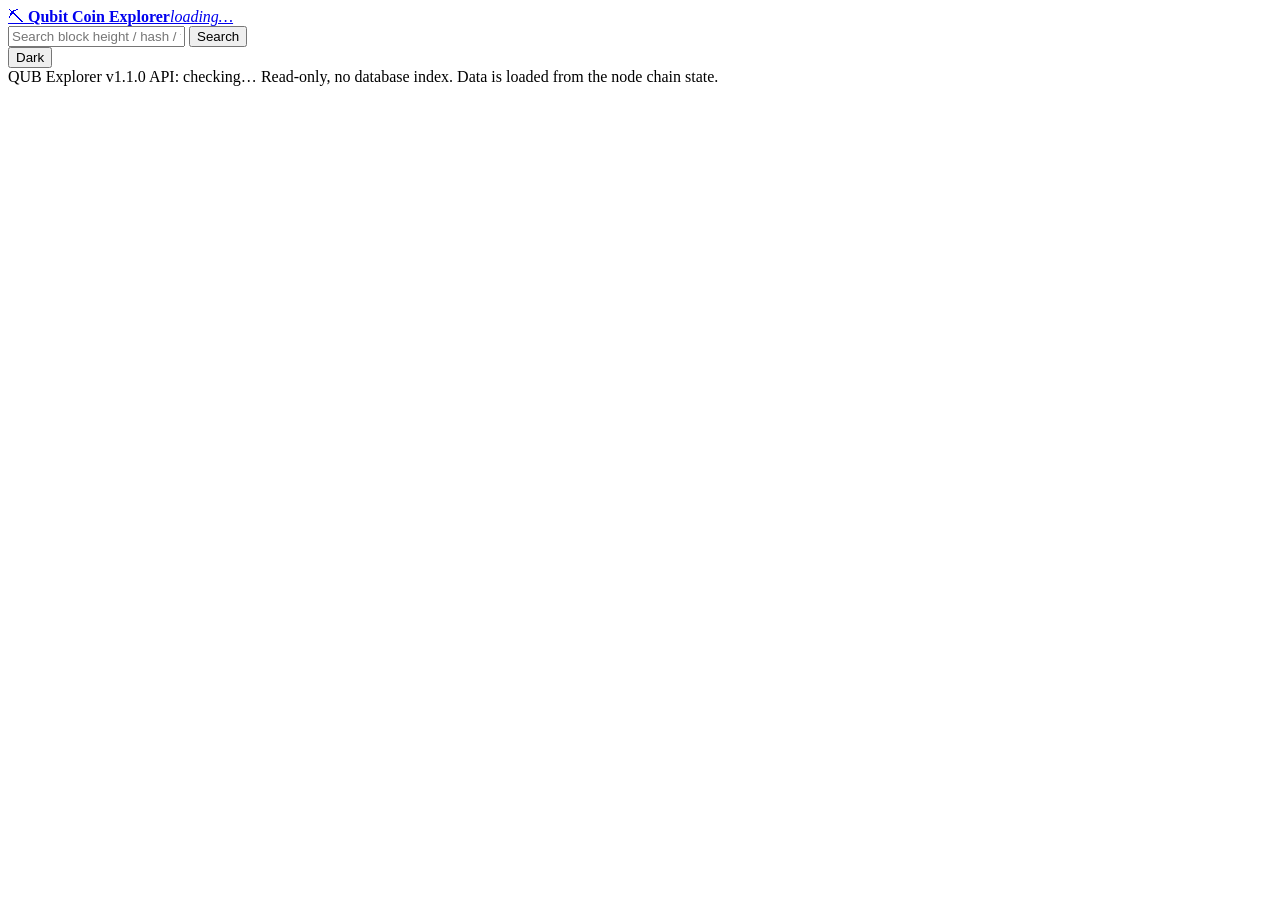
==== explorer/public/index.html @ 10b66704 "Open-source QUB Core v1.7.0 HF110" ====
<!doctype html>
<html lang="en">
<head>
  <meta charset="utf-8" />
  <meta name="viewport" content="width=device-width,initial-scale=1" />
  <title>Qubit Coin Explorer</title>
  <meta name="description" content="Qubit Coin live block explorer" />
  <link rel="icon" href="/favicon.png" />
  <link rel="stylesheet" href="/styles.css" />
</head>
<body>
  <header class="topbar">
    <a class="brand" href="#/">
      <span class="logo">⛏</span>
      <span><strong>Qubit Coin Explorer</strong><em id="networkLabel">loading…</em></span>
    </a>
    <form id="searchForm" class="search" autocomplete="off">
      <input id="searchInput" placeholder="Search block height / hash / txid / address / name.qub" />
      <button type="submit">Search</button>
    </form>
    <button id="themeToggle" class="ghost" type="button">Dark</button>
  </header>

  <main>
    <section id="status" class="status-grid"></section>
    <section id="view" class="view-card"></section>
  </main>

  <footer>
    <span>QUB Explorer v1.1.0</span>
    <span id="apiStatus">API: checking…</span>
    <span>Read-only, no database index. Data is loaded from the node chain state.</span>
  </footer>

  <script src="/config.js"></script>
  <script src="/app.js"></script>
</body>
</html>
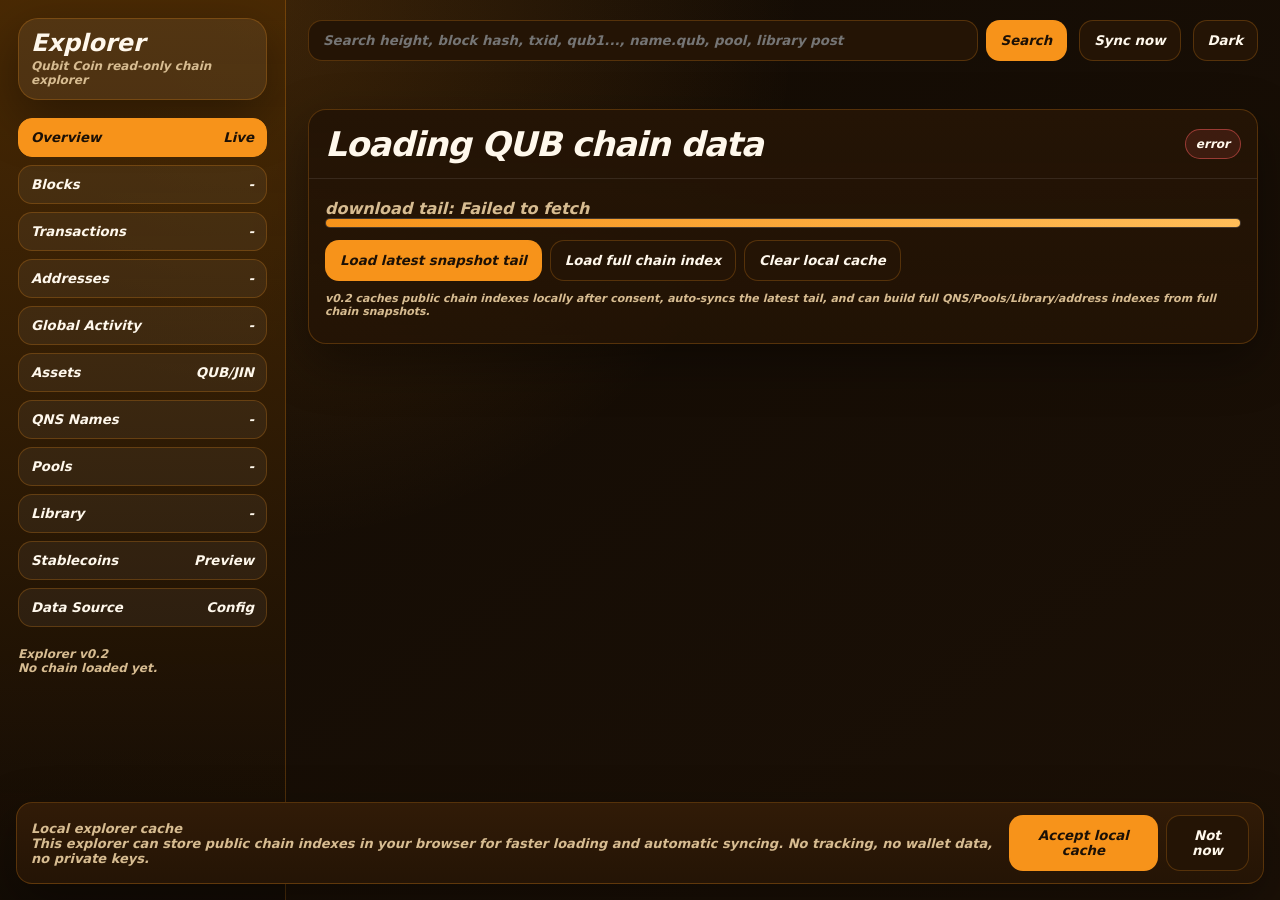
==== commit dd1ac6a8: "Update QUB Core to v1.7.2 HF114" ====
--- a/explorer/public/index.html
+++ b/explorer/public/index.html
@@ -1,38 +1,123 @@
 <!doctype html>
-<html lang="en">
+<html lang="en" data-theme="dark">
 <head>
   <meta charset="utf-8" />
-  <meta name="viewport" content="width=device-width,initial-scale=1" />
-  <title>Qubit Coin Explorer</title>
-  <meta name="description" content="Qubit Coin live block explorer" />
-  <link rel="icon" href="/favicon.png" />
-  <link rel="stylesheet" href="/styles.css" />
+  <meta name="viewport" content="width=device-width, initial-scale=1" />
+  <title>QUB Explorer</title>
+  <meta name="description" content="Qubit Coin block explorer for QUB, JIN, QNS, Pools and Library activity." />
+  <meta name="theme-color" content="#4a2a04" />
+  <link rel="icon" type="image/png" href="/assets/favicon.png" />
+  <link rel="shortcut icon" href="/assets/favicon.png" type="image/png" />
+  <link rel="apple-touch-icon" href="/assets/favicon.png" />
+  <meta property="og:type" content="website" />
+  <meta property="og:site_name" content="QUB Explorer" />
+  <meta property="og:title" content="QUB Explorer" />
+  <meta property="og:description" content="Qubit Coin block explorer for QUB, JIN, QNS, Pools and Library activity." />
+  <meta property="og:url" content="https://explorer.qubit-coin.io" />
+  <meta property="og:image" content="https://explorer.qubit-coin.io/assets/banner.png?v=2" />
+  <meta property="og:image:width" content="1200" />
+  <meta property="og:image:height" content="630" />
+  <meta name="twitter:card" content="summary_large_image" />
+  <meta name="twitter:title" content="QUB Explorer" />
+  <meta name="twitter:description" content="Qubit Coin block explorer for QUB, JIN, QNS, Pools and Library activity." />
+  <meta name="twitter:image" content="https://explorer.qubit-coin.io/assets/banner.png?v=2" />
+  <style>
+    :root{--font-main:Ubuntu,"Ubuntu Bold Italic","Segoe UI",system-ui,-apple-system,BlinkMacSystemFont,sans-serif;--bg:#120b04;--bg2:#1b1006;--panel:#241405;--panel2:#311b07;--panel3:#3d2308;--brand:#4a2a04;--accent:#f7931a;--accent2:#ffbd59;--text:#fff8ec;--muted:#d7bc91;--line:rgba(247,147,26,.24);--line2:rgba(255,255,255,.09);--good:#37d67a;--warn:#ffbd4a;--bad:#ff5c5c;--chip:#3a2109;--shadow:0 18px 50px rgba(0,0,0,.35);--radius:18px}
+    html[data-theme="light"]{--bg:#fff7e8;--bg2:#fff1d6;--panel:#fffaf1;--panel2:#fff0d2;--panel3:#ffe2a9;--brand:#f7931a;--accent:#f7931a;--accent2:#b56200;--text:#211302;--muted:#6d4b20;--line:rgba(247,147,26,.42);--line2:rgba(74,42,4,.12);--chip:#fff3d9;--shadow:0 18px 50px rgba(74,42,4,.15)}
+    *{box-sizing:border-box} body{margin:0;background:radial-gradient(circle at 20% 0%,rgba(247,147,26,.18),transparent 34rem),linear-gradient(145deg,var(--bg),var(--bg2));color:var(--text);font-family:var(--font-main);font-weight:700;font-style:italic;min-height:100vh} a{color:inherit;text-decoration:none}.mono{font-family:ui-monospace,SFMono-Regular,Menlo,Consolas,monospace;font-style:normal;font-weight:650}.muted{color:var(--muted)}.nowrap{white-space:nowrap}.hidden{display:none!important}
+    .app{display:grid;grid-template-columns:286px 1fr;min-height:100vh}.sidebar{position:sticky;top:0;height:100vh;padding:18px;background:linear-gradient(180deg,rgba(74,42,4,.96),rgba(18,11,4,.88));border-right:1px solid var(--line);overflow:auto}.main{min-width:0;padding:20px 22px 86px}.brand{display:flex;align-items:center;gap:12px;margin-bottom:18px;padding:12px;border:1px solid var(--line);border-radius:20px;background:rgba(255,255,255,.06);box-shadow:var(--shadow)}.brand img{width:44px;height:44px;object-fit:contain}.brand .title{font-size:24px;line-height:1}.brand small{display:block;color:var(--muted);font-size:12px;margin-top:4px}.nav{display:grid;gap:8px}.nav button,.button{border:1px solid var(--line);background:rgba(255,255,255,.05);color:var(--text);border-radius:14px;padding:11px 12px;cursor:pointer;text-align:left;font-family:var(--font-main);font-weight:800;font-style:italic;display:flex;align-items:center;justify-content:space-between;gap:8px}.nav button:hover,.button:hover{background:rgba(247,147,26,.16);border-color:rgba(247,147,26,.55)}.nav button.active{background:var(--accent);color:#1b1006;border-color:var(--accent)}
+    .topbar{display:flex;align-items:center;gap:12px;margin-bottom:16px}.search{flex:1;display:flex;gap:8px}.search input,.input,select{width:100%;border:1px solid var(--line);background:var(--panel);color:var(--text);border-radius:14px;padding:12px 14px;font-family:var(--font-main);font-weight:800;font-style:italic;outline:none}.search button,.primary,.ghost{border:1px solid var(--line);border-radius:14px;padding:12px 14px;background:var(--accent);color:#1b1006;font-family:var(--font-main);font-weight:900;font-style:italic;cursor:pointer}.ghost{background:var(--panel);color:var(--text)}.status{display:flex;gap:10px;align-items:center;flex-wrap:wrap;margin-bottom:16px}.pill{display:inline-flex;align-items:center;gap:7px;border:1px solid var(--line);background:var(--chip);border-radius:999px;padding:7px 10px;font-size:12px;color:var(--text)}.pill.good{border-color:rgba(55,214,122,.45);background:rgba(55,214,122,.12)}.pill.warn{border-color:rgba(255,189,74,.48);background:rgba(255,189,74,.12)}.pill.bad{border-color:rgba(255,92,92,.48);background:rgba(255,92,92,.12)}
+    .grid{display:grid;grid-template-columns:repeat(4,minmax(0,1fr));gap:12px;margin-bottom:16px}.metric{background:linear-gradient(180deg,var(--panel),var(--panel2));border:1px solid var(--line);border-radius:var(--radius);padding:14px;box-shadow:var(--shadow);min-width:0}.metric small{display:block;color:var(--muted);font-size:12px}.metric b{display:block;margin-top:5px;font-size:19px;white-space:nowrap;overflow:hidden;text-overflow:ellipsis}.panel{background:linear-gradient(180deg,var(--panel),rgba(36,20,5,.82));border:1px solid var(--line);border-radius:var(--radius);box-shadow:var(--shadow);min-width:0;margin-bottom:14px}.panel .head{display:flex;align-items:center;justify-content:space-between;gap:12px;padding:14px 16px;border-bottom:1px solid var(--line2)}.panel h2,.panel h1{margin:0}.panel .body{padding:14px 16px}.split{display:grid;grid-template-columns:1fr 1fr;gap:14px}.cards{display:grid;grid-template-columns:repeat(3,minmax(0,1fr));gap:12px}.card{border:1px solid var(--line2);background:rgba(255,255,255,.04);border-radius:14px;padding:12px;min-width:0}.card h3{margin:0 0 8px}.kv{display:grid;grid-template-columns:190px minmax(0,1fr);gap:8px 12px}.kv div:nth-child(odd){color:var(--muted)}
+    table{width:100%;border-collapse:separate;border-spacing:0}.table-wrap{overflow:auto;border-radius:14px;border:1px solid var(--line2)}th,td{padding:10px 11px;border-bottom:1px solid var(--line2);vertical-align:middle;text-align:left;font-size:13px;white-space:nowrap}th{position:sticky;top:0;background:var(--panel3);z-index:1;color:var(--accent2)}tr:hover td{background:rgba(247,147,26,.07)}td .sub{display:block;color:var(--muted);font-size:11px;margin-top:2px}.link{color:var(--accent2);cursor:pointer}.link:hover{text-decoration:underline}.type{display:inline-flex;align-items:center;gap:5px;border:1px solid var(--line);border-radius:999px;padding:4px 8px;background:rgba(255,255,255,.05);font-size:11px}.type.pool{background:rgba(65,175,255,.14);border-color:rgba(65,175,255,.45)}.type.jin{background:rgba(40,120,255,.14);border-color:rgba(40,120,255,.45)}.type.library{background:rgba(184,96,255,.14);border-color:rgba(184,96,255,.45)}.type.qns{background:rgba(255,189,74,.16);border-color:rgba(255,189,74,.45)}.notice{padding:12px 14px;border:1px solid var(--line);border-radius:14px;background:rgba(247,147,26,.1);color:var(--text)}.notice.bad{background:rgba(255,92,92,.12);border-color:rgba(255,92,92,.45)}.notice.good{background:rgba(55,214,122,.12);border-color:rgba(55,214,122,.45)}.progress{height:10px;border-radius:999px;background:rgba(255,255,255,.08);overflow:hidden;border:1px solid var(--line2)}.progress span{display:block;height:100%;width:0;background:linear-gradient(90deg,var(--accent),var(--accent2));transition:width .35s linear}.footer{margin-top:20px;color:var(--muted);font-size:12px}.logo-inline,.coin-icon{width:18px;height:18px;object-fit:cover;border-radius:50%;vertical-align:-4px;margin-right:6px}.coinpair{display:inline-flex;align-items:center;gap:6px}.coinpair + .coinpair{margin-left:7px}.empty{padding:30px;text-align:center;color:var(--muted)}.big-title{font-size:34px;letter-spacing:-.03em}.subtitle{color:var(--muted);margin:6px 0 0}.load-actions{display:flex;gap:8px;flex-wrap:wrap}.mini{font-size:11px;color:var(--muted)}.cachebar{position:fixed;left:16px;right:16px;bottom:16px;z-index:50;border:1px solid var(--line);background:linear-gradient(180deg,var(--panel2),var(--panel));border-radius:16px;padding:12px 14px;box-shadow:var(--shadow);display:flex;align-items:center;gap:12px;justify-content:space-between}.cachebar p{margin:0;color:var(--muted);font-size:13px}.cachebar .actions{display:flex;gap:8px}.badge-confirm{font-size:10px;border-radius:999px;padding:3px 6px;border:1px solid var(--line2);background:rgba(255,255,255,.06)}.badge-confirm.pending{border-color:rgba(255,189,74,.55);color:var(--warn)}.badge-confirm.good{border-color:rgba(55,214,122,.55);color:var(--good)}
+    @media(max-width:1100px){.app{grid-template-columns:1fr}.sidebar{position:relative;height:auto}.grid{grid-template-columns:repeat(2,1fr)}.split{grid-template-columns:1fr}.main{padding:14px 14px 86px}.sidebar{padding:14px}.topbar{flex-direction:column;align-items:stretch}.cards{grid-template-columns:1fr}.kv{grid-template-columns:1fr}}@media(max-width:600px){.grid{grid-template-columns:1fr}.brand .title{font-size:20px}th,td{font-size:12px;padding:8px}.big-title{font-size:26px}.cachebar{left:8px;right:8px;bottom:8px;display:block}.cachebar .actions{margin-top:10px}}
+  </style>
 </head>
 <body>
-  <header class="topbar">
-    <a class="brand" href="#/">
-      <span class="logo">⛏</span>
-      <span><strong>Qubit Coin Explorer</strong><em id="networkLabel">loading…</em></span>
+<div class="app">
+  <aside class="sidebar">
+    <a class="brand" href="#/overview" data-route="overview">
+      <img id="brandLogo" src="assets/qub-explorer-white.png" alt="QUB Explorer" onerror="this.style.display='none'">
+      <span><span class="title">Explorer</span><small>Qubit Coin read-only chain explorer</small></span>
     </a>
-    <form id="searchForm" class="search" autocomplete="off">
-      <input id="searchInput" placeholder="Search block height / hash / txid / address / name.qub" />
-      <button type="submit">Search</button>
-    </form>
-    <button id="themeToggle" class="ghost" type="button">Dark</button>
-  </header>
-
-  <main>
-    <section id="status" class="status-grid"></section>
-    <section id="view" class="view-card"></section>
+    <nav class="nav" id="nav">
+      <button data-view="overview" class="active">Overview <span>Live</span></button>
+      <button data-view="blocks">Blocks <span id="navHeight">-</span></button>
+      <button data-view="txs">Transactions <span id="navTxs">-</span></button>
+      <button data-view="addresses">Addresses <span id="navAddrs">-</span></button>
+      <button data-view="activity">Global Activity <span id="navActs">-</span></button>
+      <button data-view="assets">Assets <span>QUB/JIN</span></button>
+      <button data-view="qns">QNS Names <span id="navQns">-</span></button>
+      <button data-view="pools">Pools <span id="navPools">-</span></button>
+      <button data-view="library">Library <span id="navLib">-</span></button>
+      <button data-view="stablecoins">Stablecoins <span>Preview</span></button>
+      <button data-view="settings">Data Source <span>Config</span></button>
+    </nav>
+    <div class="footer"><div>Explorer v0.2</div><div id="sourceFoot">No chain loaded yet.</div></div>
+  </aside>
+  <main class="main">
+    <div class="topbar">
+      <form class="search" id="searchForm"><input id="searchInput" placeholder="Search height, block hash, txid, qub1..., name.qub, pool, library post" /><button type="submit">Search</button></form>
+      <button class="ghost" id="refreshBtn" type="button">Sync now</button><button class="ghost" id="themeBtn" type="button">Dark</button>
+    </div>
+    <div class="status" id="statusPills"></div><div class="grid" id="metrics"></div>
+    <section class="panel" id="loadingPanel"><div class="head"><h1 class="big-title">Loading QUB chain data</h1><span class="pill warn" id="loadState">starting</span></div><div class="body"><p class="subtitle" id="loadText">Preparing explorer worker...</p><div class="progress"><span id="loadBar"></span></div><div class="load-actions" style="margin-top:12px"><button class="primary" id="loadTailBtn">Load latest snapshot tail</button><button class="ghost" id="loadFullBtn">Load full chain index</button><button class="ghost" id="clearCacheBtn">Clear local cache</button></div><p class="mini">v0.2 caches public chain indexes locally after consent, auto-syncs the latest tail, and can build full QNS/Pools/Library/address indexes from full chain snapshots.</p></div></section>
+    <section id="content"></section>
   </main>
-
-  <footer>
-    <span>QUB Explorer v1.1.0</span>
-    <span id="apiStatus">API: checking…</span>
-    <span>Read-only, no database index. Data is loaded from the node chain state.</span>
-  </footer>
-
-  <script src="/config.js"></script>
-  <script src="/app.js"></script>
+</div>
+<div class="cachebar hidden" id="cacheBar"><p><b>Local explorer cache</b><br>This explorer can store public chain indexes in your browser for faster loading and automatic syncing. No tracking, no wallet data, no private keys.</p><div class="actions"><button class="primary" id="acceptCacheBtn">Accept local cache</button><button class="ghost" id="declineCacheBtn">Not now</button></div></div>
+<script id="worker-code" type="text/plain">
+const ATOMS=100000000, HALVING=2100000, INIT_SUBSIDY=500000000, TX_VERSION_POOL_SHARE=0x51554253;
+const JIN=1000000000000000000n;
+const P2PKH_PREFIX=[0x76,0xa9,0x14],P2PKH_SUFFIX=[0x88,0xac];
+const CONFIG={sources:[{name:'same-origin tail',type:'tail',url:'/mainnet/snapshots/tail-4096.json',tip:'/mainnet/snapshots/tip.json'},{name:'same-origin full',type:'full',url:'/mainnet/snapshots/chain.json',tip:'/mainnet/snapshots/tip.json'},{name:'download tail',type:'tail',url:'https://download.qubit-coin.io/mainnet/snapshots/tail-4096.json',tip:'https://download.qubit-coin.io/mainnet/snapshots/tip.json'},{name:'download full',type:'full',url:'https://download.qubit-coin.io/mainnet/snapshots/chain.json',tip:'https://download.qubit-coin.io/mainnet/snapshots/tip.json'},{name:'download canonical full',type:'full',url:'https://download.qubit-coin.io/mainnet/canonical-chain.json',tip:'https://download.qubit-coin.io/mainnet/snapshots/tip.json'}]};
+function post(type,data){self.postMessage({type,...data})} function num(v){if(v==null)return 0;if(typeof v==='number')return v;if(typeof v==='string')return Number(v)||0;if(typeof v==='object'&&'0'in v)return Number(v[0])||0;return Number(v)||0} function big(v){try{if(v==null)return 0n;if(typeof v==='bigint')return v;if(typeof v==='number')return BigInt(Math.trunc(v));if(typeof v==='string'){let s=v.trim(); if(!s)return 0n; if(s.includes('.')){let [w,f='']=s.split('.'); f=(f+'0'.repeat(18)).slice(0,18); return BigInt(w||0)*JIN+BigInt(f||0)} return BigInt(s)} if(typeof v==='object'&&'0'in v)return BigInt(v[0]);}catch{} return 0n}
+function bytesOf(v){if(!v)return[]; if(Array.isArray(v))return v.map(Number); if(typeof v==='string'){let s=v.startsWith('0x')?v.slice(2):v;if(/^[0-9a-fA-F]+$/.test(s)&&s.length%2===0){let a=[];for(let i=0;i<s.length;i+=2)a.push(parseInt(s.slice(i,i+2),16));return a} return Array.from(new TextEncoder().encode(v))} if(typeof v==='object'){if(Array.isArray(v.bytes))return v.bytes.map(Number); if(v[0]!=null&&typeof v[0]==='number')return Object.keys(v).sort((a,b)=>a-b).map(k=>Number(v[k]))} return[]}
+function hexToBytes(hex){let s=String(hex||'').replace(/^0x/,'');let a=[];for(let i=0;i<s.length;i+=2)a.push(parseInt(s.slice(i,i+2),16)||0);return a} function bytesToHex(b){return Array.from(b).map(x=>(x&255).toString(16).padStart(2,'0')).join('')} function le32(v){v=Number(v)||0;return[v&255,(v>>>8)&255,(v>>>16)&255,(v>>>24)&255]} function le64(v){let x=BigInt(v||0),a=[];for(let i=0;i<8;i++){a.push(Number(x&255n));x>>=8n}return a} function varint(n){n=Number(n);if(n<=0xfc)return[n];if(n<=0xffff)return[0xfd,n&255,(n>>8)&255];if(n<=0xffffffff)return[0xfe,...le32(n)];let x=BigInt(n),a=[0xff];for(let i=0;i<8;i++){a.push(Number(x&255n));x>>=8n}return a} function varbytes(b){return[...varint(b.length),...b]}
+async function sha256(bytes){const h=await crypto.subtle.digest('SHA-256',new Uint8Array(bytes));return Array.from(new Uint8Array(h))} async function dsha(bytes){return await sha256(await sha256(bytes))} async function blockHash(block){const h=block.header||{};return bytesToHex(await dsha([...le32(h.version),...hexToBytes(h.prev_block_hash),...hexToBytes(h.merkle_root),...le32(h.time),...le32(h.bits),...le32(h.nonce)]))} function txSerialize(tx){let out=[...le32(tx.version||1),...varint((tx.inputs||[]).length)];for(const input of tx.inputs||[]){let op=input.previous_output||{};out.push(...hexToBytes(op.txid));out.push(...le32(op.vout==null?0xffffffff:op.vout));out.push(...varbytes(bytesOf(input.signature_script)));out.push(...le32(input.sequence==null?0xffffffff:input.sequence))}out.push(...varint((tx.outputs||[]).length));for(const o of tx.outputs||[]){out.push(...le64(num(o.value)));out.push(...varbytes(bytesOf(o.script_pubkey)))}out.push(...le32(tx.locktime||0));return out} async function txid(tx){return bytesToHex(await dsha(txSerialize(tx)))}
+const addrCache=new Map(); async function qubAddressFromPayload(payload){const key=bytesToHex(payload);if(addrCache.has(key))return addrCache.get(key);const prefix='qub';const data=[...Array.from(new TextEncoder().encode(prefix)),...payload];const chk=(await dsha(data)).slice(0,4);const addr='qub1'+bytesToHex([...payload,...chk]);addrCache.set(key,addr);return addr} async function scriptAddress(bytes){if(bytes.length===25&&P2PKH_PREFIX.every((v,i)=>bytes[i]===v)&&P2PKH_SUFFIX.every((v,i)=>bytes[23+i]===v))return await qubAddressFromPayload(bytes.slice(3,23));return null} function scriptText(bytes){try{const s=new TextDecoder('utf-8',{fatal:false}).decode(new Uint8Array(bytes));if(/[\x00-\x08\x0e-\x1f]/.test(s))return'';return s}catch{return''}} function decHex(s){try{return new TextDecoder().decode(new Uint8Array(hexToBytes(s||'')))}catch{return''}}
+function fmtQ(atoms){atoms=Number(atoms||0);let w=Math.trunc(atoms/ATOMS),f=String(Math.trunc(Math.abs(atoms)%ATOMS)).padStart(8,'0').replace(/0+$/,'');return f?`${w}.${f}`:String(w)} function fmtJUnits(units){let x=BigInt(units||0n),w=x/JIN,f=(x%JIN).toString().padStart(18,'0').replace(/0+$/,'');return f?`${w}.${f}`:String(w)} function subsidyAt(h){if(h<=0)return 0;const halvings=Math.floor((h-1)/HALVING);return halvings>=64?0:(INIT_SUBSIDY>>halvings)} function mintedSupplyTo(height){let remain=Math.max(0,Number(height||0)),sub=INIT_SUBSIDY,total=0n;while(remain>0&&sub>0){let take=Math.min(remain,HALVING);total+=BigInt(take)*BigInt(sub);remain-=take;sub=Math.floor(sub/2)}return total}
+function classifyMarker(text){if(!text)return null;const p=text.split('|'),head=p[0]; if(head==='QNS1')return{kind:'QNS Register',family:'qns',name:p[1],address:p[2]}; if(head==='JIN1'&&p[1]==='transfer')return{kind:'JIN Transfer',family:'jin',from:p[2],to:p[3],amountUnits:p[4],amount:fmtJUnits(big(p[4])),feeUnits:p[5],fee:fmtJUnits(big(p[5])),feeAsset:p[6]}; if(head==='JIN1'&&p[1]==='convert-token')return{kind:'JIN Convert',family:'jin',from:p[2],matrix:p[3],amountUnits:p[4],amount:fmtJUnits(big(p[4])),feeUnits:p[5],fee:fmtJUnits(big(p[5])),feeAsset:p[6]}; if(head==='JINSWAP1')return{kind:'JIN Public Sale Buy',family:'jin',buyer:p[3],listing:p[4],amountUnits:p[5],amount:fmtJUnits(big(p[5])),priceQUBAtoms:p[6],priceQUB:fmtQ(num(p[6])),protocolFeeQUBAtoms:p[7],protocolFeeQUB:fmtQ(num(p[7]))}; if(head==='POOLCREATE1')return{kind:'Pool Create',family:'pool',name:decHex(p[1]),manager:p[2],commissionBps:p[3],capacity:p[4]}; if(head==='POOLTOPUP1')return{kind:'Pool Top-up',family:'pool',poolId:p[1],manager:p[2],extraCapacity:p[3]}; if(head==='POOLCOMMISSION1')return{kind:'Pool Commission',family:'pool',poolId:p[1],manager:p[2],commissionBps:p[3]}; if(head==='POOLRENAME1')return{kind:'Pool Rename',family:'pool',poolId:p[1],manager:p[2],name:decHex(p[3])}; if(head==='LIB1'){const op=p[1]; if(op==='post')return{kind:'Library Post',family:'library',author:p[3],title:decHex(p[4]),category:decHex(p[5]),page:Number(p[6]),pages:Number(p[7]),body:decHex(p[8])}; if(op==='comment')return{kind:'Library Comment',family:'library',postId:p[3],parent:p[4]==='-'?null:p[4],author:p[5],body:decHex(p[6])}; if(op==='vote')return{kind:'Library Vote',family:'library',targetKind:p[3],targetId:p[4],author:p[5],vote:p[6]}; if(op==='edit')return{kind:'Library Edit',family:'library',targetKind:p[3],targetId:p[4],author:p[5],title:decHex(p[6]||''),category:decHex(p[7]||''),body:decHex(p[8]||'')}; if(op==='delete')return{kind:'Library Delete',family:'library',targetKind:p[3],targetId:p[4],author:p[5]}} if(head==='VGOV1')return{kind:'Verified Governance',family:'vgov',raw:text}; if(head==='BRDG1')return{kind:'Bridge Marker',family:'bridge',raw:text}; if(head==='BLAST1')return{kind:'Blast',family:'blast',raw:text}; return null}
+function parsePoolShare(tx){if(Number(tx.version)!==TX_VERSION_POOL_SHARE)return null;const s=scriptText(bytesOf(tx.inputs?.[0]?.signature_script));if(!s.startsWith('POOLSHARE1|'))return null;const p=s.split('|');return{kind:'Pool Share',family:'pool',poolId:p[1],miner:p[2],parentHeight:p[3],parentHash:p[4],nonce:p[5]}} function parsePoolBlock(block){const s=scriptText(bytesOf(block.transactions?.[0]?.inputs?.[0]?.signature_script));const i=s.indexOf('POOLBLOCK1|');if(i<0)return null;const rest=s.slice(i+'POOLBLOCK1|'.length);const m=rest.match(/[0-9a-fA-F]{64}/);return m?m[0].toLowerCase():null}
+function ensureAddress(map,addr){if(!addr)return null;let a=map.get(addr);if(!a||typeof a!=='object'||Array.isArray(a)){a={address:addr,received:0,spent:0,balance:0,txs:0,history:[],qns:[],jinReceived:'0',jinSent:'0',jinBalance:'0'};map.set(addr,a)} if(!Array.isArray(a.history))a.history=[];if(!Array.isArray(a.qns))a.qns=[];return a} function addHist(map,addr,row){const a=ensureAddress(map,addr);if(!a)return;a.history.push(row);a.txs++}
+function normalizeChainPayload(payload){const p=payload||{};let rawBlocks=null;if(Array.isArray(p))rawBlocks=p;else if(Array.isArray(p.blocks))rawBlocks=p.blocks;else if(p.chain&&Array.isArray(p.chain.blocks))rawBlocks=p.chain.blocks;else if(p.snapshot&&Array.isArray(p.snapshot.blocks))rawBlocks=p.snapshot.blocks;else if(p.data&&Array.isArray(p.data.blocks))rawBlocks=p.data.blocks;else if(p.tail&&Array.isArray(p.tail.blocks))rawBlocks=p.tail.blocks;else if(p.block&&typeof p.block==='object')rawBlocks=[p.block];if(!Array.isArray(rawBlocks))throw new Error('Snapshot JSON has no blocks array. Expected blocks[], chain.blocks[], snapshot.blocks[], data.blocks[], tail.blocks[], or block.');let start=p.start_height??p.startHeight??p.from_height??p.fromHeight;if(start==null&&rawBlocks[0]&&rawBlocks[0].height!=null)start=Number(rawBlocks[0].height);if(start==null&&p.height!=null)start=Math.max(0,Number(p.height)-rawBlocks.length+1);if(start==null&&p.tip_height!=null)start=Math.max(0,Number(p.tip_height)-rawBlocks.length+1);return{rawBlocks,startHeight:Number(start||0),network:p.network||p.chain||'mainnet'}}
+function markerSummary(m){if(m.kind==='QNS Register')return`${m.name} -> ${m.address}`;if(m.kind==='JIN Transfer')return`${m.amount} JIN ${m.from} -> ${m.to}`;if(m.kind==='JIN Public Sale Buy')return`${m.buyer} bought ${m.amount} JIN`;if(m.kind==='Pool Create')return`${m.name} by ${m.manager}`;if(m.kind==='Library Post')return`${m.title} by ${m.author}`;if(m.kind==='Library Comment')return`comment by ${m.author}`;if(m.kind==='Library Vote')return`${m.vote} ${m.targetKind} ${m.targetId}`;return m.raw||m.kind}
+async function buildIndex(payload,mode,sourceName,sourceUrl){const norm=normalizeChainPayload(payload),rawBlocks=norm.rawBlocks,startHeight=norm.startHeight,network=norm.network;const blocks=[],txs=[],activity=[],qns=new Map(),pools=new Map(),addresses=new Map(),outpoints=new Map(),library={posts:new Map(),comments:[],votes:[]};let totalFees=0,totalJinFee=0n;
+ for(let i=0;i<rawBlocks.length;i++){if(i%20===0)post('progress',{label:`Indexing blocks ${i}/${rawBlocks.length}`,pct:Math.round(i/rawBlocks.length*100)});const height=startHeight+i,block=rawBlocks[i],bh=await blockHash(block),poolId=parsePoolBlock(block),txRows=[];let rewardAtoms=0,blockQubFees=0,blockJinFees=0n;
+  for(let ti=0;ti<(block.transactions||[]).length;ti++){const tx=block.transactions[ti],id=await txid(tx),isCoinbase=Number(tx.version)!==TX_VERSION_POOL_SHARE&&(tx.inputs||[]).length===1&&(tx.inputs[0].previous_output||{}).vout===0xffffffff&&/^0+$/.test(String((tx.inputs[0].previous_output||{}).txid||'')),share=parsePoolShare(tx);let markers=[],inAtoms=0,outAtoms=0,txJinAmount=0n,txJinFee=0n;const inputRows=[],outputRows=[];
+   for(const input of tx.inputs||[]){const op=input.previous_output||{},key=`${op.txid}:${op.vout}`,prev=outpoints.get(key);if(prev&&!isCoinbase){inAtoms+=prev.value;prev.spentBy=id;if(prev.address){const a=ensureAddress(addresses,prev.address);a.spent+=prev.value;a.balance-=prev.value;addHist(addresses,prev.address,{kind:'spent',height,blockHash:bh,txid:id,value:-prev.value,jin:'0',type:'QUB Spend'})}}inputRows.push({key,address:prev?.address||null,value:prev?.value||0})}
+   for(let oi=0;oi<(tx.outputs||[]).length;oi++){const o=tx.outputs[oi],val=num(o.value);outAtoms+=val;const bytes=bytesOf(o.script_pubkey),addr=await scriptAddress(bytes),text=scriptText(bytes),marker=classifyMarker(text);if(marker){markers.push({...marker,vout:oi,value:val}); if(marker.amountUnits)txJinAmount+=big(marker.amountUnits); if(marker.feeAsset&&String(marker.feeAsset).toUpperCase()==='JIN')txJinFee+=big(marker.feeUnits)} if(addr){outpoints.set(`${id}:${oi}`,{txid:id,vout:oi,address:addr,value:val,height,spentBy:null,coinbase:isCoinbase});const a=ensureAddress(addresses,addr);a.received+=val;a.balance+=val;addHist(addresses,addr,{kind:'received',height,blockHash:bh,txid:id,value:val,jin:'0',type:isCoinbase?'Block Reward':'QUB Receive'})} outputRows.push({vout:oi,value:val,address:addr,scriptText:text,marker})}
+   if(isCoinbase)rewardAtoms=outAtoms;const qubFee=Math.max(0,inAtoms-outAtoms);if(!isCoinbase){blockQubFees+=qubFee;blockJinFees+=txJinFee;totalFees+=qubFee;totalJinFee+=txJinFee} const type=isCoinbase?(poolId?'Pool Block Reward':'Coinbase'):(share?'Pool Share':(markers[0]?.kind||'QUB Transfer')),family=share?'pool':(markers[0]?.family||'qub');const txrow={txid:id,height,blockHash:bh,time:block.header?.time||0,version:tx.version||1,type,family,fee:qubFee,jinFee:txJinFee.toString(),jinAmount:txJinAmount.toString(),inAtoms,outAtoms,inputs:inputRows,outputs:outputRows,markers,coinbase:isCoinbase,poolShare:share};txs.push(txrow);txRows.push(txrow);
+   if(share)activity.push({height,time:block.header?.time||0,kind:'Pool Share',family:'pool',txid:id,summary:`${share.miner} share for pool ${share.poolId.slice(0,12)}...`});
+   for(const m of markers){activity.push({height,time:block.header?.time||0,kind:m.kind,family:m.family,txid:id,summary:markerSummary(m)}); if(m.family==='qns'&&m.name){qns.set(m.name,{name:m.name,address:m.address,height,txid:id});const a=ensureAddress(addresses,m.address);if(a&&!a.qns.includes(m.name))a.qns.push(m.name)} if(m.kind==='Pool Create')pools.set(id,{poolId:id,name:m.name,manager:m.manager,commissionBps:Number(m.commissionBps),capacity:Number(m.capacity),createdHeight:height,txid:id,shares:0,blocks:0}); if(m.kind==='Pool Top-up'&&pools.has(m.poolId))pools.get(m.poolId).capacity+=Number(m.extraCapacity||0); if(m.kind==='Pool Commission'&&pools.has(m.poolId))pools.get(m.poolId).commissionBps=Number(m.commissionBps); if(m.kind==='Pool Rename'&&pools.has(m.poolId))pools.get(m.poolId).name=m.name;
+    if(m.kind==='JIN Transfer'){addHist(addresses,m.from,{kind:'jin-sent',height,blockHash:bh,txid:id,value:0,jin:'-'+m.amount,type:'JIN Sent'});addHist(addresses,m.to,{kind:'jin-received',height,blockHash:bh,txid:id,value:0,jin:m.amount,type:'JIN Receive'})}
+    if(m.kind==='JIN Public Sale Buy'){addHist(addresses,m.buyer,{kind:'jin-buy',height,blockHash:bh,txid:id,value:0,jin:m.amount,type:'JIN Buy'})}
+    if(m.kind==='Library Post'){let post=library.posts.get(id)||{id,txid:id,height,time:block.header?.time||0,author:m.author,title:m.title,category:m.category,pages:[],body:'',comments:0,up:0,down:0,deleted:false};post.pages.push([m.page,m.body]);post.pages.sort((a,b)=>a[0]-b[0]);post.body=post.pages.map(x=>x[1]).join('');library.posts.set(id,post)} if(m.kind==='Library Comment'){library.comments.push({id,postId:m.postId,parent:m.parent,author:m.author,body:m.body,height,time:block.header?.time||0});const p=library.posts.get(m.postId);if(p)p.comments++} if(m.kind==='Library Vote'){library.votes.push({id,targetKind:m.targetKind,targetId:m.targetId,author:m.author,vote:m.vote,height,time:block.header?.time||0});const p=library.posts.get(m.targetId);if(p){if(m.vote==='up')p.up++;else p.down++}} if(m.kind==='Library Delete'){const p=library.posts.get(m.targetId);if(p)p.deleted=true}
+   }}
+  if(poolId&&pools.has(poolId))pools.get(poolId).blocks++;const miner=poolId?(pools.get(poolId)?.name||`Pool ${poolId.slice(0,12)}...`):(txRows[0]?.outputs?.find(o=>o.address)?.address||'unknown');const subsidyAtoms=subsidyAt(height);const bRow={height,hash:bh,prev:block.header?.prev_block_hash,time:block.header?.time||0,bits:block.header?.bits,nonce:block.header?.nonce,merkle:block.header?.merkle_root,txCount:txRows.length,rewardAtoms,subsidyAtoms,feesAtoms:blockQubFees,jinFees:blockJinFees.toString(),miner,poolId,txs:txRows,confirmations:0};blocks.push(bRow);activity.push({height,time:block.header?.time||0,kind:poolId?'Pool Block':'Block',family:'block',txid:txRows[0]?.txid,summary:`#${height} ${fmtQ(subsidyAtoms)} QUB mined by ${miner}`})}
+ for(const tx of txs){if(tx.poolShare&&pools.has(tx.poolShare.poolId))pools.get(tx.poolShare.poolId).shares++}const sortedBlocks=blocks.slice().sort((a,b)=>b.height-a.height);const tipH=sortedBlocks[0]?.height||0;for(const b of sortedBlocks)b.confirmations=Math.max(0,tipH-b.height+1);const sortedTxs=txs.slice().sort((a,b)=>b.height-a.height||String(b.txid).localeCompare(String(a.txid)));const sortedActivity=activity.sort((a,b)=>b.height-a.height||String(b.txid||'').localeCompare(String(a.txid||'')));return{version:'0.2',network,mode,sourceName,sourceUrl,startHeight,height:tipH,tipHash:sortedBlocks[0]?.hash||'',blocks:sortedBlocks,txs:sortedTxs,addresses:[...addresses.values()].sort((a,b)=>b.balance-a.balance||b.txs-a.txs),qns:[...qns.values()].sort((a,b)=>a.name.localeCompare(b.name)),pools:[...pools.values()].sort((a,b)=>b.blocks-a.blocks||b.shares-a.shares),library:{posts:[...library.posts.values()].sort((a,b)=>b.height-a.height),comments:library.comments.sort((a,b)=>b.height-a.height),votes:library.votes.sort((a,b)=>b.height-a.height)},activity:sortedActivity,stats:{blocks:blocks.length,txs:txs.length,addresses:addresses.size,qns:qns.size,pools:pools.size,libraryPosts:library.posts.size,mintedSupplyAtoms:mintedSupplyTo(tipH).toString(),mintedSupplyQUB:fmtQ(mintedSupplyTo(tipH)),loadedRewardOutputQUB:fmtQ(blocks.reduce((a,b)=>a+b.rewardAtoms,0)),totalQubFees:fmtQ(totalFees),totalJinFees:fmtJUnits(totalJinFee),full:mode==='full'}}}
+async function fetchJSON(url){const r=await fetch(url,{cache:'no-store'});if(!r.ok)throw new Error(`${r.status} ${r.statusText}`);return await r.json()} async function load(kind='auto'){const sources=CONFIG.sources.filter(s=>kind==='full'?s.type==='full':kind==='tail'?s.type==='tail':true);let lastErr='';for(const s of sources){try{post('progress',{label:`Fetching ${s.name}`,pct:3});const data=await fetchJSON(s.url);post('progress',{label:`Building index from ${s.name}`,pct:8});const st=await buildIndex(data,s.type,s.name,s.url);post('ready',{state:st,requested:kind});return}catch(e){lastErr=`${s.name}: ${e.message}`;post('progress',{label:`Failed ${lastErr}`,pct:5})}}post('error',{message:lastErr||'No source loaded'})}
+self.onmessage=e=>{const m=e.data||{};if(m.type==='load')load(m.kind||'auto')}
+</script>
+<script>
+const $=s=>document.querySelector(s),$$=s=>Array.from(document.querySelectorAll(s));let CHAIN=null,VIEW='overview',FILTER='',PAGE=0,PAGE_SIZE=50,LOADING=false;const CACHE_OK_KEY='qubExplorerCacheOK';let cacheOK=localStorage.getItem(CACHE_OK_KEY)==='yes';const worker=new Worker(URL.createObjectURL(new Blob([$('#worker-code').textContent],{type:'text/javascript'})));
+const DB_NAME='qub-explorer-cache-v02',DB_STORE='kv';function dbOpen(){return new Promise((res,rej)=>{const r=indexedDB.open(DB_NAME,1);r.onupgradeneeded=()=>r.result.createObjectStore(DB_STORE);r.onsuccess=()=>res(r.result);r.onerror=()=>rej(r.error)})} async function dbGet(k){if(!cacheOK)return null;try{const db=await dbOpen();return await new Promise((res,rej)=>{const t=db.transaction(DB_STORE,'readonly').objectStore(DB_STORE).get(k);t.onsuccess=()=>res(t.result);t.onerror=()=>rej(t.error)})}catch{return null}} async function dbSet(k,v){if(!cacheOK)return;try{const db=await dbOpen();await new Promise((res,rej)=>{const t=db.transaction(DB_STORE,'readwrite').objectStore(DB_STORE).put(v,k);t.onsuccess=()=>res();t.onerror=()=>rej(t.error)})}catch(e){console.warn('cache save failed',e)}} async function dbClear(){try{const db=await dbOpen();await new Promise((res,rej)=>{const t=db.transaction(DB_STORE,'readwrite').objectStore(DB_STORE).clear();t.onsuccess=()=>res();t.onerror=()=>rej(t.error)})}catch{}}
+function htm(s){return String(s??'').replace(/[&<>"']/g,c=>({'&':'&amp;','<':'&lt;','>':'&gt;','"':'&quot;',"'":'&#39;'}[c]))} function short(s,a=10,b=6){s=String(s||'');return s.length>a+b?s.slice(0,a)+'...'+s.slice(-b):s} function age(t){if(!t)return'-';let d=Math.max(0,Date.now()/1000-t);if(d<60)return`${Math.floor(d)}s`;if(d<3600)return`${Math.floor(d/60)}m`;if(d<86400)return`${Math.floor(d/3600)}h`;return`${Math.floor(d/86400)}d`} function link(kind,id,label){return`<span class="link" data-link="${kind}" data-id="${htm(id)}">${htm(label??id)}</span>`} function panel(title,body,extra=''){return`<section class="panel"><div class="head"><h2>${htm(title)}</h2>${extra}</div><div class="body">${body}</div></section>`} function table(heads,rows){return`<div class="table-wrap"><table><thead><tr>${heads.map(h=>`<th>${h}</th>`).join('')}</tr></thead><tbody>${rows.join('')||`<tr><td colspan="${heads.length}" class="empty">No rows indexed.</td></tr>`}</tbody></table></div>`} function pill(x,cls=''){return`<span class="pill ${cls}">${htm(x)}</span>`} function icon(asset){return`<img class="coin-icon" src="assets/${asset}.webp" onerror="this.style.display='none'">`} function amountQ(v){v=Number(v||0);let s=(v/100000000).toFixed(8).replace(/0+$/,'').replace(/\.$/,'');return`<span class="coinpair">${icon('qub')}<span>${s||'0'} QUB</span></span>`} function amountJ(v){try{let x=BigInt(v||0),w=x/1000000000000000000n,f=(x%1000000000000000000n).toString().padStart(18,'0').replace(/0+$/,'');let s=f?`${w}.${f}`:String(w);return`<span class="coinpair">${icon('jin')}<span>${s} JIN</span></span>`}catch{return`<span class="coinpair">${icon('jin')}<span>0 JIN</span></span>`}} function both(q,j){let a=[];if(Number(q||0)>0)a.push(amountQ(q));try{if(BigInt(j||0)>0n)a.push(amountJ(j))}catch{}return a.join('')||amountQ(0)} function confirmBadge(c){if(c<=0)return`<span class="badge-confirm pending">pending</span>`;if(c===1)return`<span class="badge-confirm pending">1 conf</span>`;return`<span class="badge-confirm good">2+ conf</span>`}
+function updateShell(){if(!CHAIN)return;$('#loadingPanel').classList.add('hidden');$('#navHeight').textContent='#'+CHAIN.height;$('#navTxs').textContent=CHAIN.txs.length;$('#navAddrs').textContent=CHAIN.addresses.length;$('#navQns').textContent=CHAIN.qns.length;$('#navPools').textContent=CHAIN.pools.length;$('#navLib').textContent=CHAIN.library.posts.length;$('#navActs').textContent=CHAIN.activity.length;$('#sourceFoot').textContent=`${CHAIN.sourceName} @ #${CHAIN.height}`;$('#metrics').innerHTML=[['Tip','#'+CHAIN.height],['Minted QUB supply',CHAIN.stats.mintedSupplyQUB+' QUB'],['Blocks indexed',CHAIN.stats.blocks],['Transactions',CHAIN.stats.txs],['Addresses',CHAIN.stats.addresses],['QNS names',CHAIN.stats.qns],['Pools',CHAIN.stats.pools],['Library posts',CHAIN.stats.libraryPosts]].map(([a,b])=>`<div class="metric"><small>${a}</small><b>${b}</b></div>`).join('');$('#statusPills').innerHTML=[pill(CHAIN.mode==='full'?'Full-chain index':'Tail index',CHAIN.mode==='full'?'good':'warn'),pill('Auto-sync 30s','good'),pill('Local cache '+(cacheOK?'enabled':'off'),cacheOK?'good':'warn'),pill('Tip '+short(CHAIN.tipHash,10,8))].join('')}
+function setLoading(label,pct,state='syncing'){LOADING=true;$('#loadingPanel').classList.remove('hidden');$('#loadText').textContent=label;$('#loadState').textContent=state;$('#loadBar').style.width=(pct||0)+'%'} function load(kind='tail'){setLoading('Starting '+kind+' load...',2);worker.postMessage({type:'load',kind})} worker.onmessage=async e=>{const m=e.data||{};if(m.type==='progress')setLoading(m.label,m.pct,'syncing');if(m.type==='error'){setLoading(m.message,100,'error');$('#loadState').className='pill bad'}if(m.type==='ready'){CHAIN=m.state;LOADING=false;$('#loadBar').style.width='100%';render(); if(cacheOK)await dbSet('lastState',CHAIN); if(cacheOK&&CHAIN.mode!=='full'){const full=await dbGet('hasFull'); if(!full) setTimeout(()=>load('full'),1800)} }};
+async function boot(){if(!cacheOK)$('#cacheBar').classList.remove('hidden');else{const cached=await dbGet('lastState');if(cached){CHAIN=cached;render();}} load(CHAIN?'tail':'tail');setInterval(()=>{if(!LOADING)load('tail')},30000)}
+function pageRows(arr){const s=PAGE*PAGE_SIZE;return arr.slice(s,s+PAGE_SIZE)} function pager(arr){const pages=Math.max(1,Math.ceil(arr.length/PAGE_SIZE));return`<div class="status" style="margin-top:12px"><button class="ghost" onclick="PAGE=Math.max(0,PAGE-1);render()">Prev</button>${pill(`Page ${PAGE+1}/${pages}`)}<button class="ghost" onclick="PAGE=Math.min(${pages-1},PAGE+1);render()">Next</button></div>`}
+function render(){if(!CHAIN)return;let C=CHAIN,html='';if(VIEW==='overview')html=overview(C);else if(VIEW==='blocks')html=blocksView(C);else if(VIEW==='block')html=blockView(C,FILTER);else if(VIEW==='txs')html=txsView(C);else if(VIEW==='tx')html=txView(C,FILTER);else if(VIEW==='addresses')html=addressesView(C);else if(VIEW==='address')html=addressView(C,FILTER);else if(VIEW==='activity')html=activityView(C,FILTER);else if(VIEW==='qns')html=qnsView(C,FILTER);else if(VIEW==='pools')html=poolsView(C,FILTER);else if(VIEW==='pool')html=poolView(C,FILTER);else if(VIEW==='library')html=libraryView(C,FILTER);else if(VIEW==='assets')html=assetsView(C);else if(VIEW==='stablecoins')html=stablecoinsView(C);else if(VIEW==='settings')html=settingsView(C);$('#content').innerHTML=html;updateShell();$$('#nav button').forEach(b=>b.classList.toggle('active',b.dataset.view===VIEW));}
+function overview(C){return panel('Overview',`<div class="cards"><div class="card"><h3>Canonical tip</h3><p>#${C.height}<br><span class="mono">${short(C.tipHash,18,12)}</span></p></div><div class="card"><h3>Minted supply</h3><p>${amountQ(Number(C.stats.mintedSupplyAtoms||0))}<br><span class="mini">Calculated from block subsidy schedule, excluding fees.</span></p></div><div class="card"><h3>Loaded reward outputs</h3><p>${amountQ(C.blocks.reduce((a,b)=>a+Number(b.rewardAtoms||0),0))}<br><span class="mini">Includes miner fees; not used as supply.</span></p></div></div><h3>Latest blocks</h3>${blocksTable(C.blocks.slice(0,12))}<h3>Latest activity</h3>${activityTable(C.activity.slice(0,16))}`)}
+function blocksTable(rows){return table(['Height','Status','Age','Txs','Reward','Fees','Mined by','Hash'],rows.map(b=>`<tr><td>${link('block',b.height,'#'+b.height)}</td><td>${confirmBadge(b.confirmations)}</td><td>${age(b.time)}</td><td>${b.txCount}</td><td>${both(b.subsidyAtoms,b.jinFees)}</td><td>${both(b.feesAtoms,b.jinFees)}</td><td>${b.poolId?`<span class="type pool" title="pool-mined block">${htm(b.miner)}</span>`:link('address',b.miner,short(b.miner,13,6))}</td><td>${link('block',b.height,short(b.hash,12,8))}</td></tr>`))}
+function blocksView(C){const rows=pageRows(C.blocks);return panel('Blocks',blocksTable(rows)+pager(C.blocks),pill(`${C.blocks.length} indexed`))} function blockView(C,id){const b=C.blocks.find(x=>String(x.height)===String(id)||x.hash===id);if(!b)return panel('Block not found',`<div class="empty">${htm(id)}</div>`);return panel(`Block #${b.height}`,`<div class="kv"><div>Hash</div><div class="mono">${b.hash}</div><div>Status</div><div>${confirmBadge(b.confirmations)}</div><div>Previous</div><div class="mono">${b.prev}</div><div>Time</div><div>${new Date(b.time*1000).toLocaleString()}</div><div>Subsidy</div><div>${amountQ(b.subsidyAtoms)}</div><div>QUB fees</div><div>${amountQ(b.feesAtoms)}</div><div>JIN fees</div><div>${amountJ(b.jinFees)}</div><div>Mined by</div><div>${b.poolId?htm(b.miner):link('address',b.miner,b.miner)}</div></div><h3>Transactions</h3>${txTable(b.txs)}`)}
+function txTable(rows){return table(['Txid','Type','Height','Fee','Outputs / JIN involvement'],rows.map(t=>`<tr><td>${link('tx',t.txid,short(t.txid,12,8))}</td><td><span class="type ${t.family}">${htm(t.type)}</span></td><td>${link('block',t.height,'#'+t.height)}</td><td>${both(t.fee,t.jinFee)}</td><td>${both(t.outAtoms,t.jinAmount)}</td></tr>`))} function txsView(C){const rows=pageRows(C.txs);return panel('Transactions',txTable(rows)+pager(C.txs),pill(`${C.txs.length} indexed`))} function txView(C,id){const t=C.txs.find(x=>x.txid===id);if(!t)return panel('Transaction not found',`<div class="empty">${htm(id)}</div>`);return panel('Transaction',`<div class="kv"><div>Txid</div><div class="mono">${t.txid}</div><div>Type</div><div>${htm(t.type)}</div><div>Block</div><div>${link('block',t.height,'#'+t.height)}</div><div>Fee</div><div>${both(t.fee,t.jinFee)}</div><div>QUB outputs</div><div>${amountQ(t.outAtoms)}</div><div>JIN involved</div><div>${amountJ(t.jinAmount)}</div></div><div class="split"><div><h3>Inputs</h3>${table(['Input','Address','Value'],t.inputs.map(i=>`<tr><td class="mono">${htm(short(i.key,16,8))}</td><td>${i.address?link('address',i.address,short(i.address,14,8)):'-'}</td><td>${amountQ(i.value)}</td></tr>`))}</div><div><h3>Outputs</h3>${table(['Vout','Address / Marker','Value'],t.outputs.map(o=>`<tr><td>${o.vout}</td><td>${o.address?link('address',o.address,short(o.address,14,8)):(o.marker?`<span class="type ${o.marker.family}">${htm(o.marker.kind)}</span><span class="sub">${htm(o.scriptText.slice(0,120))}</span>`:'non-standard')}</td><td>${amountQ(o.value)}</td></tr>`))}</div></div>${t.markers.length?`<h3>Markers</h3>${activityTable(t.markers.map(m=>({height:t.height,time:t.time,kind:m.kind,family:m.family,txid:t.txid,summary:JSON.stringify(m)})))}`:''}`)}
+function addressesView(C){const rows=pageRows(C.addresses);return panel('Addresses',table(['Address','Balance','Received','Spent','Txs','QNS'],rows.map(a=>`<tr><td>${link('address',a.address,short(a.address,18,10))}</td><td>${amountQ(a.balance)}</td><td>${amountQ(a.received)}</td><td>${amountQ(a.spent)}</td><td>${a.txs}</td><td>${a.qns.slice(0,3).map(n=>link('qns',n,n)).join(', ')}</td></tr>`))+pager(C.addresses),pill(`${C.addresses.length} addresses`))} function addressView(C,addr){const a=C.addresses.find(x=>x.address===addr);if(!a)return panel('Address not found',`<div class="empty">${htm(addr)}</div>`);return panel('Address',`<div class="kv"><div>Address</div><div class="mono">${a.address}</div><div>QUB Balance</div><div>${amountQ(a.balance)}</div><div>QUB Received</div><div>${amountQ(a.received)}</div><div>QUB Spent</div><div>${amountQ(a.spent)}</div><div>QNS</div><div>${a.qns.map(n=>link('qns',n,n)).join(', ')||'-'}</div></div><h3>History</h3>${table(['Kind','Height','Txid','QUB','JIN'],a.history.slice().reverse().slice(0,500).map(r=>`<tr><td>${htm(r.type)}</td><td>${link('block',r.height,'#'+r.height)}</td><td>${link('tx',r.txid,short(r.txid,12,8))}</td><td>${amountQ(Math.abs(r.value||0))}</td><td>${htm(r.jin||'0')}</td></tr>`))}`)}
+function activityTable(rows){return table(['Height','Age','Type','Summary','Tx'],rows.map(a=>`<tr><td>${a.height!=null?link('block',a.height,'#'+a.height):'-'}</td><td>${age(a.time)}</td><td><span class="type ${a.family}">${htm(a.kind)}</span></td><td>${htm(a.summary)}</td><td>${a.txid?link('tx',a.txid,short(a.txid,12,8)):'-'}</td></tr>`))} function activityView(C,q=''){let rows=C.activity;if(q){const l=q.toLowerCase();rows=rows.filter(x=>(x.summary+x.kind+x.txid).toLowerCase().includes(l))}rows=pageRows(rows);return panel('Global Activity',activityTable(rows)+pager(C.activity),pill(`${C.activity.length} rows`))}
+function qnsView(C,filter=''){if(filter){const n=C.qns.find(x=>x.name===filter);return panel('QNS Name',n?`<div class="kv"><div>Name</div><div>${n.name}</div><div>Address</div><div>${link('address',n.address,n.address)}</div><div>Height</div><div>${link('block',n.height,'#'+n.height)}</div><div>Tx</div><div>${link('tx',n.txid,short(n.txid,12,8))}</div></div>`:`<div class="empty">Not found</div>`)}const rows=pageRows(C.qns);return panel('QNS Names',table(['Name','Address','Height','Tx'],rows.map(n=>`<tr><td>${link('qns',n.name,n.name)}</td><td>${link('address',n.address,short(n.address,16,8))}</td><td>${link('block',n.height,'#'+n.height)}</td><td>${link('tx',n.txid,short(n.txid,12,8))}</td></tr>`))+pager(C.qns),pill(`${C.qns.length} names`))}
+function poolsView(C){const rows=pageRows(C.pools);return panel('Pools',table(['Pool','Manager','Commission','Capacity','Shares','Blocks','Pool ID'],rows.map(p=>`<tr><td>${link('pool',p.poolId,p.name)}</td><td>${link('address',p.manager,short(p.manager,14,8))}</td><td>${(p.commissionBps/100).toFixed(2)}%</td><td>${p.capacity}</td><td>${p.shares}</td><td>${p.blocks}</td><td class="mono">${short(p.poolId,12,8)}</td></tr>`))+pager(C.pools),pill(`${C.pools.length} pools`))} function poolView(C,id){const p=C.pools.find(x=>x.poolId===id);if(!p)return panel('Pool not found','<div class="empty">Pool not found</div>');return panel(p.name,`<div class="kv"><div>Pool ID</div><div class="mono">${p.poolId}</div><div>Manager</div><div>${link('address',p.manager,p.manager)}</div><div>Commission</div><div>${(p.commissionBps/100).toFixed(2)}%</div><div>Capacity</div><div>${p.capacity}</div><div>Shares indexed</div><div>${p.shares}</div><div>Blocks mined indexed</div><div>${p.blocks}</div></div>`)}
+function libraryView(C,filter=''){const posts=C.library.posts;if(filter){const p=posts.find(x=>x.id===filter);if(!p)return panel('Library post not found','<div class="empty">Not found</div>');const comments=C.library.comments.filter(c=>c.postId===p.id);return panel(p.title,`<div class="kv"><div>Author</div><div>${link('address',p.author,short(p.author,16,8))}</div><div>Category</div><div>${htm(p.category)}</div><div>Height</div><div>${link('block',p.height,'#'+p.height)}</div><div>Votes</div><div>${p.up} up / ${p.down} down</div></div><div class="card" style="margin-top:12px;white-space:pre-wrap;font-style:normal;font-weight:650">${htm(p.body)}</div><h3>Comments</h3>${table(['Height','Author','Body'],comments.map(c=>`<tr><td>${link('block',c.height,'#'+c.height)}</td><td>${link('address',c.author,short(c.author,12,6))}</td><td>${htm(c.body)}</td></tr>`))}`)}const rows=pageRows(posts);return panel('Library',table(['Post','Category','Author','Height','Votes','Comments'],rows.map(p=>`<tr><td>${link('library',p.id,p.title||short(p.id))}</td><td>${htm(p.category)}</td><td>${link('address',p.author,short(p.author,12,6))}</td><td>${link('block',p.height,'#'+p.height)}</td><td>${p.up}/${p.down}</td><td>${p.comments}</td></tr>`))+pager(posts),pill(`${posts.length} posts`))}
+function assetsView(C){return panel('Assets',`<div class="cards"><div class="card"><h3>${icon('qub')}QUB</h3><p>Native PoW coin. Minted supply indexed: <b>${CHAIN.stats.mintedSupplyQUB} QUB</b>.</p><p class="mini">Calculated from subsidy schedule, not coinbase outputs with fees.</p></div><div class="card"><h3>${icon('jin')}JIN</h3><p>JIN markers, transfers, fees and public-sale buys are parsed where present.</p><p>Indexed JIN fees: ${amountJ(CHAIN.stats.totalJinFees)}</p></div><div class="card"><h3>QNS</h3><p>${C.qns.length} .qub names indexed.</p></div><div class="card"><h3>Pools</h3><p>${C.pools.length} pools indexed.</p></div><div class="card"><h3>Stablecoins</h3><p>USDJ, EURJ and XAUJ contract support appears after QUB-chain bridge activation.</p></div></div>`)} function stablecoinsView(C){return panel('Stablecoins',`<div class="cards"><div class="card"><h3><img class="logo-inline" src="assets/usdj.png" onerror="this.style.display='none'">USDJ</h3><p>Jinex USD. Ethereum pooled reserve model: USDT + USDC.</p></div><div class="card"><h3><img class="logo-inline" src="assets/eurj.png" onerror="this.style.display='none'">EURJ</h3><p>Jinex EUR. Ethereum pooled reserve model: EURC + EURS.</p></div><div class="card"><h3><img class="logo-inline" src="assets/xauj.png" onerror="this.style.display='none'">XAUJ</h3><p>Jinex Gold. Ethereum pooled reserve model: PAXG + XAUt.</p></div></div><div class="notice warn" style="margin-top:12px">QUB-chain stablecoin bridge data will appear here after bridge activation.</div>`)} function settingsView(C){return panel('Data Source',`<div class="kv"><div>Loaded source</div><div>${htm(C.sourceName)}</div><div>URL</div><div class="mono">${htm(C.sourceUrl)}</div><div>Mode</div><div>${htm(C.mode)}</div><div>Start height</div><div>${C.startHeight}</div><div>Tip</div><div>#${C.height} ${htm(short(C.tipHash,18,14))}</div><div>Local cache</div><div>${cacheOK?'enabled':'off'}</div></div><div class="status" style="margin-top:14px"><button class="primary" onclick="load('tail')">Sync latest tail</button><button class="ghost" onclick="load('full')">Build full chain index</button><button class="ghost" onclick="dbClear().then(()=>alert('Local explorer cache cleared'))">Clear local cache</button></div><div class="notice">For best production performance, serve /mainnet/snapshots/* same-origin under explorer.qubit-coin.io. v0.2 caches public chain indexes locally after consent and auto-syncs every 30 seconds.</div>`)}
+function route(){let h=location.hash.replace(/^#\/?/,'');if(!h)h='overview';let [v,...rest]=h.split('/');VIEW=v;FILTER=decodeURIComponent(rest.join('/')||'');PAGE=0;render()} window.addEventListener('hashchange',route);$('#nav').addEventListener('click',e=>{const b=e.target.closest('button[data-view]');if(b)location.hash='/'+b.dataset.view});$('#content').addEventListener('click',e=>{const l=e.target.closest('[data-link]');if(l)location.hash='/'+l.dataset.link+'/'+encodeURIComponent(l.dataset.id)});$('#searchForm').addEventListener('submit',e=>{e.preventDefault();const q=$('#searchInput').value.trim();if(!q||!CHAIN)return;if(/^\d+$/.test(q))location.hash='/block/'+q;else if(CHAIN.blocks.find(b=>b.hash===q))location.hash='/block/'+q;else if(CHAIN.txs.find(t=>t.txid===q))location.hash='/tx/'+q;else if(CHAIN.qns.find(n=>n.name===q))location.hash='/qns/'+q;else if(q.startsWith('qub1'))location.hash='/address/'+q;else{VIEW='activity';FILTER=q;render()}});$('#refreshBtn').onclick=()=>load('tail');$('#loadTailBtn').onclick=()=>load('tail');$('#loadFullBtn').onclick=()=>load('full');$('#clearCacheBtn').onclick=async()=>{await dbClear();alert('Local cache cleared.');};$('#themeBtn').onclick=()=>{const html=document.documentElement;const next=html.dataset.theme==='dark'?'light':'dark';html.dataset.theme=next;$('#themeBtn').textContent=next==='dark'?'Dark':'Light'};$('#acceptCacheBtn').onclick=()=>{localStorage.setItem(CACHE_OK_KEY,'yes');cacheOK=true;$('#cacheBar').classList.add('hidden');if(CHAIN)dbSet('lastState',CHAIN)};$('#declineCacheBtn').onclick=()=>{$('#cacheBar').classList.add('hidden')};boot().then(route);
+</script>
 </body>
 </html>
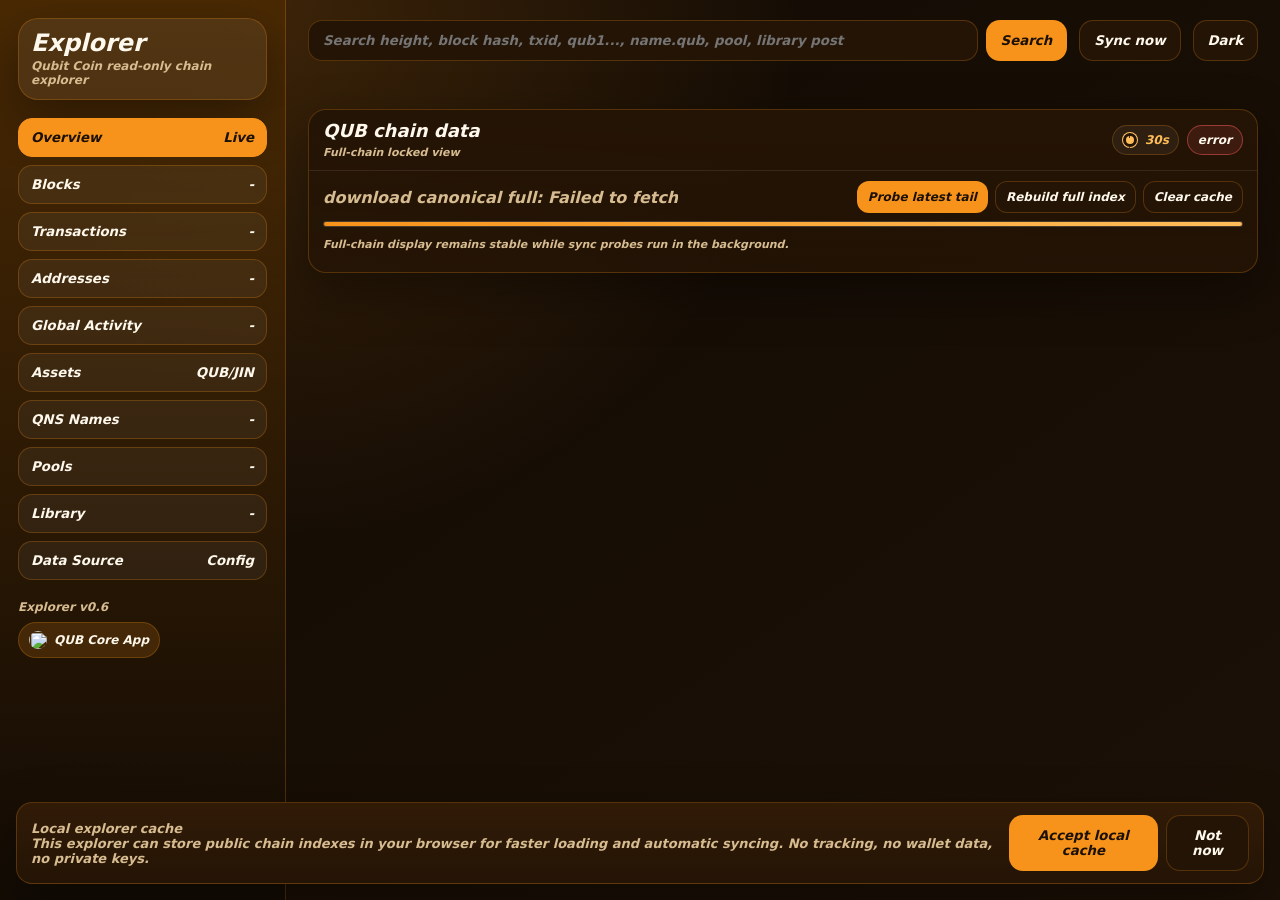
==== commit 8f7b26cd: "Update QUB Core to v1.7.5 HF117" ====
--- a/explorer/public/index.html
+++ b/explorer/public/index.html
@@ -1,123 +1,182 @@
 <!doctype html>
 <html lang="en" data-theme="dark">
 <head>
-  <meta charset="utf-8" />
-  <meta name="viewport" content="width=device-width, initial-scale=1" />
-  <title>QUB Explorer</title>
-  <meta name="description" content="Qubit Coin block explorer for QUB, JIN, QNS, Pools and Library activity." />
-  <meta name="theme-color" content="#4a2a04" />
-  <link rel="icon" type="image/png" href="/assets/favicon.png" />
-  <link rel="shortcut icon" href="/assets/favicon.png" type="image/png" />
-  <link rel="apple-touch-icon" href="/assets/favicon.png" />
-  <meta property="og:type" content="website" />
-  <meta property="og:site_name" content="QUB Explorer" />
-  <meta property="og:title" content="QUB Explorer" />
-  <meta property="og:description" content="Qubit Coin block explorer for QUB, JIN, QNS, Pools and Library activity." />
-  <meta property="og:url" content="https://explorer.qubit-coin.io" />
-  <meta property="og:image" content="https://explorer.qubit-coin.io/assets/banner.png?v=2" />
-  <meta property="og:image:width" content="1200" />
-  <meta property="og:image:height" content="630" />
-  <meta name="twitter:card" content="summary_large_image" />
-  <meta name="twitter:title" content="QUB Explorer" />
-  <meta name="twitter:description" content="Qubit Coin block explorer for QUB, JIN, QNS, Pools and Library activity." />
-  <meta name="twitter:image" content="https://explorer.qubit-coin.io/assets/banner.png?v=2" />
-  <style>
-    :root{--font-main:Ubuntu,"Ubuntu Bold Italic","Segoe UI",system-ui,-apple-system,BlinkMacSystemFont,sans-serif;--bg:#120b04;--bg2:#1b1006;--panel:#241405;--panel2:#311b07;--panel3:#3d2308;--brand:#4a2a04;--accent:#f7931a;--accent2:#ffbd59;--text:#fff8ec;--muted:#d7bc91;--line:rgba(247,147,26,.24);--line2:rgba(255,255,255,.09);--good:#37d67a;--warn:#ffbd4a;--bad:#ff5c5c;--chip:#3a2109;--shadow:0 18px 50px rgba(0,0,0,.35);--radius:18px}
-    html[data-theme="light"]{--bg:#fff7e8;--bg2:#fff1d6;--panel:#fffaf1;--panel2:#fff0d2;--panel3:#ffe2a9;--brand:#f7931a;--accent:#f7931a;--accent2:#b56200;--text:#211302;--muted:#6d4b20;--line:rgba(247,147,26,.42);--line2:rgba(74,42,4,.12);--chip:#fff3d9;--shadow:0 18px 50px rgba(74,42,4,.15)}
-    *{box-sizing:border-box} body{margin:0;background:radial-gradient(circle at 20% 0%,rgba(247,147,26,.18),transparent 34rem),linear-gradient(145deg,var(--bg),var(--bg2));color:var(--text);font-family:var(--font-main);font-weight:700;font-style:italic;min-height:100vh} a{color:inherit;text-decoration:none}.mono{font-family:ui-monospace,SFMono-Regular,Menlo,Consolas,monospace;font-style:normal;font-weight:650}.muted{color:var(--muted)}.nowrap{white-space:nowrap}.hidden{display:none!important}
-    .app{display:grid;grid-template-columns:286px 1fr;min-height:100vh}.sidebar{position:sticky;top:0;height:100vh;padding:18px;background:linear-gradient(180deg,rgba(74,42,4,.96),rgba(18,11,4,.88));border-right:1px solid var(--line);overflow:auto}.main{min-width:0;padding:20px 22px 86px}.brand{display:flex;align-items:center;gap:12px;margin-bottom:18px;padding:12px;border:1px solid var(--line);border-radius:20px;background:rgba(255,255,255,.06);box-shadow:var(--shadow)}.brand img{width:44px;height:44px;object-fit:contain}.brand .title{font-size:24px;line-height:1}.brand small{display:block;color:var(--muted);font-size:12px;margin-top:4px}.nav{display:grid;gap:8px}.nav button,.button{border:1px solid var(--line);background:rgba(255,255,255,.05);color:var(--text);border-radius:14px;padding:11px 12px;cursor:pointer;text-align:left;font-family:var(--font-main);font-weight:800;font-style:italic;display:flex;align-items:center;justify-content:space-between;gap:8px}.nav button:hover,.button:hover{background:rgba(247,147,26,.16);border-color:rgba(247,147,26,.55)}.nav button.active{background:var(--accent);color:#1b1006;border-color:var(--accent)}
-    .topbar{display:flex;align-items:center;gap:12px;margin-bottom:16px}.search{flex:1;display:flex;gap:8px}.search input,.input,select{width:100%;border:1px solid var(--line);background:var(--panel);color:var(--text);border-radius:14px;padding:12px 14px;font-family:var(--font-main);font-weight:800;font-style:italic;outline:none}.search button,.primary,.ghost{border:1px solid var(--line);border-radius:14px;padding:12px 14px;background:var(--accent);color:#1b1006;font-family:var(--font-main);font-weight:900;font-style:italic;cursor:pointer}.ghost{background:var(--panel);color:var(--text)}.status{display:flex;gap:10px;align-items:center;flex-wrap:wrap;margin-bottom:16px}.pill{display:inline-flex;align-items:center;gap:7px;border:1px solid var(--line);background:var(--chip);border-radius:999px;padding:7px 10px;font-size:12px;color:var(--text)}.pill.good{border-color:rgba(55,214,122,.45);background:rgba(55,214,122,.12)}.pill.warn{border-color:rgba(255,189,74,.48);background:rgba(255,189,74,.12)}.pill.bad{border-color:rgba(255,92,92,.48);background:rgba(255,92,92,.12)}
-    .grid{display:grid;grid-template-columns:repeat(4,minmax(0,1fr));gap:12px;margin-bottom:16px}.metric{background:linear-gradient(180deg,var(--panel),var(--panel2));border:1px solid var(--line);border-radius:var(--radius);padding:14px;box-shadow:var(--shadow);min-width:0}.metric small{display:block;color:var(--muted);font-size:12px}.metric b{display:block;margin-top:5px;font-size:19px;white-space:nowrap;overflow:hidden;text-overflow:ellipsis}.panel{background:linear-gradient(180deg,var(--panel),rgba(36,20,5,.82));border:1px solid var(--line);border-radius:var(--radius);box-shadow:var(--shadow);min-width:0;margin-bottom:14px}.panel .head{display:flex;align-items:center;justify-content:space-between;gap:12px;padding:14px 16px;border-bottom:1px solid var(--line2)}.panel h2,.panel h1{margin:0}.panel .body{padding:14px 16px}.split{display:grid;grid-template-columns:1fr 1fr;gap:14px}.cards{display:grid;grid-template-columns:repeat(3,minmax(0,1fr));gap:12px}.card{border:1px solid var(--line2);background:rgba(255,255,255,.04);border-radius:14px;padding:12px;min-width:0}.card h3{margin:0 0 8px}.kv{display:grid;grid-template-columns:190px minmax(0,1fr);gap:8px 12px}.kv div:nth-child(odd){color:var(--muted)}
-    table{width:100%;border-collapse:separate;border-spacing:0}.table-wrap{overflow:auto;border-radius:14px;border:1px solid var(--line2)}th,td{padding:10px 11px;border-bottom:1px solid var(--line2);vertical-align:middle;text-align:left;font-size:13px;white-space:nowrap}th{position:sticky;top:0;background:var(--panel3);z-index:1;color:var(--accent2)}tr:hover td{background:rgba(247,147,26,.07)}td .sub{display:block;color:var(--muted);font-size:11px;margin-top:2px}.link{color:var(--accent2);cursor:pointer}.link:hover{text-decoration:underline}.type{display:inline-flex;align-items:center;gap:5px;border:1px solid var(--line);border-radius:999px;padding:4px 8px;background:rgba(255,255,255,.05);font-size:11px}.type.pool{background:rgba(65,175,255,.14);border-color:rgba(65,175,255,.45)}.type.jin{background:rgba(40,120,255,.14);border-color:rgba(40,120,255,.45)}.type.library{background:rgba(184,96,255,.14);border-color:rgba(184,96,255,.45)}.type.qns{background:rgba(255,189,74,.16);border-color:rgba(255,189,74,.45)}.notice{padding:12px 14px;border:1px solid var(--line);border-radius:14px;background:rgba(247,147,26,.1);color:var(--text)}.notice.bad{background:rgba(255,92,92,.12);border-color:rgba(255,92,92,.45)}.notice.good{background:rgba(55,214,122,.12);border-color:rgba(55,214,122,.45)}.progress{height:10px;border-radius:999px;background:rgba(255,255,255,.08);overflow:hidden;border:1px solid var(--line2)}.progress span{display:block;height:100%;width:0;background:linear-gradient(90deg,var(--accent),var(--accent2));transition:width .35s linear}.footer{margin-top:20px;color:var(--muted);font-size:12px}.logo-inline,.coin-icon{width:18px;height:18px;object-fit:cover;border-radius:50%;vertical-align:-4px;margin-right:6px}.coinpair{display:inline-flex;align-items:center;gap:6px}.coinpair + .coinpair{margin-left:7px}.empty{padding:30px;text-align:center;color:var(--muted)}.big-title{font-size:34px;letter-spacing:-.03em}.subtitle{color:var(--muted);margin:6px 0 0}.load-actions{display:flex;gap:8px;flex-wrap:wrap}.mini{font-size:11px;color:var(--muted)}.cachebar{position:fixed;left:16px;right:16px;bottom:16px;z-index:50;border:1px solid var(--line);background:linear-gradient(180deg,var(--panel2),var(--panel));border-radius:16px;padding:12px 14px;box-shadow:var(--shadow);display:flex;align-items:center;gap:12px;justify-content:space-between}.cachebar p{margin:0;color:var(--muted);font-size:13px}.cachebar .actions{display:flex;gap:8px}.badge-confirm{font-size:10px;border-radius:999px;padding:3px 6px;border:1px solid var(--line2);background:rgba(255,255,255,.06)}.badge-confirm.pending{border-color:rgba(255,189,74,.55);color:var(--warn)}.badge-confirm.good{border-color:rgba(55,214,122,.55);color:var(--good)}
-    @media(max-width:1100px){.app{grid-template-columns:1fr}.sidebar{position:relative;height:auto}.grid{grid-template-columns:repeat(2,1fr)}.split{grid-template-columns:1fr}.main{padding:14px 14px 86px}.sidebar{padding:14px}.topbar{flex-direction:column;align-items:stretch}.cards{grid-template-columns:1fr}.kv{grid-template-columns:1fr}}@media(max-width:600px){.grid{grid-template-columns:1fr}.brand .title{font-size:20px}th,td{font-size:12px;padding:8px}.big-title{font-size:26px}.cachebar{left:8px;right:8px;bottom:8px;display:block}.cachebar .actions{margin-top:10px}}
-  </style>
+ <meta charset="utf-8" />
+ <meta name="viewport" content="width=device-width, initial-scale=1" />
+ <title>QUB Explorer</title>
+ <meta name="description" content="Qubit Coin block explorer for QUB, JIN, QNS, Pools and Library activity." />
+ <meta name="theme-color" content="#4a2a04" />
+ <link rel="icon" type="image/png" href="/assets/favicon.png" />
+ <link rel="shortcut icon" href="/assets/favicon.png" type="image/png" />
+ <link rel="apple-touch-icon" href="/assets/favicon.png" />
+ <meta property="og:type" content="website" />
+ <meta property="og:site_name" content="QUB Explorer" />
+ <meta property="og:title" content="QUB Explorer" />
+ <meta property="og:description" content="Qubit Coin block explorer for QUB, JIN, QNS, Pools and Library activity." />
+ <meta property="og:url" content="https://explorer.qubit-coin.io" />
+ <meta property="og:image" content="https://explorer.qubit-coin.io/assets/banner.png?v=5" />
+ <meta property="og:image:width" content="1200" />
+ <meta property="og:image:height" content="630" />
+ <meta name="twitter:card" content="summary_large_image" />
+ <meta name="twitter:title" content="QUB Explorer" />
+ <meta name="twitter:description" content="Qubit Coin block explorer for QUB, JIN, QNS, Pools and Library activity." />
+ <meta name="twitter:image" content="https://explorer.qubit-coin.io/assets/banner.png?v=5" />
+ <style>
+  :root{--font-main:Ubuntu,"Ubuntu Bold Italic","Segoe UI",system-ui,-apple-system,BlinkMacSystemFont,sans-serif;--bg:#120b04;--bg2:#1b1006;--panel:#241405;--panel2:#311b07;--panel3:#3d2308;--brand:#4a2a04;--accent:#f7931a;--accent2:#ffbd59;--text:#fff8ec;--muted:#d7bc91;--line:rgba(247,147,26,.24);--line2:rgba(255,255,255,.09);--good:#37d67a;--warn:#ffbd4a;--bad:#ff5c5c;--chip:#3a2109;--shadow:0 18px 50px rgba(0,0,0,.35);--radius:18px}
+  html[data-theme="light"]{--bg:#fff7e8;--bg2:#fff1d6;--panel:#fffaf1;--panel2:#fff0d2;--panel3:#ffe2a9;--brand:#f7931a;--accent:#f7931a;--accent2:#b56200;--text:#211302;--muted:#6d4b20;--line:rgba(247,147,26,.42);--line2:rgba(74,42,4,.12);--chip:#fff3d9;--shadow:0 18px 50px rgba(74,42,4,.15)}
+  *{box-sizing:border-box} body{margin:0;background:radial-gradient(circle at 20% 0%,rgba(247,147,26,.18),transparent 34rem),linear-gradient(145deg,var(--bg),var(--bg2));color:var(--text);font-family:var(--font-main);font-weight:700;font-style:italic;min-height:100vh} a{color:inherit;text-decoration:none}.mono{font-family:ui-monospace,SFMono-Regular,Menlo,Consolas,monospace;font-style:normal;font-weight:650}.muted{color:var(--muted)}.nowrap{white-space:nowrap}.hidden{display:none!important}
+  .app{display:grid;grid-template-columns:286px 1fr;min-height:100vh}.sidebar{position:sticky;top:0;height:100vh;padding:18px;background:linear-gradient(180deg,rgba(74,42,4,.96),rgba(18,11,4,.88));border-right:1px solid var(--line);overflow:auto}.main{min-width:0;padding:20px 22px 86px}.brand{display:flex;align-items:center;gap:12px;margin-bottom:18px;padding:12px;border:1px solid var(--line);border-radius:20px;background:rgba(255,255,255,.06);box-shadow:var(--shadow)}.brand img{width:44px;height:44px;object-fit:contain}.brand .title{font-size:24px;line-height:1}.brand small{display:block;color:var(--muted);font-size:12px;margin-top:4px}.nav{display:grid;gap:8px}.nav button,.button{border:1px solid var(--line);background:rgba(255,255,255,.05);color:var(--text);border-radius:14px;padding:11px 12px;cursor:pointer;text-align:left;font-family:var(--font-main);font-weight:800;font-style:italic;display:flex;align-items:center;justify-content:space-between;gap:8px}.nav button:hover,.button:hover{background:rgba(247,147,26,.16);border-color:rgba(247,147,26,.55)}.nav button.active{background:var(--accent);color:#1b1006;border-color:var(--accent)}
+  .topbar{display:flex;align-items:center;gap:12px;margin-bottom:16px}.search{flex:1;display:flex;gap:8px}.search input,.input,select{width:100%;border:1px solid var(--line);background:var(--panel);color:var(--text);border-radius:14px;padding:12px 14px;font-family:var(--font-main);font-weight:800;font-style:italic;outline:none}.search button,.primary,.ghost{border:1px solid var(--line);border-radius:14px;padding:12px 14px;background:var(--accent);color:#1b1006;font-family:var(--font-main);font-weight:900;font-style:italic;cursor:pointer}.ghost{background:var(--panel);color:var(--text)}.status{display:flex;gap:10px;align-items:center;flex-wrap:wrap;margin-bottom:16px}.pill{display:inline-flex;align-items:center;gap:7px;border:1px solid var(--line);background:var(--chip);border-radius:999px;padding:7px 10px;font-size:12px;color:var(--text)}.pill.good{border-color:rgba(55,214,122,.45);background:rgba(55,214,122,.12)}.pill.warn{border-color:rgba(255,189,74,.48);background:rgba(255,189,74,.12)}.pill.bad{border-color:rgba(255,92,92,.48);background:rgba(255,92,92,.12)}
+  .grid{display:grid;grid-template-columns:repeat(4,minmax(0,1fr));gap:12px;margin-bottom:16px}.metric{background:linear-gradient(180deg,var(--panel),var(--panel2));border:1px solid var(--line);border-radius:var(--radius);padding:14px;box-shadow:var(--shadow);min-width:0}.metric small{display:block;color:var(--muted);font-size:12px}.metric b{display:block;margin-top:5px;font-size:19px;white-space:nowrap;overflow:hidden;text-overflow:ellipsis}.panel{background:linear-gradient(180deg,var(--panel),rgba(36,20,5,.82));border:1px solid var(--line);border-radius:var(--radius);box-shadow:var(--shadow);min-width:0;margin-bottom:14px}.panel .head{display:flex;align-items:center;justify-content:space-between;gap:12px;padding:14px 16px;border-bottom:1px solid var(--line2)}.panel h2,.panel h1{margin:0}.panel .body{padding:14px 16px}.split{display:grid;grid-template-columns:1fr 1fr;gap:14px}.cards{display:grid;grid-template-columns:repeat(3,minmax(0,1fr));gap:12px}.card{border:1px solid var(--line2);background:rgba(255,255,255,.04);border-radius:14px;padding:12px;min-width:0}.card h3{margin:0 0 8px}.kv{display:grid;grid-template-columns:190px minmax(0,1fr);gap:8px 12px}.kv div:nth-child(odd){color:var(--muted)}
+  table{width:100%;border-collapse:separate;border-spacing:0}.table-wrap{overflow:auto;border-radius:14px;border:1px solid var(--line2)}th,td{padding:10px 11px;border-bottom:1px solid var(--line2);vertical-align:middle;text-align:left;font-size:13px;white-space:nowrap}th{position:sticky;top:0;background:var(--panel3);z-index:1;color:var(--accent2)}tr:hover td{background:rgba(247,147,26,.07)}td .sub{display:block;color:var(--muted);font-size:11px;margin-top:2px}.link{color:var(--accent2);cursor:pointer}.link:hover{text-decoration:underline}.type{display:inline-flex;align-items:center;gap:5px;border:1px solid var(--line);border-radius:999px;padding:4px 8px;background:rgba(255,255,255,.05);font-size:11px}.type.pool{background:rgba(65,175,255,.14);border-color:rgba(65,175,255,.45)}.type.jin{background:rgba(40,120,255,.14);border-color:rgba(40,120,255,.45)}.type.library{background:rgba(184,96,255,.14);border-color:rgba(184,96,255,.45)}.type.qns{background:rgba(255,189,74,.16);border-color:rgba(255,189,74,.45)}.notice{padding:12px 14px;border:1px solid var(--line);border-radius:14px;background:rgba(247,147,26,.1);color:var(--text)}.notice.bad{background:rgba(255,92,92,.12);border-color:rgba(255,92,92,.45)}.notice.good{background:rgba(55,214,122,.12);border-color:rgba(55,214,122,.45)}.progress{height:10px;border-radius:999px;background:rgba(255,255,255,.08);overflow:hidden;border:1px solid var(--line2)}.progress span{display:block;height:100%;width:0;background:linear-gradient(90deg,var(--accent),var(--accent2));transition:width .35s linear}.footer{margin-top:20px;color:var(--muted);font-size:12px}.logo-inline,.coin-icon{width:18px;height:18px;object-fit:cover;border-radius:50%;vertical-align:-4px;margin-right:6px}.coinpair{display:inline-flex;align-items:center;gap:6px}.coinpair + .coinpair{margin-left:7px}.empty{padding:30px;text-align:center;color:var(--muted)}.big-title{font-size:34px;letter-spacing:-.03em}.subtitle{color:var(--muted);margin:6px 0 0}.load-actions{display:flex;gap:8px;flex-wrap:wrap}.mini{font-size:11px;color:var(--muted)}.cachebar{position:fixed;left:16px;right:16px;bottom:16px;z-index:50;border:1px solid var(--line);background:linear-gradient(180deg,var(--panel2),var(--panel));border-radius:16px;padding:12px 14px;box-shadow:var(--shadow);display:flex;align-items:center;gap:12px;justify-content:space-between}.cachebar p{margin:0;color:var(--muted);font-size:13px}.cachebar .actions{display:flex;gap:8px}.badge-confirm{font-size:10px;border-radius:999px;padding:3px 6px;border:1px solid var(--line2);background:rgba(255,255,255,.06)}.badge-confirm.pending{border-color:rgba(255,189,74,.55);color:var(--warn)}.badge-confirm.good{border-color:rgba(55,214,122,.55);color:var(--good)}
+.sync-panel{margin-bottom:12px}.sync-panel .head{padding:10px 14px}.sync-panel .body{padding:10px 14px}.sync-panel h2{font-size:18px}.sync-row{display:flex;align-items:center;justify-content:space-between;gap:12px}.sync-row .subtitle{margin:0;min-width:0;white-space:nowrap;overflow:hidden;text-overflow:ellipsis}.sync-meta{display:flex;align-items:center;gap:8px;flex-wrap:wrap;justify-content:flex-end}.countdown{display:inline-flex;align-items:center;gap:7px;border:1px solid var(--line);background:rgba(255,255,255,.05);border-radius:999px;padding:6px 9px;font-size:12px;color:var(--accent2)}.sync-pie{width:16px;height:16px;border-radius:50%;background:conic-gradient(var(--accent2) 360deg,rgba(255,255,255,.09) 0deg);border:1px solid var(--line2);box-shadow:inset 0 0 0 3px var(--panel)}.sync-panel .progress{height:6px;margin-top:8px}.sync-panel .load-actions{margin:0;display:flex;gap:7px;flex-wrap:wrap;justify-content:flex-end}.sync-panel .load-actions button{padding:8px 10px;border-radius:12px;font-size:12px}.core-app-btn{display:inline-flex;align-items:center;gap:7px;margin-top:8px;padding:8px 10px;border:1px solid var(--line);border-radius:999px;background:rgba(247,147,26,.16);color:var(--text);font-size:12px}.core-app-btn:hover{background:var(--accent);color:#1b1006}.core-app-btn img{width:18px;height:18px;border-radius:50%;object-fit:cover}.pending-row td{background:rgba(255,189,74,.075)}.pending-row:hover td{background:rgba(255,189,74,.13)}.block-pending-title{display:inline-flex;align-items:center;gap:8px}
+  
+
+.asset-selector{display:grid;grid-template-columns:repeat(5,minmax(0,1fr));gap:12px;margin-bottom:14px}.asset-card-btn{width:100%;text-align:center;cursor:pointer;transition:transform .18s ease,border-color .18s ease,background .18s ease,box-shadow .18s ease,opacity .18s ease;min-height:132px;color:var(--text);background:linear-gradient(180deg,var(--panel2),var(--panel));border-color:var(--line);display:flex;flex-direction:column;align-items:center;justify-content:center}.asset-card-btn:hover{transform:translateY(-2px);border-color:rgba(247,147,26,.65);background:linear-gradient(180deg,rgba(247,147,26,.16),var(--panel))}.asset-card-btn.active{border-color:rgba(247,147,26,.9);background:linear-gradient(180deg,rgba(247,147,26,.28),rgba(255,255,255,.05));box-shadow:0 0 0 1px rgba(247,147,26,.22),var(--shadow)}html[data-theme="light"] .asset-card-btn{background:linear-gradient(180deg,#fff7e8,#fff0d1);border-color:rgba(181,98,0,.22)}html[data-theme="light"] .asset-card-btn:hover{background:linear-gradient(180deg,#ffe8ba,#fff7e8);border-color:rgba(181,98,0,.42)}html[data-theme="light"] .asset-card-btn.active{background:linear-gradient(180deg,#ffd387,#fff3d9);border-color:rgba(181,98,0,.58);box-shadow:0 0 0 1px rgba(247,147,26,.2),var(--shadow)}.asset-card-btn.disabled{opacity:.46;filter:grayscale(.85);cursor:not-allowed}.asset-card-btn.disabled:hover{transform:none;border-color:var(--line2);background:linear-gradient(180deg,var(--panel2),var(--panel))}.asset-card-btn h3,.asset-title-center,.asset-mini-title{display:flex;align-items:center;justify-content:center;gap:10px;text-align:center;width:100%;margin-left:auto;margin-right:auto}.asset-card-btn p{text-align:center}.asset-card-value{font-size:15px}.asset-themed-icon{display:inline-flex;align-items:center;justify-content:center;line-height:0;flex:0 0 auto}.asset-themed-icon img,.asset-png-icon,.asset-hero-icon{object-fit:contain;vertical-align:-6px;filter:drop-shadow(0 5px 10px rgba(0,0,0,.24))}.asset-png-icon,.asset-themed-icon{width:26px;height:26px}.asset-themed-icon img{width:100%;height:100%}.asset-img-fallback{display:inline-flex;align-items:center;justify-content:center;border-radius:50%;background:linear-gradient(135deg,var(--accent),var(--accent2));color:#1b1006;font-size:10px;font-weight:950;font-style:normal;letter-spacing:-.03em}.asset-themed-icon .asset-img-fallback{width:100%;height:100%}.asset-hero-icon,.asset-hero-icon img{width:58px;height:58px}.theme-dark-icon{display:none}html[data-theme="dark"] .theme-dark-icon{display:inline-block}html[data-theme="dark"] .theme-light-icon{display:none}.asset-modal,.asset-panel{border:1px solid var(--line);border-radius:18px;background:radial-gradient(circle at 12% 0%,rgba(247,147,26,.17),transparent 22rem),rgba(255,255,255,.035);padding:16px;overflow:hidden}.asset-dashboard{display:grid;grid-template-columns:minmax(0,1fr) minmax(360px,520px);gap:14px;align-items:start}.asset-left{min-width:0}.asset-panel h2{margin:0 0 8px;font-size:31px;letter-spacing:-.03em}.asset-panel p{line-height:1.55}.asset-stat-grid{display:grid;grid-template-columns:repeat(3,minmax(0,1fr));gap:10px;margin-top:12px}.asset-stat{border:1px solid var(--line2);border-radius:14px;background:rgba(0,0,0,.12);padding:11px;min-width:0}.asset-stat small{display:block;color:var(--muted);font-size:11px}.asset-stat b{display:block;margin-top:4px;font-size:17px;white-space:nowrap;overflow:hidden;text-overflow:ellipsis}.supply-rail{height:14px;border-radius:999px;background:rgba(255,255,255,.08);border:1px solid var(--line2);overflow:hidden;margin:12px 0}.supply-rail span{display:block;height:100%;min-width:2px;border-radius:999px;background:linear-gradient(90deg,var(--accent),var(--accent2));box-shadow:0 0 18px rgba(247,147,26,.45)}.asset-columns{display:grid;grid-template-columns:1fr;gap:12px;margin-top:12px}.asset-note{border:1px solid var(--line2);border-radius:14px;background:rgba(255,255,255,.04);padding:12px}.infusion-stage{position:sticky;top:18px;min-height:650px;border:1px solid var(--line);border-radius:18px;background:radial-gradient(circle at 50% 22%,rgba(247,147,26,.18),transparent 18rem),radial-gradient(circle at 50% 53%,rgba(80,140,255,.13),rgba(0,0,0,.12) 58%);display:flex;flex-direction:column;align-items:stretch;justify-content:flex-start;overflow:hidden;padding:16px}.infusion-stage h3{margin:0;text-align:center}.infusion-stage .mini{text-align:center}.infusion-orbit{position:relative;min-height:448px;margin-top:8px;display:flex;align-items:center;justify-content:center}.infusion-ring{position:absolute;border-radius:50%;display:flex;align-items:center;justify-content:center;pointer-events:none}.ring-qub{width:380px;height:380px;border:2px solid rgba(247,147,26,.76);background:radial-gradient(circle at 50% 38%,rgba(255,189,89,.22),rgba(247,147,26,.11) 50%,rgba(74,42,4,.28));animation:assetPulse 3.8s ease-in-out infinite}.ring-jin{width:258px;height:258px;border:2px solid rgba(94,135,255,.72);background:radial-gradient(circle at 50% 38%,rgba(94,135,255,.22),rgba(40,80,200,.10) 55%,rgba(0,0,0,.1));animation:assetPulse 4.5s ease-in-out infinite reverse}.ring-inner{width:142px;height:142px;border:1px dashed rgba(255,255,255,.24);background:rgba(255,255,255,.035);animation:assetOrbit 18s linear infinite}.ring-qub:before,.ring-jin:before{content:"";position:absolute;inset:18px;border-radius:50%;border:1px solid rgba(255,255,255,.12)}.ring-qub:after,.ring-jin:after{content:"";position:absolute;inset:42px;border-radius:50%;border:1px solid rgba(255,255,255,.08)}.infusion-node{position:absolute;z-index:3;pointer-events:auto;border:1px solid var(--line);border-radius:999px;background:linear-gradient(180deg,var(--panel2),var(--panel));color:var(--text);font-family:var(--font-main);font-weight:900;font-style:italic;display:flex;align-items:center;gap:7px;padding:8px 10px;cursor:pointer;box-shadow:0 12px 24px rgba(0,0,0,.24);transition:transform .18s ease,border-color .18s ease,box-shadow .18s ease,opacity .18s ease}.infusion-node:hover,.infusion-node.active{transform:translateY(-7px) scale(1.05);border-color:rgba(247,147,26,.9);box-shadow:0 18px 40px rgba(247,147,26,.22)}.infusion-node.disabled{opacity:.62;filter:grayscale(.5)}.infusion-node .node-icon,.infusion-node .node-icon img{width:28px;height:28px}.infusion-node small{display:block;font-size:10px;color:var(--muted);line-height:1}.node-qub{top:22px;left:50%;transform:translateX(-50%)}.node-jin{top:150px;left:50%;transform:translateX(-50%)}.node-usdj{top:252px;left:28px}.node-eurj{top:330px;left:88px}.node-xauj{top:330px;right:88px}.node-enj{top:252px;right:28px}.node-qub:hover,.node-qub.active{transform:translateX(-50%) translateY(-7px) scale(1.05)}.node-jin:hover,.node-jin.active{transform:translateX(-50%) translateY(-7px) scale(1.05)}.infusion-legend{display:grid;gap:8px;margin-top:6px}.legend-row{display:flex;align-items:center;justify-content:space-between;gap:8px;border:1px solid var(--line2);background:rgba(255,255,255,.04);border-radius:12px;padding:8px 10px}.legend-row b{white-space:nowrap}.flow-row{display:grid;grid-template-columns:1fr auto 1fr;align-items:center;gap:10px;margin-top:12px}.flow-cell{border:1px solid var(--line2);border-radius:14px;background:rgba(255,255,255,.04);padding:12px;text-align:center}.flow-arrow{font-size:28px;color:var(--accent2);animation:assetNudge 1.8s ease-in-out infinite}.disabled-modal{opacity:.82;filter:grayscale(.35)}@keyframes assetPulse{0%,100%{box-shadow:0 0 22px rgba(247,147,26,.12)}50%{box-shadow:0 0 42px rgba(247,147,26,.28)}}@keyframes assetOrbit{to{transform:rotate(360deg)}}@keyframes assetNudge{0%,100%{transform:translateX(0)}50%{transform:translateX(6px)}}
+@media(max-width:1100px){.app{grid-template-columns:1fr}.sidebar{position:relative;height:auto}.grid{grid-template-columns:repeat(2,1fr)}.split{grid-template-columns:1fr}.main{padding:14px 14px 86px}.sidebar{padding:14px}.topbar{flex-direction:column;align-items:stretch}.cards,.asset-selector{grid-template-columns:1fr}.kv,.asset-dashboard,.asset-stat-grid{grid-template-columns:1fr}.infusion-stage{position:relative;top:auto;min-height:560px}.asset-columns{grid-template-columns:1fr}}@media(max-width:600px){.sync-row{display:block}.sync-panel .load-actions{justify-content:flex-start;margin-top:8px}.grid,.asset-stat-grid{grid-template-columns:1fr}.brand .title{font-size:20px}th,td{font-size:12px;padding:8px}.big-title{font-size:26px}.cachebar{left:8px;right:8px;bottom:8px;display:block}.cachebar .actions{margin-top:10px}.infusion-orbit{min-height:390px;transform:scale(.84);transform-origin:top center}.infusion-stage{min-height:500px}.infusion-node{padding:7px 8px}.node-usdj{left:0}.node-enj{right:0}.node-eurj{left:46px}.node-xauj{right:46px}}
+ 
+/* QUB/JIN twin-asset infusion UI */
+.asset-inline{display:inline-flex;align-items:center;gap:7px;vertical-align:middle;white-space:nowrap}.asset-inline .asset-themed-icon{width:20px;height:20px}.asset-inline.big .asset-themed-icon{width:28px;height:28px}.asset-inline.stack{white-space:normal}.asset-card-value .asset-inline{justify-content:center}.twin-card-title{display:flex;justify-content:center;align-items:center;gap:9px;flex-wrap:wrap}.twin-card-title .swap{opacity:.72;color:var(--accent2)}.asset-pill-row{display:flex;gap:8px;align-items:center;flex-wrap:wrap;margin:8px 0 10px}.asset-network-pill{border:1px solid var(--line2);border-radius:999px;background:rgba(255,255,255,.045);padding:6px 9px;font-size:12px;color:var(--muted);display:inline-flex;align-items:center;gap:6px}.asset-network-pill b{color:var(--text)}.twin-overview{display:grid;grid-template-columns:repeat(2,minmax(0,1fr));gap:12px;margin-top:12px}.twin-box{border:1px solid var(--line2);border-radius:16px;background:linear-gradient(180deg,rgba(255,255,255,.055),rgba(255,255,255,.025));padding:13px;position:relative;overflow:hidden}.twin-box:before{content:"";position:absolute;inset:auto -20% -40% -20%;height:80px;background:radial-gradient(circle,rgba(247,147,26,.15),transparent 68%);pointer-events:none}.twin-box h3{display:flex;align-items:center;gap:9px;margin:0 0 8px}.twin-box.token:before{background:radial-gradient(circle,rgba(96,135,255,.18),transparent 68%)}.melt-choice-grid{display:grid;grid-template-columns:repeat(2,minmax(0,1fr));gap:12px;margin-top:12px}.melt-card{border:1px solid var(--line2);border-radius:16px;padding:12px;background:rgba(0,0,0,.10)}html[data-theme="light"] .melt-card,html[data-theme="light"] .twin-box{background:rgba(255,255,255,.65)}.melt-card h3{margin:0 0 8px;display:flex;align-items:center;gap:8px}.melt-route{display:flex;align-items:center;gap:8px;flex-wrap:wrap;margin-top:8px}.tiny-arrow{color:var(--accent2);font-weight:950}.jin-twin-badge{display:inline-flex;align-items:center;gap:7px;padding:5px 8px;border-radius:999px;border:1px solid rgba(94,135,255,.35);background:rgba(94,135,255,.08);font-size:12px}.infusion-stage.twin-status{min-height:720px;padding:15px;background:radial-gradient(circle at 50% 8%,rgba(247,147,26,.16),transparent 16rem),radial-gradient(circle at 50% 54%,rgba(87,132,255,.15),rgba(0,0,0,.10) 58%)}.infusion-stage.twin-status h3{display:flex;align-items:center;justify-content:center;gap:8px}.infusion-tree{display:grid;grid-template-columns:minmax(120px,1fr) minmax(140px,1.05fr) minmax(120px,.95fr);gap:12px;align-items:stretch;margin-top:12px;position:relative}.tree-col{border:1px solid var(--line2);border-radius:18px;padding:12px;min-height:430px;background:rgba(255,255,255,.035);display:flex;flex-direction:column;justify-content:center;gap:14px;position:relative}.tree-col h4{margin:0;text-align:center;font-size:13px;color:var(--muted)}.tree-col:after{content:"";position:absolute;top:50%;right:-14px;width:16px;height:2px;background:linear-gradient(90deg,var(--accent2),transparent);opacity:.7}.tree-col:last-child:after{display:none}.source-stack{display:grid;gap:9px}.twin-stack{display:grid;grid-template-rows:1fr auto 1fr;align-items:center;gap:10px}.twin-swap{border:1px solid rgba(94,135,255,.38);background:linear-gradient(90deg,rgba(94,135,255,.10),rgba(247,147,26,.10));border-radius:999px;padding:7px 8px;text-align:center;font-size:12px;color:var(--muted);animation:assetNudge 2.5s ease-in-out infinite}.twin-swap b{color:var(--text)}.infusion-tree .infusion-node{position:relative;top:auto;left:auto;right:auto;transform:none;width:100%;justify-content:flex-start;border-radius:16px;padding:10px;min-height:62px}.infusion-tree .infusion-node:hover,.infusion-tree .infusion-node.active{transform:translateY(-5px) scale(1.025)}.infusion-tree .infusion-node.disabled{cursor:pointer;opacity:.72}.infusion-tree .infusion-node .node-icon,.infusion-tree .infusion-node .node-icon img{width:34px;height:34px}.tree-node-primary{min-height:82px}.tree-node-primary .node-icon,.tree-node-primary .node-icon img{width:44px;height:44px}.source-stables{border-radius:14px;border:1px dashed rgba(247,147,26,.28);padding:9px;display:grid;gap:8px;background:rgba(247,147,26,.035)}.source-stables .mini{text-align:center;margin:0}.tree-qub{align-items:center;text-align:center}.tree-qub .infusion-node{justify-content:center;min-height:120px}.tree-qub .infusion-node .node-icon,.tree-qub .infusion-node .node-icon img{width:52px;height:52px}.infusion-legend.twins{margin-top:12px}.legend-row .asset-inline{white-space:normal}.jin-equation{display:grid;grid-template-columns:1fr auto 1fr;gap:9px;align-items:center;margin-top:12px}.jin-equation .flow-cell{min-height:72px;display:flex;flex-direction:column;align-items:center;justify-content:center;gap:4px}.asset-panel .compact-copy{max-width:980px}.recent-jin-table td:nth-child(4){min-width:260px}@media(max-width:1100px){.twin-overview,.melt-choice-grid,.jin-equation{grid-template-columns:1fr}.infusion-tree{grid-template-columns:1fr}.tree-col{min-height:auto}.tree-col:after{display:none}.infusion-stage.twin-status{min-height:auto;position:relative}.tree-qub .infusion-node{min-height:86px}}
+
+
+/* QUB/JIN infusion polish */
+.asset-protocol-badge{display:inline-flex;align-items:center;gap:7px;border:1px solid var(--line2);border-radius:999px;padding:6px 10px;background:rgba(247,147,26,.10);color:var(--text);font-size:12px}.qubjin-state-grid{display:grid;grid-template-columns:repeat(2,minmax(0,1fr));gap:10px;margin-top:12px}.qubjin-meter{border:1px solid var(--line2);border-radius:16px;background:rgba(255,255,255,.045);padding:12px;margin-top:12px}.qubjin-meter .rail{height:12px;border-radius:999px;background:rgba(255,255,255,.08);overflow:hidden;border:1px solid var(--line2);margin-top:8px}.qubjin-meter .rail span{display:block;height:100%;border-radius:999px;background:linear-gradient(90deg,var(--accent),var(--accent2));box-shadow:0 0 24px rgba(247,147,26,.28)}.qubjin-event-list{display:grid;gap:8px;margin-top:10px}.qubjin-event{border:1px solid var(--line2);border-radius:12px;padding:9px 10px;background:rgba(0,0,0,.10);display:flex;justify-content:space-between;gap:12px;align-items:center}.qubjin-event small{color:var(--muted)}.metric b .asset-inline{justify-content:flex-start}.asset-card-btn .asset-img-fallback{font-size:10px}.tiny-btn{border:1px solid var(--line2);border-radius:999px;background:rgba(255,255,255,.06);color:var(--text);padding:4px 8px;font-size:11px;cursor:pointer;margin-left:6px}.tiny-btn:hover{border-color:var(--accent2);box-shadow:0 0 18px rgba(0,194,255,.16)}
+</style>
 </head>
 <body>
 <div class="app">
-  <aside class="sidebar">
-    <a class="brand" href="#/overview" data-route="overview">
-      <img id="brandLogo" src="assets/qub-explorer-white.png" alt="QUB Explorer" onerror="this.style.display='none'">
-      <span><span class="title">Explorer</span><small>Qubit Coin read-only chain explorer</small></span>
-    </a>
-    <nav class="nav" id="nav">
-      <button data-view="overview" class="active">Overview <span>Live</span></button>
-      <button data-view="blocks">Blocks <span id="navHeight">-</span></button>
-      <button data-view="txs">Transactions <span id="navTxs">-</span></button>
-      <button data-view="addresses">Addresses <span id="navAddrs">-</span></button>
-      <button data-view="activity">Global Activity <span id="navActs">-</span></button>
-      <button data-view="assets">Assets <span>QUB/JIN</span></button>
-      <button data-view="qns">QNS Names <span id="navQns">-</span></button>
-      <button data-view="pools">Pools <span id="navPools">-</span></button>
-      <button data-view="library">Library <span id="navLib">-</span></button>
-      <button data-view="stablecoins">Stablecoins <span>Preview</span></button>
-      <button data-view="settings">Data Source <span>Config</span></button>
-    </nav>
-    <div class="footer"><div>Explorer v0.2</div><div id="sourceFoot">No chain loaded yet.</div></div>
-  </aside>
-  <main class="main">
-    <div class="topbar">
-      <form class="search" id="searchForm"><input id="searchInput" placeholder="Search height, block hash, txid, qub1..., name.qub, pool, library post" /><button type="submit">Search</button></form>
-      <button class="ghost" id="refreshBtn" type="button">Sync now</button><button class="ghost" id="themeBtn" type="button">Dark</button>
-    </div>
-    <div class="status" id="statusPills"></div><div class="grid" id="metrics"></div>
-    <section class="panel" id="loadingPanel"><div class="head"><h1 class="big-title">Loading QUB chain data</h1><span class="pill warn" id="loadState">starting</span></div><div class="body"><p class="subtitle" id="loadText">Preparing explorer worker...</p><div class="progress"><span id="loadBar"></span></div><div class="load-actions" style="margin-top:12px"><button class="primary" id="loadTailBtn">Load latest snapshot tail</button><button class="ghost" id="loadFullBtn">Load full chain index</button><button class="ghost" id="clearCacheBtn">Clear local cache</button></div><p class="mini">v0.2 caches public chain indexes locally after consent, auto-syncs the latest tail, and can build full QNS/Pools/Library/address indexes from full chain snapshots.</p></div></section>
-    <section id="content"></section>
-  </main>
+ <aside class="sidebar">
+  <a class="brand" href="#/overview" data-route="overview">
+   <img id="brandLogo" src="assets/qub-explorer-white.png" alt="QUB Explorer" onerror="this.style.display='none'">
+   <span><span class="title">Explorer</span><small>Qubit Coin read-only chain explorer</small></span>
+  </a>
+  <nav class="nav" id="nav">
+   <button data-view="overview" class="active">Overview <span>Live</span></button>
+   <button data-view="blocks">Blocks <span id="navHeight">-</span></button>
+   <button data-view="txs">Transactions <span id="navTxs">-</span></button>
+   <button data-view="addresses">Addresses <span id="navAddrs">-</span></button>
+   <button data-view="activity">Global Activity <span id="navActs">-</span></button>
+   <button data-view="assets">Assets <span>QUB/JIN</span></button>
+   <button data-view="qns">QNS Names <span id="navQns">-</span></button>
+   <button data-view="pools">Pools <span id="navPools">-</span></button>
+   <button data-view="library">Library <span id="navLib">-</span></button>
+   <button data-view="settings">Data Source <span>Config</span></button>
+  </nav>
+  <div class="footer"><div>Explorer v0.6</div><a id="coreAppBtn" class="core-app-btn" href="https://download.qubit-coin.io/" target="_blank" rel="noopener"><img src="assets/qub.webp" alt=""> QUB Core App</a></div>
+ </aside>
+ <main class="main">
+  <div class="topbar">
+   <form class="search" id="searchForm"><input id="searchInput" placeholder="Search height, block hash, txid, qub1..., name.qub, pool, library post" /><button type="submit">Search</button></form>
+   <button class="ghost" id="refreshBtn" type="button">Sync now</button><button class="ghost" id="themeBtn" type="button">Dark</button>
+  </div>
+  <div class="status" id="statusPills"></div><div class="grid" id="metrics"></div>
+  <section class="panel sync-panel" id="loadingPanel"><div class="head"><div><h2>QUB chain data</h2><span class="mini" id="syncModeText">Full-chain locked view</span></div><div class="sync-meta"><span class="countdown"><span class="sync-pie" id="syncPie"></span><span id="syncCountdown">30s</span></span><span class="pill warn" id="loadState">starting</span></div></div><div class="body"><div class="sync-row"><p class="subtitle" id="loadText">Preparing explorer worker...</p><div class="load-actions"><button class="primary" id="loadTailBtn">Probe latest tail</button><button class="ghost" id="loadFullBtn">Rebuild full index</button><button class="ghost" id="clearCacheBtn">Clear cache</button></div></div><div class="progress"><span id="loadBar"></span></div><p class="mini">Full-chain display remains stable while sync probes run in the background.</p></div></section>
+  <section id="content"></section>
+ </main>
 </div>
 <div class="cachebar hidden" id="cacheBar"><p><b>Local explorer cache</b><br>This explorer can store public chain indexes in your browser for faster loading and automatic syncing. No tracking, no wallet data, no private keys.</p><div class="actions"><button class="primary" id="acceptCacheBtn">Accept local cache</button><button class="ghost" id="declineCacheBtn">Not now</button></div></div>
 <script id="worker-code" type="text/plain">
 const ATOMS=100000000, HALVING=2100000, INIT_SUBSIDY=500000000, TX_VERSION_POOL_SHARE=0x51554253;
 const JIN=1000000000000000000n;
 const P2PKH_PREFIX=[0x76,0xa9,0x14],P2PKH_SUFFIX=[0x88,0xac];
-const CONFIG={sources:[{name:'same-origin tail',type:'tail',url:'/mainnet/snapshots/tail-4096.json',tip:'/mainnet/snapshots/tip.json'},{name:'same-origin full',type:'full',url:'/mainnet/snapshots/chain.json',tip:'/mainnet/snapshots/tip.json'},{name:'download tail',type:'tail',url:'https://download.qubit-coin.io/mainnet/snapshots/tail-4096.json',tip:'https://download.qubit-coin.io/mainnet/snapshots/tip.json'},{name:'download full',type:'full',url:'https://download.qubit-coin.io/mainnet/snapshots/chain.json',tip:'https://download.qubit-coin.io/mainnet/snapshots/tip.json'},{name:'download canonical full',type:'full',url:'https://download.qubit-coin.io/mainnet/canonical-chain.json',tip:'https://download.qubit-coin.io/mainnet/snapshots/tip.json'}]};
+const CONFIG={sources:[{name:'same-origin tail',type:'tail',url:'/mainnet/snapshots/tail-4096.json',tip:'/mainnet/snapshots/tip.json'},{name:'same-origin full',type:'full',url:'/mainnet/snapshots/chain.json',tip:'/mainnet/snapshots/tip.json'},{name:'download tail',type:'tail',url:'https://download.qubit-coin.io/mainnet/snapshots/tail-4096.json',tip:'https://download.qubit-coin.io/mainnet/snapshots/tip.json'},{name:'download full',type:'full',url:'https://download.qubit-coin.io/mainnet/snapshots/chain.json',tip:'https://download.qubit-coin.io/mainnet/snapshots/tip.json'},{name:'download canonical full',type:'full',url:'https://download.qubit-coin.io/mainnet/canonical-chain.json',tip:'https://download.qubit-coin.io/mainnet/snapshots/tip.json'}],pendingSources:[{name:'same-origin pending block',url:'/mainnet/snapshots/pending-block.json'},{name:'same-origin pending',url:'/mainnet/snapshots/pending.json'},{name:'same-origin mempool block',url:'/mainnet/pending-block.json'},{name:'same-origin mempool snapshot',url:'/mainnet/snapshots/mempool.json'},{name:'same-origin mempool',url:'/mainnet/mempool.json'},{name:'download pending block',url:'https://download.qubit-coin.io/mainnet/snapshots/pending-block.json'},{name:'download pending',url:'https://download.qubit-coin.io/mainnet/snapshots/pending.json'},{name:'download mempool block',url:'https://download.qubit-coin.io/mainnet/pending-block.json'},{name:'download mempool snapshot',url:'https://download.qubit-coin.io/mainnet/snapshots/mempool.json'},{name:'download mempool',url:'https://download.qubit-coin.io/mainnet/mempool.json'},{name:'same-origin chain mempool fallback',url:'/mainnet/snapshots/chain.json',fallbackFull:true},{name:'download chain mempool fallback',url:'https://download.qubit-coin.io/mainnet/snapshots/chain.json',fallbackFull:true}]};
 function post(type,data){self.postMessage({type,...data})} function num(v){if(v==null)return 0;if(typeof v==='number')return v;if(typeof v==='string')return Number(v)||0;if(typeof v==='object'&&'0'in v)return Number(v[0])||0;return Number(v)||0} function big(v){try{if(v==null)return 0n;if(typeof v==='bigint')return v;if(typeof v==='number')return BigInt(Math.trunc(v));if(typeof v==='string'){let s=v.trim(); if(!s)return 0n; if(s.includes('.')){let [w,f='']=s.split('.'); f=(f+'0'.repeat(18)).slice(0,18); return BigInt(w||0)*JIN+BigInt(f||0)} return BigInt(s)} if(typeof v==='object'&&'0'in v)return BigInt(v[0]);}catch{} return 0n}
 function bytesOf(v){if(!v)return[]; if(Array.isArray(v))return v.map(Number); if(typeof v==='string'){let s=v.startsWith('0x')?v.slice(2):v;if(/^[0-9a-fA-F]+$/.test(s)&&s.length%2===0){let a=[];for(let i=0;i<s.length;i+=2)a.push(parseInt(s.slice(i,i+2),16));return a} return Array.from(new TextEncoder().encode(v))} if(typeof v==='object'){if(Array.isArray(v.bytes))return v.bytes.map(Number); if(v[0]!=null&&typeof v[0]==='number')return Object.keys(v).sort((a,b)=>a-b).map(k=>Number(v[k]))} return[]}
 function hexToBytes(hex){let s=String(hex||'').replace(/^0x/,'');let a=[];for(let i=0;i<s.length;i+=2)a.push(parseInt(s.slice(i,i+2),16)||0);return a} function bytesToHex(b){return Array.from(b).map(x=>(x&255).toString(16).padStart(2,'0')).join('')} function le32(v){v=Number(v)||0;return[v&255,(v>>>8)&255,(v>>>16)&255,(v>>>24)&255]} function le64(v){let x=BigInt(v||0),a=[];for(let i=0;i<8;i++){a.push(Number(x&255n));x>>=8n}return a} function varint(n){n=Number(n);if(n<=0xfc)return[n];if(n<=0xffff)return[0xfd,n&255,(n>>8)&255];if(n<=0xffffffff)return[0xfe,...le32(n)];let x=BigInt(n),a=[0xff];for(let i=0;i<8;i++){a.push(Number(x&255n));x>>=8n}return a} function varbytes(b){return[...varint(b.length),...b]}
 async function sha256(bytes){const h=await crypto.subtle.digest('SHA-256',new Uint8Array(bytes));return Array.from(new Uint8Array(h))} async function dsha(bytes){return await sha256(await sha256(bytes))} async function blockHash(block){const h=block.header||{};return bytesToHex(await dsha([...le32(h.version),...hexToBytes(h.prev_block_hash),...hexToBytes(h.merkle_root),...le32(h.time),...le32(h.bits),...le32(h.nonce)]))} function txSerialize(tx){let out=[...le32(tx.version||1),...varint((tx.inputs||[]).length)];for(const input of tx.inputs||[]){let op=input.previous_output||{};out.push(...hexToBytes(op.txid));out.push(...le32(op.vout==null?0xffffffff:op.vout));out.push(...varbytes(bytesOf(input.signature_script)));out.push(...le32(input.sequence==null?0xffffffff:input.sequence))}out.push(...varint((tx.outputs||[]).length));for(const o of tx.outputs||[]){out.push(...le64(num(o.value)));out.push(...varbytes(bytesOf(o.script_pubkey)))}out.push(...le32(tx.locktime||0));return out} async function txid(tx){return bytesToHex(await dsha(txSerialize(tx)))}
 const addrCache=new Map(); async function qubAddressFromPayload(payload){const key=bytesToHex(payload);if(addrCache.has(key))return addrCache.get(key);const prefix='qub';const data=[...Array.from(new TextEncoder().encode(prefix)),...payload];const chk=(await dsha(data)).slice(0,4);const addr='qub1'+bytesToHex([...payload,...chk]);addrCache.set(key,addr);return addr} async function scriptAddress(bytes){if(bytes.length===25&&P2PKH_PREFIX.every((v,i)=>bytes[i]===v)&&P2PKH_SUFFIX.every((v,i)=>bytes[23+i]===v))return await qubAddressFromPayload(bytes.slice(3,23));return null} function scriptText(bytes){try{const s=new TextDecoder('utf-8',{fatal:false}).decode(new Uint8Array(bytes));if(/[\x00-\x08\x0e-\x1f]/.test(s))return'';return s}catch{return''}} function decHex(s){try{return new TextDecoder().decode(new Uint8Array(hexToBytes(s||'')))}catch{return''}}
 function fmtQ(atoms){atoms=Number(atoms||0);let w=Math.trunc(atoms/ATOMS),f=String(Math.trunc(Math.abs(atoms)%ATOMS)).padStart(8,'0').replace(/0+$/,'');return f?`${w}.${f}`:String(w)} function fmtJUnits(units){let x=BigInt(units||0n),w=x/JIN,f=(x%JIN).toString().padStart(18,'0').replace(/0+$/,'');return f?`${w}.${f}`:String(w)} function subsidyAt(h){if(h<=0)return 0;const halvings=Math.floor((h-1)/HALVING);return halvings>=64?0:(INIT_SUBSIDY>>halvings)} function mintedSupplyTo(height){let remain=Math.max(0,Number(height||0)),sub=INIT_SUBSIDY,total=0n;while(remain>0&&sub>0){let take=Math.min(remain,HALVING);total+=BigInt(take)*BigInt(sub);remain-=take;sub=Math.floor(sub/2)}return total}
-function classifyMarker(text){if(!text)return null;const p=text.split('|'),head=p[0]; if(head==='QNS1')return{kind:'QNS Register',family:'qns',name:p[1],address:p[2]}; if(head==='JIN1'&&p[1]==='transfer')return{kind:'JIN Transfer',family:'jin',from:p[2],to:p[3],amountUnits:p[4],amount:fmtJUnits(big(p[4])),feeUnits:p[5],fee:fmtJUnits(big(p[5])),feeAsset:p[6]}; if(head==='JIN1'&&p[1]==='convert-token')return{kind:'JIN Convert',family:'jin',from:p[2],matrix:p[3],amountUnits:p[4],amount:fmtJUnits(big(p[4])),feeUnits:p[5],fee:fmtJUnits(big(p[5])),feeAsset:p[6]}; if(head==='JINSWAP1')return{kind:'JIN Public Sale Buy',family:'jin',buyer:p[3],listing:p[4],amountUnits:p[5],amount:fmtJUnits(big(p[5])),priceQUBAtoms:p[6],priceQUB:fmtQ(num(p[6])),protocolFeeQUBAtoms:p[7],protocolFeeQUB:fmtQ(num(p[7]))}; if(head==='POOLCREATE1')return{kind:'Pool Create',family:'pool',name:decHex(p[1]),manager:p[2],commissionBps:p[3],capacity:p[4]}; if(head==='POOLTOPUP1')return{kind:'Pool Top-up',family:'pool',poolId:p[1],manager:p[2],extraCapacity:p[3]}; if(head==='POOLCOMMISSION1')return{kind:'Pool Commission',family:'pool',poolId:p[1],manager:p[2],commissionBps:p[3]}; if(head==='POOLRENAME1')return{kind:'Pool Rename',family:'pool',poolId:p[1],manager:p[2],name:decHex(p[3])}; if(head==='LIB1'){const op=p[1]; if(op==='post')return{kind:'Library Post',family:'library',author:p[3],title:decHex(p[4]),category:decHex(p[5]),page:Number(p[6]),pages:Number(p[7]),body:decHex(p[8])}; if(op==='comment')return{kind:'Library Comment',family:'library',postId:p[3],parent:p[4]==='-'?null:p[4],author:p[5],body:decHex(p[6])}; if(op==='vote')return{kind:'Library Vote',family:'library',targetKind:p[3],targetId:p[4],author:p[5],vote:p[6]}; if(op==='edit')return{kind:'Library Edit',family:'library',targetKind:p[3],targetId:p[4],author:p[5],title:decHex(p[6]||''),category:decHex(p[7]||''),body:decHex(p[8]||'')}; if(op==='delete')return{kind:'Library Delete',family:'library',targetKind:p[3],targetId:p[4],author:p[5]}} if(head==='VGOV1')return{kind:'Verified Governance',family:'vgov',raw:text}; if(head==='BRDG1')return{kind:'Bridge Marker',family:'bridge',raw:text}; if(head==='BLAST1')return{kind:'Blast',family:'blast',raw:text}; return null}
+function classifyMarker(text){if(!text)return null;const p=text.split('|'),head=p[0]; if(head==='QNS1')return{kind:'QNS Register',family:'qns',name:p[1],address:p[2]}; if(head==='JIN1'&&p[1]==='transfer')return{kind:'JIN Transfer',family:'jin',from:p[2],to:p[3],amountUnits:p[4],amount:fmtJUnits(big(p[4])),feeUnits:p[5],fee:fmtJUnits(big(p[5])),feeAsset:p[6]}; if(head==='JIN1'&&p[1]==='convert-token')return{kind:'JIN Convert',family:'jin',from:p[2],matrix:p[3],amountUnits:p[4],amount:fmtJUnits(big(p[4])),feeUnits:p[5],fee:fmtJUnits(big(p[5])),feeAsset:p[6]}; if(head==='JINSWAP1')return{kind:'JIN Public Sale Buy',family:'jin',buyer:p[3],listing:p[4],amountUnits:p[5],amount:fmtJUnits(big(p[5])),priceQUBAtoms:p[6],priceQUB:fmtQ(num(p[6])),protocolFeeQUBAtoms:p[7],protocolFeeQUB:fmtQ(num(p[7]))}; if(head==='QUBJIN1'&&p[1]==='infuse-jin'&&p[2]==='v1')return{kind:'JIN Coin Infuse into QUB',family:'qubjin',from:p[3],amountUnits:p[4],amount:fmtJUnits(big(p[4])),raw:text}; if(head==='QUBJIN1'&&p[1]==='melt-qub'&&p[2]==='v1')return{kind:'QUB Melt for JIN Coin',family:'qubjin',from:p[3],qubAtoms:p[4],qub:fmtQ(num(p[4])),minJinUnits:p[5],minJin:fmtJUnits(big(p[5])),raw:text}; if(head==='POOLCREATE1')return{kind:'Pool Create',family:'pool',name:decHex(p[1]),manager:p[2],commissionBps:p[3],capacity:p[4]}; if(head==='POOLTOPUP1')return{kind:'Pool Top-up',family:'pool',poolId:p[1],manager:p[2],extraCapacity:p[3]}; if(head==='POOLCOMMISSION1')return{kind:'Pool Commission',family:'pool',poolId:p[1],manager:p[2],commissionBps:p[3]}; if(head==='POOLRENAME1')return{kind:'Pool Rename',family:'pool',poolId:p[1],manager:p[2],name:decHex(p[3])}; if(head==='LIB1'){const op=p[1]; if(op==='post')return{kind:'Library Post',family:'library',author:p[3],title:decHex(p[4]),category:decHex(p[5]),page:Number(p[6]),pages:Number(p[7]),body:decHex(p[8])}; if(op==='comment')return{kind:'Library Comment',family:'library',postId:p[3],parent:p[4]==='-'?null:p[4],author:p[5],body:decHex(p[6])}; if(op==='vote')return{kind:'Library Vote',family:'library',targetKind:p[3],targetId:p[4],author:p[5],vote:p[6]}; if(op==='edit')return{kind:'Library Edit',family:'library',targetKind:p[3],targetId:p[4],author:p[5],title:decHex(p[6]||''),category:decHex(p[7]||''),body:decHex(p[8]||'')}; if(op==='delete')return{kind:'Library Delete',family:'library',targetKind:p[3],targetId:p[4],author:p[5]}} if(head==='VGOV1')return{kind:'Verified Governance',family:'vgov',raw:text}; if(head==='BRDG1')return{kind:'Bridge Marker',family:'bridge',raw:text}; if(head==='BLAST1')return{kind:'Blast',family:'blast',raw:text}; return null}
 function parsePoolShare(tx){if(Number(tx.version)!==TX_VERSION_POOL_SHARE)return null;const s=scriptText(bytesOf(tx.inputs?.[0]?.signature_script));if(!s.startsWith('POOLSHARE1|'))return null;const p=s.split('|');return{kind:'Pool Share',family:'pool',poolId:p[1],miner:p[2],parentHeight:p[3],parentHash:p[4],nonce:p[5]}} function parsePoolBlock(block){const s=scriptText(bytesOf(block.transactions?.[0]?.inputs?.[0]?.signature_script));const i=s.indexOf('POOLBLOCK1|');if(i<0)return null;const rest=s.slice(i+'POOLBLOCK1|'.length);const m=rest.match(/[0-9a-fA-F]{64}/);return m?m[0].toLowerCase():null}
 function ensureAddress(map,addr){if(!addr)return null;let a=map.get(addr);if(!a||typeof a!=='object'||Array.isArray(a)){a={address:addr,received:0,spent:0,balance:0,txs:0,history:[],qns:[],jinReceived:'0',jinSent:'0',jinBalance:'0'};map.set(addr,a)} if(!Array.isArray(a.history))a.history=[];if(!Array.isArray(a.qns))a.qns=[];return a} function addHist(map,addr,row){const a=ensureAddress(map,addr);if(!a)return;a.history.push(row);a.txs++}
-function normalizeChainPayload(payload){const p=payload||{};let rawBlocks=null;if(Array.isArray(p))rawBlocks=p;else if(Array.isArray(p.blocks))rawBlocks=p.blocks;else if(p.chain&&Array.isArray(p.chain.blocks))rawBlocks=p.chain.blocks;else if(p.snapshot&&Array.isArray(p.snapshot.blocks))rawBlocks=p.snapshot.blocks;else if(p.data&&Array.isArray(p.data.blocks))rawBlocks=p.data.blocks;else if(p.tail&&Array.isArray(p.tail.blocks))rawBlocks=p.tail.blocks;else if(p.block&&typeof p.block==='object')rawBlocks=[p.block];if(!Array.isArray(rawBlocks))throw new Error('Snapshot JSON has no blocks array. Expected blocks[], chain.blocks[], snapshot.blocks[], data.blocks[], tail.blocks[], or block.');let start=p.start_height??p.startHeight??p.from_height??p.fromHeight;if(start==null&&rawBlocks[0]&&rawBlocks[0].height!=null)start=Number(rawBlocks[0].height);if(start==null&&p.height!=null)start=Math.max(0,Number(p.height)-rawBlocks.length+1);if(start==null&&p.tip_height!=null)start=Math.max(0,Number(p.tip_height)-rawBlocks.length+1);return{rawBlocks,startHeight:Number(start||0),network:p.network||p.chain||'mainnet'}}
-function markerSummary(m){if(m.kind==='QNS Register')return`${m.name} -> ${m.address}`;if(m.kind==='JIN Transfer')return`${m.amount} JIN ${m.from} -> ${m.to}`;if(m.kind==='JIN Public Sale Buy')return`${m.buyer} bought ${m.amount} JIN`;if(m.kind==='Pool Create')return`${m.name} by ${m.manager}`;if(m.kind==='Library Post')return`${m.title} by ${m.author}`;if(m.kind==='Library Comment')return`comment by ${m.author}`;if(m.kind==='Library Vote')return`${m.vote} ${m.targetKind} ${m.targetId}`;return m.raw||m.kind}
+function extractMempoolTransactions(p){if(!p)return[];if(Array.isArray(p)&&p.length&&p[0]&&typeof p[0]==='object'&&('inputs'in p[0]||'outputs'in p[0]||'version'in p[0]))return p;const roots=[p,p.data,p.snapshot,p.chain,p.mempool,p.txpool,p.pending,p.pending_mempool].filter(Boolean);for(const r of roots){if(Array.isArray(r)){if(!r.length)return[];if(r[0]&&typeof r[0]==='object'&&('inputs'in r[0]||'outputs'in r[0]||'version'in r[0]))return r;continue}for(const k of ['mempool','transactions','txs','pending_txs','pendingTxs','pending_transactions']){if(r&&Array.isArray(r[k]))return r[k]}}return[]}
+function synthesizePendingPayloadFromMempool(p){const mem=extractMempoolTransactions(p);if(!mem.length)return null;let blocks=[];if(Array.isArray(p?.blocks))blocks=p.blocks;else if(Array.isArray(p?.chain?.blocks))blocks=p.chain.blocks;else if(Array.isArray(p?.snapshot?.blocks))blocks=p.snapshot.blocks;else if(Array.isArray(p?.data?.blocks))blocks=p.data.blocks;const tipBlock=blocks.length?blocks[blocks.length-1]:null;const tipHeight=Number(p?.tip_height??p?.tipHeight??p?.height??p?.tip?.height??p?.canonical_height??p?.canonicalHeight??(blocks.length?blocks.length-1:0));const h=Number(p?.pending_height??p?.pendingHeight??(tipHeight+1));const prev=String(p?.tip_hash??p?.tipHash??p?.tip?.tip_hash??p?.tip?.hash??tipBlock?.hash??'').replace(/^0x/,'')||'0'.repeat(64);const tb=tipBlock?.header||{};const block={pending:true,header:{version:Number(tb.version||1),prev_block_hash:prev.padStart(64,'0').slice(0,64),merkle_root:'0'.repeat(64),time:Math.floor(Date.now()/1000),bits:tb.bits||0,nonce:0},transactions:mem};return{blocks:[block],start_height:h,network:p?.network||p?.chain?.network||'mainnet',pending:true,pending_source:'mempool'}}
+function normalizeChainPayload(payload){const p=payload||{};let rawBlocks=null;if(Array.isArray(p))rawBlocks=p;else if(Array.isArray(p.blocks))rawBlocks=p.blocks;else if(p.chain&&Array.isArray(p.chain.blocks))rawBlocks=p.chain.blocks;else if(p.snapshot&&Array.isArray(p.snapshot.blocks))rawBlocks=p.snapshot.blocks;else if(p.data&&Array.isArray(p.data.blocks))rawBlocks=p.data.blocks;else if(p.tail&&Array.isArray(p.tail.blocks))rawBlocks=p.tail.blocks;else if(p.block&&typeof p.block==='object')rawBlocks=[p.block];if(!Array.isArray(rawBlocks))throw new Error('Snapshot JSON has no blocks array. Expected blocks[], chain.blocks[], snapshot.blocks[], data.blocks[], tail.blocks[], or block.');let start=p.start_height??p.startHeight??p.from_height??p.fromHeight;if(start==null&&rawBlocks[0]&&rawBlocks[0].height!=null)start=Number(rawBlocks[0].height);if(start==null&&p.height!=null)start=Math.max(0,Number(p.height)-rawBlocks.length+1);if(start==null&&p.tip_height!=null)start=Math.max(0,Number(p.tip_height)-rawBlocks.length+1);const rawMempool=extractMempoolTransactions(p);return{rawBlocks,rawMempool,startHeight:Number(start||0),network:p.network||p.chain?.network||'mainnet'}}
+function markerSummary(m){if(m.kind==='QNS Register')return`${m.name} -> ${m.address}`;if(m.kind==='JIN Transfer')return`${m.amount} JIN Coin ${m.from} -> ${m.to}`;if(m.kind==='JIN Public Sale Buy')return`${m.buyer} bought ${m.amount} JIN Coin`;if(m.kind==='JIN Coin Infuse into QUB')return`${m.amount} JIN Coin infused into QUB`;if(m.kind==='QUB Melt for JIN Coin')return`${m.qub} QUB melted for native JIN Coin`;if(m.kind==='Pool Create')return`${m.name} by ${m.manager}`;if(m.kind==='Library Post')return`${m.title} by ${m.author}`;if(m.kind==='Library Comment')return`comment by ${m.author}`;if(m.kind==='Library Vote')return`${m.vote} ${m.targetKind} ${m.targetId}`;return m.raw||m.kind}
 async function buildIndex(payload,mode,sourceName,sourceUrl){const norm=normalizeChainPayload(payload),rawBlocks=norm.rawBlocks,startHeight=norm.startHeight,network=norm.network;const blocks=[],txs=[],activity=[],qns=new Map(),pools=new Map(),addresses=new Map(),outpoints=new Map(),library={posts:new Map(),comments:[],votes:[]};let totalFees=0,totalJinFee=0n;
  for(let i=0;i<rawBlocks.length;i++){if(i%20===0)post('progress',{label:`Indexing blocks ${i}/${rawBlocks.length}`,pct:Math.round(i/rawBlocks.length*100)});const height=startHeight+i,block=rawBlocks[i],bh=await blockHash(block),poolId=parsePoolBlock(block),txRows=[];let rewardAtoms=0,blockQubFees=0,blockJinFees=0n;
-  for(let ti=0;ti<(block.transactions||[]).length;ti++){const tx=block.transactions[ti],id=await txid(tx),isCoinbase=Number(tx.version)!==TX_VERSION_POOL_SHARE&&(tx.inputs||[]).length===1&&(tx.inputs[0].previous_output||{}).vout===0xffffffff&&/^0+$/.test(String((tx.inputs[0].previous_output||{}).txid||'')),share=parsePoolShare(tx);let markers=[],inAtoms=0,outAtoms=0,txJinAmount=0n,txJinFee=0n;const inputRows=[],outputRows=[];
-   for(const input of tx.inputs||[]){const op=input.previous_output||{},key=`${op.txid}:${op.vout}`,prev=outpoints.get(key);if(prev&&!isCoinbase){inAtoms+=prev.value;prev.spentBy=id;if(prev.address){const a=ensureAddress(addresses,prev.address);a.spent+=prev.value;a.balance-=prev.value;addHist(addresses,prev.address,{kind:'spent',height,blockHash:bh,txid:id,value:-prev.value,jin:'0',type:'QUB Spend'})}}inputRows.push({key,address:prev?.address||null,value:prev?.value||0})}
-   for(let oi=0;oi<(tx.outputs||[]).length;oi++){const o=tx.outputs[oi],val=num(o.value);outAtoms+=val;const bytes=bytesOf(o.script_pubkey),addr=await scriptAddress(bytes),text=scriptText(bytes),marker=classifyMarker(text);if(marker){markers.push({...marker,vout:oi,value:val}); if(marker.amountUnits)txJinAmount+=big(marker.amountUnits); if(marker.feeAsset&&String(marker.feeAsset).toUpperCase()==='JIN')txJinFee+=big(marker.feeUnits)} if(addr){outpoints.set(`${id}:${oi}`,{txid:id,vout:oi,address:addr,value:val,height,spentBy:null,coinbase:isCoinbase});const a=ensureAddress(addresses,addr);a.received+=val;a.balance+=val;addHist(addresses,addr,{kind:'received',height,blockHash:bh,txid:id,value:val,jin:'0',type:isCoinbase?'Block Reward':'QUB Receive'})} outputRows.push({vout:oi,value:val,address:addr,scriptText:text,marker})}
-   if(isCoinbase)rewardAtoms=outAtoms;const qubFee=Math.max(0,inAtoms-outAtoms);if(!isCoinbase){blockQubFees+=qubFee;blockJinFees+=txJinFee;totalFees+=qubFee;totalJinFee+=txJinFee} const type=isCoinbase?(poolId?'Pool Block Reward':'Coinbase'):(share?'Pool Share':(markers[0]?.kind||'QUB Transfer')),family=share?'pool':(markers[0]?.family||'qub');const txrow={txid:id,height,blockHash:bh,time:block.header?.time||0,version:tx.version||1,type,family,fee:qubFee,jinFee:txJinFee.toString(),jinAmount:txJinAmount.toString(),inAtoms,outAtoms,inputs:inputRows,outputs:outputRows,markers,coinbase:isCoinbase,poolShare:share};txs.push(txrow);txRows.push(txrow);
-   if(share)activity.push({height,time:block.header?.time||0,kind:'Pool Share',family:'pool',txid:id,summary:`${share.miner} share for pool ${share.poolId.slice(0,12)}...`});
-   for(const m of markers){activity.push({height,time:block.header?.time||0,kind:m.kind,family:m.family,txid:id,summary:markerSummary(m)}); if(m.family==='qns'&&m.name){qns.set(m.name,{name:m.name,address:m.address,height,txid:id});const a=ensureAddress(addresses,m.address);if(a&&!a.qns.includes(m.name))a.qns.push(m.name)} if(m.kind==='Pool Create')pools.set(id,{poolId:id,name:m.name,manager:m.manager,commissionBps:Number(m.commissionBps),capacity:Number(m.capacity),createdHeight:height,txid:id,shares:0,blocks:0}); if(m.kind==='Pool Top-up'&&pools.has(m.poolId))pools.get(m.poolId).capacity+=Number(m.extraCapacity||0); if(m.kind==='Pool Commission'&&pools.has(m.poolId))pools.get(m.poolId).commissionBps=Number(m.commissionBps); if(m.kind==='Pool Rename'&&pools.has(m.poolId))pools.get(m.poolId).name=m.name;
-    if(m.kind==='JIN Transfer'){addHist(addresses,m.from,{kind:'jin-sent',height,blockHash:bh,txid:id,value:0,jin:'-'+m.amount,type:'JIN Sent'});addHist(addresses,m.to,{kind:'jin-received',height,blockHash:bh,txid:id,value:0,jin:m.amount,type:'JIN Receive'})}
-    if(m.kind==='JIN Public Sale Buy'){addHist(addresses,m.buyer,{kind:'jin-buy',height,blockHash:bh,txid:id,value:0,jin:m.amount,type:'JIN Buy'})}
-    if(m.kind==='Library Post'){let post=library.posts.get(id)||{id,txid:id,height,time:block.header?.time||0,author:m.author,title:m.title,category:m.category,pages:[],body:'',comments:0,up:0,down:0,deleted:false};post.pages.push([m.page,m.body]);post.pages.sort((a,b)=>a[0]-b[0]);post.body=post.pages.map(x=>x[1]).join('');library.posts.set(id,post)} if(m.kind==='Library Comment'){library.comments.push({id,postId:m.postId,parent:m.parent,author:m.author,body:m.body,height,time:block.header?.time||0});const p=library.posts.get(m.postId);if(p)p.comments++} if(m.kind==='Library Vote'){library.votes.push({id,targetKind:m.targetKind,targetId:m.targetId,author:m.author,vote:m.vote,height,time:block.header?.time||0});const p=library.posts.get(m.targetId);if(p){if(m.vote==='up')p.up++;else p.down++}} if(m.kind==='Library Delete'){const p=library.posts.get(m.targetId);if(p)p.deleted=true}
-   }}
-  if(poolId&&pools.has(poolId))pools.get(poolId).blocks++;const miner=poolId?(pools.get(poolId)?.name||`Pool ${poolId.slice(0,12)}...`):(txRows[0]?.outputs?.find(o=>o.address)?.address||'unknown');const subsidyAtoms=subsidyAt(height);const bRow={height,hash:bh,prev:block.header?.prev_block_hash,time:block.header?.time||0,bits:block.header?.bits,nonce:block.header?.nonce,merkle:block.header?.merkle_root,txCount:txRows.length,rewardAtoms,subsidyAtoms,feesAtoms:blockQubFees,jinFees:blockJinFees.toString(),miner,poolId,txs:txRows,confirmations:0};blocks.push(bRow);activity.push({height,time:block.header?.time||0,kind:poolId?'Pool Block':'Block',family:'block',txid:txRows[0]?.txid,summary:`#${height} ${fmtQ(subsidyAtoms)} QUB mined by ${miner}`})}
- for(const tx of txs){if(tx.poolShare&&pools.has(tx.poolShare.poolId))pools.get(tx.poolShare.poolId).shares++}const sortedBlocks=blocks.slice().sort((a,b)=>b.height-a.height);const tipH=sortedBlocks[0]?.height||0;for(const b of sortedBlocks)b.confirmations=Math.max(0,tipH-b.height+1);const sortedTxs=txs.slice().sort((a,b)=>b.height-a.height||String(b.txid).localeCompare(String(a.txid)));const sortedActivity=activity.sort((a,b)=>b.height-a.height||String(b.txid||'').localeCompare(String(a.txid||'')));return{version:'0.2',network,mode,sourceName,sourceUrl,startHeight,height:tipH,tipHash:sortedBlocks[0]?.hash||'',blocks:sortedBlocks,txs:sortedTxs,addresses:[...addresses.values()].sort((a,b)=>b.balance-a.balance||b.txs-a.txs),qns:[...qns.values()].sort((a,b)=>a.name.localeCompare(b.name)),pools:[...pools.values()].sort((a,b)=>b.blocks-a.blocks||b.shares-a.shares),library:{posts:[...library.posts.values()].sort((a,b)=>b.height-a.height),comments:library.comments.sort((a,b)=>b.height-a.height),votes:library.votes.sort((a,b)=>b.height-a.height)},activity:sortedActivity,stats:{blocks:blocks.length,txs:txs.length,addresses:addresses.size,qns:qns.size,pools:pools.size,libraryPosts:library.posts.size,mintedSupplyAtoms:mintedSupplyTo(tipH).toString(),mintedSupplyQUB:fmtQ(mintedSupplyTo(tipH)),loadedRewardOutputQUB:fmtQ(blocks.reduce((a,b)=>a+b.rewardAtoms,0)),totalQubFees:fmtQ(totalFees),totalJinFees:fmtJUnits(totalJinFee),full:mode==='full'}}}
-async function fetchJSON(url){const r=await fetch(url,{cache:'no-store'});if(!r.ok)throw new Error(`${r.status} ${r.statusText}`);return await r.json()} async function load(kind='auto'){const sources=CONFIG.sources.filter(s=>kind==='full'?s.type==='full':kind==='tail'?s.type==='tail':true);let lastErr='';for(const s of sources){try{post('progress',{label:`Fetching ${s.name}`,pct:3});const data=await fetchJSON(s.url);post('progress',{label:`Building index from ${s.name}`,pct:8});const st=await buildIndex(data,s.type,s.name,s.url);post('ready',{state:st,requested:kind});return}catch(e){lastErr=`${s.name}: ${e.message}`;post('progress',{label:`Failed ${lastErr}`,pct:5})}}post('error',{message:lastErr||'No source loaded'})}
-self.onmessage=e=>{const m=e.data||{};if(m.type==='load')load(m.kind||'auto')}
+ for(let ti=0;ti<(block.transactions||[]).length;ti++){const tx=block.transactions[ti],id=await txid(tx),isCoinbase=Number(tx.version)!==TX_VERSION_POOL_SHARE&&(tx.inputs||[]).length===1&&(tx.inputs[0].previous_output||{}).vout===0xffffffff&&/^0+$/.test(String((tx.inputs[0].previous_output||{}).txid||'')),share=parsePoolShare(tx);let markers=[],inAtoms=0,outAtoms=0,txJinAmount=0n,txJinFee=0n;const inputRows=[],outputRows=[];
+  for(const input of tx.inputs||[]){const op=input.previous_output||{},key=`${op.txid}:${op.vout}`,prev=outpoints.get(key);if(prev&&!isCoinbase){inAtoms+=prev.value;prev.spentBy=id;if(prev.address){const a=ensureAddress(addresses,prev.address);a.spent+=prev.value;a.balance-=prev.value;addHist(addresses,prev.address,{kind:'spent',height,blockHash:bh,txid:id,value:-prev.value,jin:'0',type:'QUB Spend'})}}inputRows.push({key,address:prev?.address||null,value:prev?.value||0})}
+  for(let oi=0;oi<(tx.outputs||[]).length;oi++){const o=tx.outputs[oi],val=num(o.value);outAtoms+=val;const bytes=bytesOf(o.script_pubkey),addr=await scriptAddress(bytes),text=scriptText(bytes),marker=classifyMarker(text);if(marker){markers.push({...marker,vout:oi,value:val}); if(marker.amountUnits)txJinAmount+=big(marker.amountUnits); if(marker.feeAsset&&String(marker.feeAsset).toUpperCase()==='JIN')txJinFee+=big(marker.feeUnits)} if(addr){outpoints.set(`${id}:${oi}`,{txid:id,vout:oi,address:addr,value:val,height,spentBy:null,coinbase:isCoinbase});const a=ensureAddress(addresses,addr);a.received+=val;a.balance+=val;addHist(addresses,addr,{kind:'received',height,blockHash:bh,txid:id,value:val,jin:'0',type:isCoinbase?'Block Reward':'QUB Receive'})} outputRows.push({vout:oi,value:val,address:addr,scriptText:text,marker})}
+  if(isCoinbase)rewardAtoms=outAtoms;const qubFee=Math.max(0,inAtoms-outAtoms);if(!isCoinbase){blockQubFees+=qubFee;blockJinFees+=txJinFee;totalFees+=qubFee;totalJinFee+=txJinFee} const type=isCoinbase?(poolId?'Pool Block Reward':'Coinbase'):(share?'Pool Share':(markers[0]?.kind||'QUB Transfer')),family=share?'pool':(markers[0]?.family||'qub');const txrow={txid:id,height,blockHash:bh,time:block.header?.time||0,version:tx.version||1,type,family,fee:qubFee,jinFee:txJinFee.toString(),jinAmount:txJinAmount.toString(),inAtoms,outAtoms,inputs:inputRows,outputs:outputRows,markers,coinbase:isCoinbase,poolShare:share};txs.push(txrow);txRows.push(txrow);
+  if(share)activity.push({height,time:block.header?.time||0,kind:'Pool Share',family:'pool',txid:id,summary:`${share.miner} share for pool ${share.poolId.slice(0,12)}...`});
+  for(const m of markers){activity.push({height,time:block.header?.time||0,kind:m.kind,family:m.family,txid:id,summary:markerSummary(m)}); if(m.family==='qns'&&m.name){qns.set(m.name,{name:m.name,address:m.address,height,txid:id});const a=ensureAddress(addresses,m.address);if(a&&!a.qns.includes(m.name))a.qns.push(m.name)} if(m.kind==='Pool Create')pools.set(id,{poolId:id,name:m.name,manager:m.manager,commissionBps:Number(m.commissionBps),capacity:Number(m.capacity),createdHeight:height,txid:id,shares:0,blocks:0}); if(m.kind==='Pool Top-up'&&pools.has(m.poolId))pools.get(m.poolId).capacity+=Number(m.extraCapacity||0); if(m.kind==='Pool Commission'&&pools.has(m.poolId))pools.get(m.poolId).commissionBps=Number(m.commissionBps); if(m.kind==='Pool Rename'&&pools.has(m.poolId))pools.get(m.poolId).name=m.name;
+  if(m.kind==='JIN Transfer'){addHist(addresses,m.from,{kind:'jin-sent',height,blockHash:bh,txid:id,value:0,jin:'-'+m.amount,type:'JIN Sent'});addHist(addresses,m.to,{kind:'jin-received',height,blockHash:bh,txid:id,value:0,jin:m.amount,type:'JIN Receive'})}
+  if(m.kind==='JIN Public Sale Buy'){addHist(addresses,m.buyer,{kind:'jin-buy',height,blockHash:bh,txid:id,value:0,jin:m.amount,type:'JIN Buy'})} if(m.kind==='JIN Coin Infuse into QUB'){addHist(addresses,m.from,{kind:'jin-infuse-qub',height,blockHash:bh,txid:id,value:0,jin:'-'+m.amount,type:'JIN→QUB Infusion'})} if(m.kind==='QUB Melt for JIN Coin'){addHist(addresses,m.from,{kind:'qub-melt-jin',height,blockHash:bh,txid:id,value:-Number(m.qubAtoms||0),jin:m.minJin,type:'QUB Melt for JIN'})}
+  if(m.kind==='Library Post'){let post=library.posts.get(id)||{id,txid:id,height,time:block.header?.time||0,author:m.author,title:m.title,category:m.category,pages:[],body:'',comments:0,up:0,down:0,deleted:false};post.pages.push([m.page,m.body]);post.pages.sort((a,b)=>a[0]-b[0]);post.body=post.pages.map(x=>x[1]).join('');library.posts.set(id,post)} if(m.kind==='Library Comment'){library.comments.push({id,postId:m.postId,parent:m.parent,author:m.author,body:m.body,height,time:block.header?.time||0});const p=library.posts.get(m.postId);if(p)p.comments++} if(m.kind==='Library Vote'){library.votes.push({id,targetKind:m.targetKind,targetId:m.targetId,author:m.author,vote:m.vote,height,time:block.header?.time||0});const p=library.posts.get(m.targetId);if(p){if(m.vote==='up')p.up++;else p.down++}} if(m.kind==='Library Delete'){const p=library.posts.get(m.targetId);if(p)p.deleted=true}
+  }}
+ if(poolId&&pools.has(poolId))pools.get(poolId).blocks++;const miner=poolId?(pools.get(poolId)?.name||`Pool ${poolId.slice(0,12)}...`):(txRows[0]?.outputs?.find(o=>o.address)?.address||'unknown');const subsidyAtoms=subsidyAt(height);const bRow={height,hash:bh,prev:block.header?.prev_block_hash,time:block.header?.time||0,bits:block.header?.bits,nonce:block.header?.nonce,merkle:block.header?.merkle_root,txCount:txRows.length,rewardAtoms,subsidyAtoms,feesAtoms:blockQubFees,jinFees:blockJinFees.toString(),miner,poolId,txs:txRows,confirmations:0};blocks.push(bRow);activity.push({height,time:block.header?.time||0,kind:poolId?'Pool Block':'Block',family:'block',txid:txRows[0]?.txid,summary:`#${height} ${fmtQ(subsidyAtoms)} QUB mined by ${miner}`})}
+ for(const tx of txs){if(tx.poolShare&&pools.has(tx.poolShare.poolId))pools.get(tx.poolShare.poolId).shares++}const sortedBlocks=blocks.slice().sort((a,b)=>b.height-a.height);const tipH=sortedBlocks[0]?.height||0;for(const b of sortedBlocks)b.confirmations=Math.max(0,tipH-b.height+1);const sortedTxs=txs.slice().sort((a,b)=>b.height-a.height||String(b.txid).localeCompare(String(a.txid)));const sortedActivity=activity.sort((a,b)=>b.height-a.height||String(b.txid||'').localeCompare(String(a.txid||'')));return{version:'0.6',network,mode,sourceName,sourceUrl,startHeight,height:tipH,tipHash:sortedBlocks[0]?.hash||'',blocks:sortedBlocks,txs:sortedTxs,addresses:[...addresses.values()].sort((a,b)=>b.balance-a.balance||b.txs-a.txs),qns:[...qns.values()].sort((a,b)=>a.name.localeCompare(b.name)),pools:[...pools.values()].sort((a,b)=>b.blocks-a.blocks||b.shares-a.shares),library:{posts:[...library.posts.values()].sort((a,b)=>b.height-a.height),comments:library.comments.sort((a,b)=>b.height-a.height),votes:library.votes.sort((a,b)=>b.height-a.height)},activity:sortedActivity,stats:{blocks:blocks.length,txs:txs.length,addresses:addresses.size,qns:qns.size,pools:pools.size,libraryPosts:library.posts.size,mintedSupplyAtoms:mintedSupplyTo(tipH).toString(),mintedSupplyQUB:fmtQ(mintedSupplyTo(tipH)),loadedRewardOutputQUB:fmtQ(blocks.reduce((a,b)=>a+b.rewardAtoms,0)),totalQubFees:fmtQ(totalFees),totalJinFees:fmtJUnits(totalJinFee),full:mode==='full'}}}
+function normalizePendingPayload(payload){const p=payload||{};if(p.pending===false||p.empty===true)return null;let block=p.pendingBlock||p.pending_block||p.candidate||p.candidate_block||p.block||(p.data&&(p.data.pendingBlock||p.data.pending_block||p.data.candidate||p.data.block))||(p.snapshot&&(p.snapshot.pendingBlock||p.snapshot.pending_block||p.snapshot.block));if(!block){const synthesized=synthesizePendingPayloadFromMempool(p);if(synthesized)return synthesized}if(!block&&Array.isArray(p.blocks)&&p.blocks.length&&(p.pending===true||p.type==='pending'||p.kind==='pending'))block=p.blocks[p.blocks.length-1];if(!block||typeof block!=='object')return null;let h=p.pending_height??p.pendingHeight??p.height??block.height??block.header?.height;if(h==null){let tip=p.tip_height??p.tipHeight??p.tip?.height??p.canonical_height??p.canonicalHeight;h=tip!=null?Number(tip)+1:0}return{blocks:[block],start_height:Number(h||0),network:p.network||'mainnet',pending:true}}
+async function fetchJSON(url){const r=await fetch(url,{cache:'no-store'});if(!r.ok)throw new Error(`${r.status} ${r.statusText}`);return await r.json()} async function load(kind='auto'){const sources=CONFIG.sources.filter(s=>kind==='full'?s.type==='full':kind==='tail'?s.type==='tail':true);let lastErr='';for(const s of sources){try{post('progress',{label:`Fetching ${s.name}`,pct:3});const data=await fetchJSON(s.url);post('progress',{label:`Building ${s.type==='full'?'full-chain':'tail-probe'} index from ${s.name}`,pct:8});const st=await buildIndex(data,s.type,s.name,s.url);post('ready',{state:st,requested:kind});return}catch(e){lastErr=`${s.name}: ${e.message}`;post('progress',{label:`Failed ${lastErr}`,pct:5})}}post('error',{message:lastErr||'No source loaded',requested:kind})}
+let lastFullPendingFallbackAt=0;const pendingSourceBackoff=new Map();
+async function loadPending(){let lastErr='';const now=Date.now();for(const s of CONFIG.pendingSources||[]){try{if((pendingSourceBackoff.get(s.url)||0)>now)continue;if(s.fallbackFull&&now-lastFullPendingFallbackAt<120000)continue;if(s.fallbackFull)lastFullPendingFallbackAt=now;const data=await fetchJSON(s.url);const payload=normalizePendingPayload(data);if(!payload)continue;const st=await buildIndex(payload,'pending',s.name,s.url);if(st.blocks[0]){st.blocks[0].pending=true;st.blocks[0].confirmations=0;st.blocks[0].miner='pending candidate';st.blocks[0].hash=st.blocks[0].hash||'pending';for(const t of st.blocks[0].txs||[]){t.pending=true;t.confirmations=0;t.height=st.blocks[0].height}}post('pending',{state:st});return}catch(e){lastErr=`${s.name}: ${e.message}`;if(/404|not found/i.test(String(e&&e.message||e)))pendingSourceBackoff.set(s.url,Date.now()+600000)}}post('pending',{state:null,error:lastErr})}
+self.onmessage=e=>{const m=e.data||{};if(m.type==='pending')loadPending();else if(m.type==='load')load(m.kind||'auto')}
+
+// QUBJIN markers: JIN Coin / JIN Token twin-tree, 1:1 future bridge, parallel ENJ and Jinex Stablecoin melt paths.
 </script>
 <script>
-const $=s=>document.querySelector(s),$$=s=>Array.from(document.querySelectorAll(s));let CHAIN=null,VIEW='overview',FILTER='',PAGE=0,PAGE_SIZE=50,LOADING=false;const CACHE_OK_KEY='qubExplorerCacheOK';let cacheOK=localStorage.getItem(CACHE_OK_KEY)==='yes';const worker=new Worker(URL.createObjectURL(new Blob([$('#worker-code').textContent],{type:'text/javascript'})));
-const DB_NAME='qub-explorer-cache-v02',DB_STORE='kv';function dbOpen(){return new Promise((res,rej)=>{const r=indexedDB.open(DB_NAME,1);r.onupgradeneeded=()=>r.result.createObjectStore(DB_STORE);r.onsuccess=()=>res(r.result);r.onerror=()=>rej(r.error)})} async function dbGet(k){if(!cacheOK)return null;try{const db=await dbOpen();return await new Promise((res,rej)=>{const t=db.transaction(DB_STORE,'readonly').objectStore(DB_STORE).get(k);t.onsuccess=()=>res(t.result);t.onerror=()=>rej(t.error)})}catch{return null}} async function dbSet(k,v){if(!cacheOK)return;try{const db=await dbOpen();await new Promise((res,rej)=>{const t=db.transaction(DB_STORE,'readwrite').objectStore(DB_STORE).put(v,k);t.onsuccess=()=>res();t.onerror=()=>rej(t.error)})}catch(e){console.warn('cache save failed',e)}} async function dbClear(){try{const db=await dbOpen();await new Promise((res,rej)=>{const t=db.transaction(DB_STORE,'readwrite').objectStore(DB_STORE).clear();t.onsuccess=()=>res();t.onerror=()=>rej(t.error)})}catch{}}
+const $=s=>document.querySelector(s),$$=s=>Array.from(document.querySelectorAll(s));let CHAIN=null,PENDING=null,VIEW='overview',FILTER='',PAGE=0,PAGE_SIZE=50,LOADING=false,NEXT_SYNC_MS=30000,nextSyncAt=Date.now()+30000;const CACHE_OK_KEY='qubExplorerCacheOK';let cacheOK=localStorage.getItem(CACHE_OK_KEY)==='yes';const worker=new Worker(URL.createObjectURL(new Blob([$('#worker-code').textContent],{type:'text/javascript'})));
+const DB_NAME='qub-explorer-cache-v06',DB_STORE='kv';function dbOpen(){return new Promise((res,rej)=>{const r=indexedDB.open(DB_NAME,1);r.onupgradeneeded=()=>r.result.createObjectStore(DB_STORE);r.onsuccess=()=>res(r.result);r.onerror=()=>rej(r.error)})} async function dbGet(k){if(!cacheOK)return null;try{const db=await dbOpen();return await new Promise((res,rej)=>{const t=db.transaction(DB_STORE,'readonly').objectStore(DB_STORE).get(k);t.onsuccess=()=>res(t.result);t.onerror=()=>rej(t.error)})}catch{return null}} async function dbSet(k,v){if(!cacheOK)return;try{const db=await dbOpen();await new Promise((res,rej)=>{const t=db.transaction(DB_STORE,'readwrite').objectStore(DB_STORE).put(v,k);t.onsuccess=()=>res();t.onerror=()=>rej(t.error)})}catch(e){console.warn('cache save failed',e)}} async function dbClear(){try{const db=await dbOpen();await new Promise((res,rej)=>{const t=db.transaction(DB_STORE,'readwrite').objectStore(DB_STORE).clear();t.onsuccess=()=>res();t.onerror=()=>rej(t.error)})}catch{}}
 function htm(s){return String(s??'').replace(/[&<>"']/g,c=>({'&':'&amp;','<':'&lt;','>':'&gt;','"':'&quot;',"'":'&#39;'}[c]))} function short(s,a=10,b=6){s=String(s||'');return s.length>a+b?s.slice(0,a)+'...'+s.slice(-b):s} function age(t){if(!t)return'-';let d=Math.max(0,Date.now()/1000-t);if(d<60)return`${Math.floor(d)}s`;if(d<3600)return`${Math.floor(d/60)}m`;if(d<86400)return`${Math.floor(d/3600)}h`;return`${Math.floor(d/86400)}d`} function link(kind,id,label){return`<span class="link" data-link="${kind}" data-id="${htm(id)}">${htm(label??id)}</span>`} function panel(title,body,extra=''){return`<section class="panel"><div class="head"><h2>${htm(title)}</h2>${extra}</div><div class="body">${body}</div></section>`} function table(heads,rows){return`<div class="table-wrap"><table><thead><tr>${heads.map(h=>`<th>${h}</th>`).join('')}</tr></thead><tbody>${rows.join('')||`<tr><td colspan="${heads.length}" class="empty">No rows indexed.</td></tr>`}</tbody></table></div>`} function pill(x,cls=''){return`<span class="pill ${cls}">${htm(x)}</span>`} function icon(asset){return`<img class="coin-icon" src="assets/${asset}.webp" onerror="this.style.display='none'">`} function amountQ(v){v=Number(v||0);let s=(v/100000000).toFixed(8).replace(/0+$/,'').replace(/\.$/,'');return`<span class="coinpair">${icon('qub')}<span>${s||'0'} QUB</span></span>`} function amountJ(v){try{let x=BigInt(v||0),w=x/1000000000000000000n,f=(x%1000000000000000000n).toString().padStart(18,'0').replace(/0+$/,'');let s=f?`${w}.${f}`:String(w);return`<span class="coinpair">${icon('jin')}<span>${s} JIN</span></span>`}catch{return`<span class="coinpair">${icon('jin')}<span>0 JIN</span></span>`}} function both(q,j){let a=[];if(Number(q||0)>0)a.push(amountQ(q));try{if(BigInt(j||0)>0n)a.push(amountJ(j))}catch{}return a.join('')||amountQ(0)} function confirmBadge(c){if(c<=0)return`<span class="badge-confirm pending">pending</span>`;if(c===1)return`<span class="badge-confirm pending">1 conf</span>`;return`<span class="badge-confirm good">2+ conf</span>`}
-function updateShell(){if(!CHAIN)return;$('#loadingPanel').classList.add('hidden');$('#navHeight').textContent='#'+CHAIN.height;$('#navTxs').textContent=CHAIN.txs.length;$('#navAddrs').textContent=CHAIN.addresses.length;$('#navQns').textContent=CHAIN.qns.length;$('#navPools').textContent=CHAIN.pools.length;$('#navLib').textContent=CHAIN.library.posts.length;$('#navActs').textContent=CHAIN.activity.length;$('#sourceFoot').textContent=`${CHAIN.sourceName} @ #${CHAIN.height}`;$('#metrics').innerHTML=[['Tip','#'+CHAIN.height],['Minted QUB supply',CHAIN.stats.mintedSupplyQUB+' QUB'],['Blocks indexed',CHAIN.stats.blocks],['Transactions',CHAIN.stats.txs],['Addresses',CHAIN.stats.addresses],['QNS names',CHAIN.stats.qns],['Pools',CHAIN.stats.pools],['Library posts',CHAIN.stats.libraryPosts]].map(([a,b])=>`<div class="metric"><small>${a}</small><b>${b}</b></div>`).join('');$('#statusPills').innerHTML=[pill(CHAIN.mode==='full'?'Full-chain index':'Tail index',CHAIN.mode==='full'?'good':'warn'),pill('Auto-sync 30s','good'),pill('Local cache '+(cacheOK?'enabled':'off'),cacheOK?'good':'warn'),pill('Tip '+short(CHAIN.tipHash,10,8))].join('')}
-function setLoading(label,pct,state='syncing'){LOADING=true;$('#loadingPanel').classList.remove('hidden');$('#loadText').textContent=label;$('#loadState').textContent=state;$('#loadBar').style.width=(pct||0)+'%'} function load(kind='tail'){setLoading('Starting '+kind+' load...',2);worker.postMessage({type:'load',kind})} worker.onmessage=async e=>{const m=e.data||{};if(m.type==='progress')setLoading(m.label,m.pct,'syncing');if(m.type==='error'){setLoading(m.message,100,'error');$('#loadState').className='pill bad'}if(m.type==='ready'){CHAIN=m.state;LOADING=false;$('#loadBar').style.width='100%';render(); if(cacheOK)await dbSet('lastState',CHAIN); if(cacheOK&&CHAIN.mode!=='full'){const full=await dbGet('hasFull'); if(!full) setTimeout(()=>load('full'),1800)} }};
-async function boot(){if(!cacheOK)$('#cacheBar').classList.remove('hidden');else{const cached=await dbGet('lastState');if(cached){CHAIN=cached;render();}} load(CHAIN?'tail':'tail');setInterval(()=>{if(!LOADING)load('tail')},30000)}
+const QUB_JIN_INFUSION_ACTIVATION_HEIGHT=16777,QUB_JIN_SALE_RESERVE_LOCK_HEIGHT=16666;const QUB_INITIAL_MAX_ATOMS=21000000*100000000,QUB_JIN_BOOTSTRAP_JIN_UNITS=42000000n*1000000000000000000n,QUB_JIN_BOOTSTRAP_UNITS_PER_QUB_ATOM=20000000000n;const JIN_COIN_STABLE_INFUSION={USDJ:'0 USDJ',EURJ:'0 EURJ',XAUJ:'0 XAUJ'};const ENJIN_MATRIX_JIN_INITIAL_MAX_SUPPLY=105000000n;const ENJIN_MATRIX_RPC_URLS=['https://rpc.matrix.blockchain.enjin.io','https://matrix-rpc.enjin.io'];const ENJIN_MATRIX_JIN_TOKEN_STORAGE_KEY='0xfa7484c926e764ee2a64df96876c814599971b5749ac43e0235e41b0d378691884fc0f7cf200fdee9785e65b2cef05e3471100000000000000000000000000003ba80a3778f04ebf45e806d19a05202501000000000000000000000000000000';let ENJIN_METRICS={meltedJinSupply:'0 JIN',trueMaxJinSupply:'105,000,000 JIN',totalInfusedEnj:'650,000+ ENJ',perJinInfusion:'RPC pending',status:'Matrixchain RPC not fetched yet; known JIN Token backing is already over 650K ENJ',ok:false,inFlight:false,updatedAt:null};let QUBJIN_STATE_CACHE=null,QUBJIN_STATE_CACHE_KEY='';
+function fmtNum(n){return Number(n||0).toLocaleString('en-US')} function fmtAtomsLabel(atoms){let q=Number(atoms||0)/100000000;let s=q.toLocaleString('en-US',{maximumFractionDigits:8});return `${s} QUB`} function fmtJText(units){try{let x=BigInt(units||0),w=x/1000000000000000000n,f=(x%1000000000000000000n).toString().padStart(18,'0').replace(/0+$/,'');return `${f?`${w}.${f}`:String(w)} JIN`}catch{return'0 JIN'}} function fmtJLabel(units){return fmtJText(units)} function assetInline(iconName,text,cls='asset-inline'){return`<span class="${cls}">${assetIcon(iconName,'asset-inline-icon')}<span>${htm(text)}</span></span>`} function jinCoinText(text,cls='asset-inline'){return assetInline('jin',text,cls)} function jinTokenText(text,cls='asset-inline'){return assetInline('jin-token',text,cls)} function enjText(text,cls='asset-inline'){return assetInline('enj',text,cls)} function fmtJCoinLabel(units,cls='asset-inline'){return jinCoinText(fmtJText(units),cls)} function fmtJTokenLabel(units,cls='asset-inline'){return jinTokenText(fmtJText(units),cls)}
+function qubJinUnitsPerQubLabel(unitsPerAtom){try{return fmtJText(BigInt(unitsPerAtom||0)*100000000n).replace(' JIN',' JIN/QUB')}catch{return'0 JIN/QUB'}}
+function qubJinStateCacheKey(C){return `${C?.height||0}|${C?.tipHash||''}|${C?.txs?.length||0}|${PENDING?.height||''}|${PENDING?.hash||''}`}
+function deriveQubJinState(C){const key=qubJinStateCacheKey(C);if(QUBJIN_STATE_CACHE&&QUBJIN_STATE_CACHE_KEY===key)return QUBJIN_STATE_CACHE;let active=Number(C?.height||0)>=QUB_JIN_INFUSION_ACTIVATION_HEIGHT;let saleLocked=Number(C?.height||0)>=QUB_JIN_SALE_RESERVE_LOCK_HEIGHT;let melted=0n,trueMax=BigInt(QUB_INITIAL_MAX_ATOMS),lifetime=0n,activeInfused=0n,unitsPerAtom=0n,infuseCount=0,meltCount=0,lastEvent=null,events=[];if(active){lifetime+=QUB_JIN_BOOTSTRAP_JIN_UNITS;activeInfused+=QUB_JIN_BOOTSTRAP_JIN_UNITS;unitsPerAtom+=QUB_JIN_BOOTSTRAP_UNITS_PER_QUB_ATOM;events.push({kind:'bootstrap',height:QUB_JIN_INFUSION_ACTIVATION_HEIGHT,amountUnits:QUB_JIN_BOOTSTRAP_JIN_UNITS.toString(),label:'Bootstrap infusion'})}for(const tx of (C?.txs||[]).slice().sort((a,b)=>a.height-b.height)){if(Number(tx.height||0)<QUB_JIN_INFUSION_ACTIVATION_HEIGHT)continue;for(const m of tx.markers||[]){try{if(m.kind==='JIN Coin Infuse into QUB'){const amt=BigInt(m.amountUnits||0);if(amt>0n&&trueMax>0n&&amt%trueMax===0n){unitsPerAtom+=amt/trueMax;lifetime+=amt;activeInfused+=amt;infuseCount++;lastEvent={kind:'infuse',height:tx.height,txid:tx.txid,amountUnits:amt.toString(),from:m.from};events.push(lastEvent)}}else if(m.kind==='QUB Melt for JIN Coin'){const q=BigInt(m.qubAtoms||0);const payout=q*unitsPerAtom;if(q>0n&&q<=trueMax&&payout>0n&&activeInfused>=payout){melted+=q;trueMax-=q;activeInfused-=payout;meltCount++;lastEvent={kind:'melt',height:tx.height,txid:tx.txid,qubAtoms:q.toString(),payoutUnits:payout.toString(),from:m.from};events.push(lastEvent)}}}catch(e){}}}const st={activationHeight:QUB_JIN_INFUSION_ACTIVATION_HEIGHT,saleReserveLockHeight:QUB_JIN_SALE_RESERVE_LOCK_HEIGHT,active,saleLocked,blocksToActivation:Math.max(0,QUB_JIN_INFUSION_ACTIVATION_HEIGHT-Number(C?.height||0)),blocksToSaleLock:Math.max(0,QUB_JIN_SALE_RESERVE_LOCK_HEIGHT-Number(C?.height||0)),bootstrapUnits:QUB_JIN_BOOTSTRAP_JIN_UNITS,bootstrapPerAtom:QUB_JIN_BOOTSTRAP_UNITS_PER_QUB_ATOM,meltedAtoms:melted,trueMaxAtoms:trueMax,lifetimeInfusedUnits:lifetime,activeInfusedUnits:activeInfused,unitsPerQubAtom:unitsPerAtom,infuseCount,meltCount,lastEvent,events};QUBJIN_STATE_CACHE_KEY=key;QUBJIN_STATE_CACHE=st;return st}
+function qubSupplyStats(C){const st=deriveQubJinState(C),minedAtoms=Number(C?.stats?.mintedSupplyAtoms||0),trueMaxAtoms=Number(st.trueMaxAtoms),meltedAtoms=Number(st.meltedAtoms),remaining=Math.max(0,trueMaxAtoms-minedAtoms),pct=trueMaxAtoms>0?Math.max(0,Math.min(100,minedAtoms/trueMaxAtoms*100)):0;return{initialMaxAtoms:QUB_INITIAL_MAX_ATOMS,trueMaxAtoms,meltedAtoms,minedAtoms,remainingAtoms:remaining,pct,minedLabel:fmtAtomsLabel(minedAtoms),initialMaxLabel:'21,000,000 QUB',trueMaxLabel:fmtAtomsLabel(trueMaxAtoms),meltedLabel:fmtAtomsLabel(meltedAtoms),remainingLabel:fmtAtomsLabel(remaining)}}
+function jinInfusionStats(C){const qs=qubSupplyStats(C),st=deriveQubJinState(C),perLabel=qubJinUnitsPerQubLabel(st.unitsPerQubAtom),nextStep=st.trueMaxAtoms>0n?st.trueMaxAtoms.toString():'0';return{state:st,active:st.active,saleLocked:st.saleLocked,activationHeight:st.activationHeight,saleReserveLockHeight:st.saleReserveLockHeight,blocksToActivation:st.blocksToActivation,blocksToSaleLock:st.blocksToSaleLock,bootstrapUnits:st.bootstrapUnits,bootstrapLabel:fmtJText(st.bootstrapUnits),activeInfusedUnits:st.activeInfusedUnits,lifetimeInfusedUnits:st.lifetimeInfusedUnits,activeInfusedLabel:fmtJText(st.activeInfusedUnits),lifetimeInfusedLabel:fmtJText(st.lifetimeInfusedUnits),infusedUnits:st.activeInfusedUnits,infusedLabel:fmtJText(st.activeInfusedUnits),infusedCoinLabel:fmtJCoinLabel(st.activeInfusedUnits),lifetimeCoinLabel:fmtJCoinLabel(st.lifetimeInfusedUnits),bootstrapCoinLabel:fmtJCoinLabel(st.bootstrapUnits),perQubLabel:perLabel,perQubCoinLabel:jinCoinText(perLabel),containerQubLabel:qs.trueMaxLabel,nextInfusionStepUnits:nextStep,nextInfusionStepLabel:fmtJText(nextStep),infuseCount:st.infuseCount,meltCount:st.meltCount,status:st.active?'Active':(st.saleLocked?'Reserve locked':'Pre-lock')}}
+function mempoolTxs(C){const b=pendingBlock(C);if(!b||!Array.isArray(b.txs))return[];return b.txs.filter(t=>!/(Coinbase|Block Reward)/i.test(String(t.type||'')))} function mempoolCount(C){return mempoolTxs(C).length}
+const ASSET_URL_VERSION='v06-qubjin';function assetSrc(file){const f=String(file||'').trim();if(!f)return'';return `assets/${encodeURIComponent(f).replace(/%2F/g,'/')}?${ASSET_URL_VERSION}`}
+function imgFallback(files,cls='asset-png-icon',alt=''){const clean=[...new Set((files||[]).filter(Boolean))];const [first,...rest]=clean;const fallbackText=String(alt||'?').replace(/[^a-z0-9]/gi,'').slice(0,3).toUpperCase()||'?';return`<img class="${cls}" alt="${htm(alt)}" src="${assetSrc(first)}" data-fallbacks="${htm(rest.join('|'))}" data-fallback-text="${htm(fallbackText)}" onerror="const fs=(this.dataset.fallbacks||'').split('|').filter(Boolean);if(fs.length){const n=fs.shift();this.dataset.fallbacks=fs.join('|');this.src='assets/'+encodeURIComponent(n).replace(/%2F/g,'/')+'?v06-qubjin'}else{const span=document.createElement('span');span.className='asset-img-fallback '+this.className;span.textContent=this.dataset.fallbackText||'?';this.replaceWith(span)}">`}
+function pngIcon(name,cls='asset-png-icon'){const map={qns:['qns.png','QNS.png','qns-white.png','qns.webp','qns-white.webp'],pools:['pools.png','Pools.png','pool.png','pool-white.png','pools-white.png','pools.webp','pool.webp'],stablecoins:['stablecoins.png','Stablecoins.png','stablecoin.png','stablecoin-white.png','stablecoins-white.png','stablecoins.webp'],usdj:['usdj.png','USDJ.png','usdj-white.png','USDJ-white.png','usdj.webp'],eurj:['eurj.png','EURJ.png','eurj-white.png','EURJ-white.png','eurj.webp'],xauj:['xauj.png','XAUJ.png','xauj-white.png','XAUJ-white.png','xauj.webp'],enj:['enj.png','ENJ.png','enjin.png','Enjin.png','enj-white.png','ENJ-white.png','enjin-white.png','enj.webp','enjin.webp'],qub:['qub.png','QUB.png','qubit-coin-logo.png','qub-white.png','qub.webp'],jin:['jin.png','JIN.png','jin-coin-logo.png','jin-white.png','jin.webp'],'jin-token':['jin-token.png','JIN-token.png','jin_token.png','jintoken.png','jin-token-logo.png','jin-token-white.png','JIN-token-white.png','jin-token.webp','jin.webp','jin.png']};return imgFallback(map[name]||[`${name}.png`,`${name}-white.png`,`${name}.webp`],cls,name)}
+function themedIcon(name,cls='asset-png-icon'){const light={qub:['qub.png','QUB.png','qubit-coin-logo.png','qub.webp'],jin:['jin.png','JIN.png','jin-coin-logo.png','jin.webp'],qns:['qns.png','QNS.png','qns.webp'],pools:['pools.png','Pools.png','pool.png','pools.webp','pool.webp'],stablecoins:['stablecoins.png','Stablecoins.png','stablecoin.png','stablecoins.webp'],usdj:['usdj.png','USDJ.png','usdj.webp'],eurj:['eurj.png','EURJ.png','eurj.webp'],xauj:['xauj.png','XAUJ.png','xauj.webp'],enj:['enj.png','ENJ.png','enjin.png','enj.webp','enjin.webp'],'jin-token':['jin-token.png','JIN-token.png','jin_token.png','jintoken.png','jin-token.webp','jin.png']};const dark={qub:['qub-white.png','qub.png','QUB.png','qub.webp'],jin:['jin-white.png','jin.png','JIN.png','jin.webp'],qns:['qns-white.png','qns.png','QNS.png','qns.webp'],pools:['pools-white.png','pool-white.png','pools.png','pool.png','pools.webp'],stablecoins:['stablecoins-white.png','stablecoin-white.png','stablecoins.png','stablecoins.webp'],usdj:['usdj-white.png','USDJ-white.png','usdj.png','USDJ.png','usdj.webp'],eurj:['eurj-white.png','EURJ-white.png','eurj.png','EURJ.png','eurj.webp'],xauj:['xauj-white.png','XAUJ-white.png','xauj.png','XAUJ.png','xauj.webp'],enj:['enj-white.png','ENJ-white.png','enjin-white.png','enj.png','ENJ.png','enjin.png','enj.webp'],'jin-token':['jin-token-white.png','JIN-token-white.png','jin-token.png','JIN-token.png','jin_token.png','jintoken.png','jin-token.webp','jin.png']};return`<span class="asset-themed-icon ${cls}">${imgFallback(light[name]||[`${name}.png`,`${name}.webp`],'theme-light-icon',name)}${imgFallback(dark[name]||[`${name}-white.png`,`${name}.png`,`${name}.webp`],'theme-dark-icon',name)}</span>`} function assetIcon(name,cls='asset-png-icon'){return themedIcon(name,cls)}
+function formatIntegerWithCommasBig(raw){return raw.toString().replace(/\B(?=(\d{3})+(?!\d))/g,',')} function formatEnjRaw(raw){const SIX=1000000000000n;let rounded=(raw+SIX/2n)/SIX,whole=rounded/1000000n,frac=rounded%1000000n;if(frac===0n)return `${formatIntegerWithCommasBig(whole)} ENJ`;return `${formatIntegerWithCommasBig(whole)}.${frac.toString().padStart(6,'0')} ENJ`}function parseHexBytes(hex){const clean=String(hex||'').trim().replace(/^0x/,'');const out=[];for(let i=0;i+1<clean.length;i+=2){const b=parseInt(clean.slice(i,i+2),16);if(Number.isFinite(b))out.push(b)}return out} function readU128LEAt(bytes,off){if(off+16>bytes.length)return null;let v=0n;for(let i=0;i<16;i++)v+=BigInt(bytes[off+i])<<(8n*BigInt(i));return v} function readScaleCompactU128At(bytes,off){if(off>=bytes.length)return null;const first=bytes[off];const mode=first&3;if(mode===0)return BigInt(first>>2);if(mode===1){if(off+2>bytes.length)return null;const v=bytes[off]+(bytes[off+1]<<8);return BigInt(v>>2)}if(mode===2){if(off+4>bytes.length)return null;const v=(bytes[off]|(bytes[off+1]<<8)|(bytes[off+2]<<16)|(bytes[off+3]<<24))>>>0;return BigInt(v>>>2)}const byteLen=(first>>2)+4;if(byteLen<=0||byteLen>16||off+1+byteLen>bytes.length)return null;let v=0n;for(let i=0;i<byteLen;i++)v+=BigInt(bytes[off+1+i])<<(8n*BigInt(i));return v} function bestEffortJinTokenomicsFromStorageHex(hex){const bytes=parseHexBytes(hex),values=[];for(let off=0;off<bytes.length;off++){const c=readScaleCompactU128At(bytes,off);if(c!==null)values.push(c);const u=readU128LEAt(bytes,off);if(u!==null)values.push(u)}const supplyBelow=values.filter(v=>v>=1000000n&&v<ENJIN_MATRIX_JIN_INITIAL_MAX_SUPPLY).sort((a,b)=>a>b?-1:a<b?1:0)[0];const supplyAny=values.filter(v=>v>=1000000n&&v<=ENJIN_MATRIX_JIN_INITIAL_MAX_SUPPLY).sort((a,b)=>a>b?-1:a<b?1:0)[0];const trueSupply=supplyBelow||supplyAny||ENJIN_MATRIX_JIN_INITIAL_MAX_SUPPLY;const melted=ENJIN_MATRIX_JIN_INITIAL_MAX_SUPPLY-trueSupply;const per=values.filter(v=>v>=1000000000000000n&&v<=1000000000000000000n).sort((a,b)=>a<b?-1:a>b?1:0)[0]||0n;const total=trueSupply*per;return{meltedJinSupply:`${formatIntegerWithCommasBig(melted)} JIN`,trueMaxJinSupply:`${formatIntegerWithCommasBig(trueSupply)} JIN`,totalInfusedEnj:formatEnjRaw(total),perJinInfusion:per===0n?'0 ENJ/JIN':`${formatEnjRaw(per)}/JIN`,status:'Matrixchain RPC fetched directly; decoded JIN Token supply and per-token ENJ infusion',ok:true,inFlight:false,updatedAt:Date.now()}}
+const ENJIN_MATRIX_STORAGE_KEY_FIX='v06-enjin-storage-key-full';const ENJIN_METRICS_SAME_ORIGIN_SOURCES=['mainnet/enjin-jin-token.json','/mainnet/enjin-jin-token.json','mainnet/snapshots/enjin-jin-token.json','/mainnet/snapshots/enjin-jin-token.json'];function normalizePublishedEnjinMetrics(j){if(!j||typeof j!=='object')return null;const get=(...ks)=>{for(const k of ks){if(j[k]!==undefined&&j[k]!==null&&String(j[k]).trim()!=='')return j[k]}return null};const total=get('total_infused_enj','totalInfusedEnj','enj_infused','enjInfused');const per=get('enj_per_jin','perJinInfusion','enjPerJin','per_token_enj');const trueMax=get('true_max_jin_supply','trueMaxJinSupply','true_max_supply','supply');const melted=get('melted_jin_supply','meltedJinSupply','melted_supply');if(total===null&&per===null&&trueMax===null&&melted===null)return null;return{meltedJinSupply:String(melted??ENJIN_METRICS.meltedJinSupply),trueMaxJinSupply:String(trueMax??ENJIN_METRICS.trueMaxJinSupply),totalInfusedEnj:String(total??ENJIN_METRICS.totalInfusedEnj),perJinInfusion:String(per??ENJIN_METRICS.perJinInfusion),status:String(get('status','source')||'Matrixchain data fetched from Explorer origin'),ok:true,inFlight:false,updatedAt:Date.now()}}async function fetchPublishedEnjinMetrics(){let lastErr='';for(const url of ENJIN_METRICS_SAME_ORIGIN_SOURCES){try{const r=await fetch(`${url}?v=${Date.now()}`,{cache:'no-store'});if(!r.ok){lastErr=`${url} HTTP ${r.status}`;continue}const j=await r.json();const m=normalizePublishedEnjinMetrics(j);if(m)return m;lastErr=`${url} did not contain usable metrics`}catch(err){lastErr=`${url} failed: ${err&&err.message?err.message:err}`}}return{ok:false,error:lastErr}}async function startEnjinMetricsFetch(force=false){if(ENJIN_METRICS.inFlight&&!force)return;if(!force&&ENJIN_METRICS.updatedAt&&Date.now()-ENJIN_METRICS.updatedAt<240000)return;ENJIN_METRICS={...ENJIN_METRICS,inFlight:true,status:'Fetching Enjin Matrixchain JIN Token infusion...'};if(CHAIN)render();let lastErr='';const useOriginMetrics=(location.protocol==='http:'||location.protocol==='https:');if(useOriginMetrics){try{const pub=await fetchPublishedEnjinMetrics();if(pub&&pub.ok){ENJIN_METRICS=pub;if(CHAIN){updateShell();render()}return}else if(pub&&pub.error){lastErr=pub.error}}catch(err){lastErr=`origin metrics failed: ${err&&err.message?err.message:err}`}}for(const rpc of ENJIN_MATRIX_RPC_URLS){try{const r=await fetch(rpc,{method:'POST',headers:{'content-type':'application/json'},body:JSON.stringify({jsonrpc:'2.0',id:1,method:'state_getStorage',params:[ENJIN_MATRIX_JIN_TOKEN_STORAGE_KEY]})});if(!r.ok){lastErr=`${rpc} HTTP ${r.status}`;continue}const j=await r.json();if(j.error){lastErr=`${rpc} returned ${JSON.stringify(j.error)}`;continue}const hex=j.result;if(!hex||hex==='0x'){lastErr=`${rpc} returned empty storage`;continue}ENJIN_METRICS=bestEffortJinTokenomicsFromStorageHex(hex);if(CHAIN){updateShell();render()}return}catch(err){lastErr=`${rpc} failed: ${err&&err.message?err.message:err}`}}ENJIN_METRICS={...ENJIN_METRICS,inFlight:false,ok:false,status:lastErr?`${lastErr}. Browser RPC unavailable; live Explorer can use same-origin Enjin metrics publisher.`:'Matrixchain RPC unavailable from browser; live Explorer can use same-origin Enjin metrics publisher.',updatedAt:Date.now()};if(CHAIN){updateShell();render()}}
+function markerRows(C,family){return C.txs.flatMap(t=>(t.markers||[]).filter(m=>!family||m.family===family).map(m=>({tx:t,...m})))} function jinAssetStats(C){const rows=markerRows(C,'jin');let transfers=0n,buys=0n,fees=0n,priceQub=0,protocolFeeQub=0,transferCount=0,buyCount=0,convertCount=0;for(const r of rows){if(r.amountUnits){const a=BigInt(r.amountUnits||0);if(r.kind==='JIN Public Sale Buy'){buys+=a;buyCount++;priceQub+=Number(r.priceQUBAtoms||0);protocolFeeQub+=Number(r.protocolFeeQUBAtoms||0)}else{transfers+=a;transferCount++}} if(r.kind==='JIN Convert')convertCount++; if(String(r.feeAsset||'').toUpperCase()==='JIN')fees+=BigInt(r.feeUnits||0)}return{markerCount:rows.length,transferCount,buyCount,convertCount,transfers,buys,fees,priceQub,protocolFeeQub,totalInvolved:transfers+buys}} function topMiners(C){const m=new Map();for(const b of C.blocks||[]){const k=b.miner||'unknown';const v=m.get(k)||{miner:k,blocks:0,reward:0};v.blocks++;v.reward+=Number(b.rewardAtoms||0);m.set(k,v)}return[...m.values()].sort((a,b)=>b.blocks-a.blocks).slice(0,5)}
+function isFullChainState(s){return !!(s&&s.mode==='full'&&Number(s.startHeight||0)<=1&&s.stats&&s.stats.full)}
+function pendingBlock(C=CHAIN){if(!C||!PENDING)return null;const b=PENDING.blocks?.[0]||PENDING;if(!b)return null;if(C.blocks.some(x=>x.hash===b.hash||x.height===b.height))return null;if(Number(b.height||0)&&Number(b.height)<=Number(C.height||0))return null;if(!Number(b.height||0))b.height=Number(C.height||0)+1;return b}
+function visibleBlocks(C){const b=pendingBlock(C);return b?[b,...C.blocks]:C.blocks}
+function visibleTxs(C){const b=pendingBlock(C);return b?[...(b.txs||[]),...C.txs]:C.txs}
+function updateCountdown(){const el=$('#syncCountdown'),pie=$('#syncPie');if(!el||!pie)return;const left=Math.max(0,nextSyncAt-Date.now());const sec=Math.ceil(left/1000);el.textContent=sec+'s';const frac=Math.max(0,Math.min(1,left/NEXT_SYNC_MS));pie.style.background=`conic-gradient(var(--accent2) ${Math.round(frac*360)}deg, rgba(255,255,255,.09) 0deg)`}
+function scheduleNextSync(ms=NEXT_SYNC_MS){nextSyncAt=Date.now()+ms;updateCountdown()}
+setInterval(updateCountdown,250);
+function updateShell(){if(!CHAIN)return;$('#navHeight').textContent='#'+CHAIN.height;$('#navTxs').textContent=visibleTxs(CHAIN).length;$('#navAddrs').textContent=CHAIN.addresses.length;$('#navQns').textContent=CHAIN.qns.length;$('#navPools').textContent=CHAIN.pools.length;$('#navLib').textContent=CHAIN.library.posts.length;$('#navActs').textContent=CHAIN.activity.length;const qs=qubSupplyStats(CHAIN),js=jinInfusionStats(CHAIN),mp=mempoolCount(CHAIN);$('#metrics').innerHTML=[['Tip','#'+CHAIN.height],['Mined QUB supply',qs.minedLabel],['Mempool',mp+' tx'+(mp===1?'':'s')],['Blocks indexed',CHAIN.stats.blocks],['Transactions',visibleTxs(CHAIN).length],['Addresses',CHAIN.stats.addresses],['QNS names',CHAIN.stats.qns],['Pools',CHAIN.stats.pools],['Library posts',CHAIN.stats.libraryPosts],['Melted QUB supply',qs.meltedLabel],['Active JIN inside QUB',js.infusedCoinLabel],['Cumulative JIN infused into QUB',js.lifetimeCoinLabel],['Standard JIN per QUB',js.perQubCoinLabel],['Initial max QUB supply',qs.initialMaxLabel],['True max QUB supply',qs.trueMaxLabel]].map(([a,b])=>`<div class="metric"><small>${a}</small><b>${b}</b></div>`).join('');const pb=pendingBlock(CHAIN);$('#statusPills').innerHTML=[pill('Full-chain locked','good'),pill(pb?'Pending #'+pb.height:'Pending probe','warn'),pill('Auto-sync 30s','good'),pill('Local cache '+(cacheOK?'enabled':'off'),cacheOK?'good':'warn'),pill('Tip '+short(CHAIN.tipHash,10,8))].join('');$('#syncModeText').textContent=`Full index displayed @ #${CHAIN.height}`}
+function setLoading(label,pct,state='syncing'){LOADING=true;$('#loadText').textContent=label;$('#loadState').textContent=state;$('#loadState').className='pill '+(state==='error'?'bad':state==='ready'?'good':'warn');$('#loadBar').style.width=(pct||0)+'%'} function setReady(label){LOADING=false;$('#loadText').textContent=label;$('#loadState').textContent='ready';$('#loadState').className='pill good';$('#loadBar').style.width='100%'}
+function load(kind='full'){setLoading(kind==='tail'?'Probing latest tail without repainting partial data...':'Building full-chain index...',kind==='tail'?18:2,kind==='tail'?'probing':'syncing');worker.postMessage({type:'load',kind})}
+function loadPending(){worker.postMessage({type:'pending'})}
+function manualSync(){scheduleNextSync();loadPending();load(CHAIN?'tail':'full')}
+worker.onmessage=async e=>{const m=e.data||{};if(m.type==='progress')setLoading(m.label,m.pct,'syncing');if(m.type==='pending'){PENDING=m.state||null;if(CHAIN)render();return}if(m.type==='error'){if(CHAIN){setReady(`Sync failed, keeping full-chain index #${CHAIN.height} visible. ${m.message||''}`)}else{setLoading(m.message,100,'error')}return}if(m.type==='ready'){const st=m.state;if(isFullChainState(st)){CHAIN=st;LOADING=false;setReady(`Full-chain index ready @ #${CHAIN.height} from ${CHAIN.sourceName}.`);render();if(cacheOK){await dbSet('lastFullState',CHAIN);await dbSet('hasFull',true)}return}if(st&&st.mode==='tail'){if(!isFullChainState(CHAIN)){setLoading(`Tail probe #${st.height} received. Waiting for full-chain index before display...`,28,'full required');setTimeout(()=>load('full'),50);return}if(Number(st.height||0)>Number(CHAIN.height||0)||String(st.tipHash||'')!==String(CHAIN.tipHash||'')){setLoading(`Network tip probe is #${st.height}; keeping full #${CHAIN.height} visible while rebuilding full index...`,35,'syncing');setTimeout(()=>load('full'),50);return}setReady(`Full-chain index already current @ #${CHAIN.height}.`);render();return}setLoading('Refused to display a partial chain source. Building full-chain index...',40,'full required');setTimeout(()=>load('full'),50)}};
+async function boot(){if(!cacheOK)$('#cacheBar').classList.remove('hidden');else{const cached=await dbGet('lastFullState');if(isFullChainState(cached)){CHAIN=cached;render();}}scheduleNextSync();loadPending();load(CHAIN?'tail':'full');setInterval(()=>{if(!LOADING){scheduleNextSync();loadPending();load(CHAIN?'tail':'full')}},NEXT_SYNC_MS)}
 function pageRows(arr){const s=PAGE*PAGE_SIZE;return arr.slice(s,s+PAGE_SIZE)} function pager(arr){const pages=Math.max(1,Math.ceil(arr.length/PAGE_SIZE));return`<div class="status" style="margin-top:12px"><button class="ghost" onclick="PAGE=Math.max(0,PAGE-1);render()">Prev</button>${pill(`Page ${PAGE+1}/${pages}`)}<button class="ghost" onclick="PAGE=Math.min(${pages-1},PAGE+1);render()">Next</button></div>`}
-function render(){if(!CHAIN)return;let C=CHAIN,html='';if(VIEW==='overview')html=overview(C);else if(VIEW==='blocks')html=blocksView(C);else if(VIEW==='block')html=blockView(C,FILTER);else if(VIEW==='txs')html=txsView(C);else if(VIEW==='tx')html=txView(C,FILTER);else if(VIEW==='addresses')html=addressesView(C);else if(VIEW==='address')html=addressView(C,FILTER);else if(VIEW==='activity')html=activityView(C,FILTER);else if(VIEW==='qns')html=qnsView(C,FILTER);else if(VIEW==='pools')html=poolsView(C,FILTER);else if(VIEW==='pool')html=poolView(C,FILTER);else if(VIEW==='library')html=libraryView(C,FILTER);else if(VIEW==='assets')html=assetsView(C);else if(VIEW==='stablecoins')html=stablecoinsView(C);else if(VIEW==='settings')html=settingsView(C);$('#content').innerHTML=html;updateShell();$$('#nav button').forEach(b=>b.classList.toggle('active',b.dataset.view===VIEW));}
-function overview(C){return panel('Overview',`<div class="cards"><div class="card"><h3>Canonical tip</h3><p>#${C.height}<br><span class="mono">${short(C.tipHash,18,12)}</span></p></div><div class="card"><h3>Minted supply</h3><p>${amountQ(Number(C.stats.mintedSupplyAtoms||0))}<br><span class="mini">Calculated from block subsidy schedule, excluding fees.</span></p></div><div class="card"><h3>Loaded reward outputs</h3><p>${amountQ(C.blocks.reduce((a,b)=>a+Number(b.rewardAtoms||0),0))}<br><span class="mini">Includes miner fees; not used as supply.</span></p></div></div><h3>Latest blocks</h3>${blocksTable(C.blocks.slice(0,12))}<h3>Latest activity</h3>${activityTable(C.activity.slice(0,16))}`)}
-function blocksTable(rows){return table(['Height','Status','Age','Txs','Reward','Fees','Mined by','Hash'],rows.map(b=>`<tr><td>${link('block',b.height,'#'+b.height)}</td><td>${confirmBadge(b.confirmations)}</td><td>${age(b.time)}</td><td>${b.txCount}</td><td>${both(b.subsidyAtoms,b.jinFees)}</td><td>${both(b.feesAtoms,b.jinFees)}</td><td>${b.poolId?`<span class="type pool" title="pool-mined block">${htm(b.miner)}</span>`:link('address',b.miner,short(b.miner,13,6))}</td><td>${link('block',b.height,short(b.hash,12,8))}</td></tr>`))}
-function blocksView(C){const rows=pageRows(C.blocks);return panel('Blocks',blocksTable(rows)+pager(C.blocks),pill(`${C.blocks.length} indexed`))} function blockView(C,id){const b=C.blocks.find(x=>String(x.height)===String(id)||x.hash===id);if(!b)return panel('Block not found',`<div class="empty">${htm(id)}</div>`);return panel(`Block #${b.height}`,`<div class="kv"><div>Hash</div><div class="mono">${b.hash}</div><div>Status</div><div>${confirmBadge(b.confirmations)}</div><div>Previous</div><div class="mono">${b.prev}</div><div>Time</div><div>${new Date(b.time*1000).toLocaleString()}</div><div>Subsidy</div><div>${amountQ(b.subsidyAtoms)}</div><div>QUB fees</div><div>${amountQ(b.feesAtoms)}</div><div>JIN fees</div><div>${amountJ(b.jinFees)}</div><div>Mined by</div><div>${b.poolId?htm(b.miner):link('address',b.miner,b.miner)}</div></div><h3>Transactions</h3>${txTable(b.txs)}`)}
-function txTable(rows){return table(['Txid','Type','Height','Fee','Outputs / JIN involvement'],rows.map(t=>`<tr><td>${link('tx',t.txid,short(t.txid,12,8))}</td><td><span class="type ${t.family}">${htm(t.type)}</span></td><td>${link('block',t.height,'#'+t.height)}</td><td>${both(t.fee,t.jinFee)}</td><td>${both(t.outAtoms,t.jinAmount)}</td></tr>`))} function txsView(C){const rows=pageRows(C.txs);return panel('Transactions',txTable(rows)+pager(C.txs),pill(`${C.txs.length} indexed`))} function txView(C,id){const t=C.txs.find(x=>x.txid===id);if(!t)return panel('Transaction not found',`<div class="empty">${htm(id)}</div>`);return panel('Transaction',`<div class="kv"><div>Txid</div><div class="mono">${t.txid}</div><div>Type</div><div>${htm(t.type)}</div><div>Block</div><div>${link('block',t.height,'#'+t.height)}</div><div>Fee</div><div>${both(t.fee,t.jinFee)}</div><div>QUB outputs</div><div>${amountQ(t.outAtoms)}</div><div>JIN involved</div><div>${amountJ(t.jinAmount)}</div></div><div class="split"><div><h3>Inputs</h3>${table(['Input','Address','Value'],t.inputs.map(i=>`<tr><td class="mono">${htm(short(i.key,16,8))}</td><td>${i.address?link('address',i.address,short(i.address,14,8)):'-'}</td><td>${amountQ(i.value)}</td></tr>`))}</div><div><h3>Outputs</h3>${table(['Vout','Address / Marker','Value'],t.outputs.map(o=>`<tr><td>${o.vout}</td><td>${o.address?link('address',o.address,short(o.address,14,8)):(o.marker?`<span class="type ${o.marker.family}">${htm(o.marker.kind)}</span><span class="sub">${htm(o.scriptText.slice(0,120))}</span>`:'non-standard')}</td><td>${amountQ(o.value)}</td></tr>`))}</div></div>${t.markers.length?`<h3>Markers</h3>${activityTable(t.markers.map(m=>({height:t.height,time:t.time,kind:m.kind,family:m.family,txid:t.txid,summary:JSON.stringify(m)})))}`:''}`)}
+function render(){if(!CHAIN)return;let C=CHAIN,html='';if(VIEW==='overview')html=overview(C);else if(VIEW==='blocks')html=blocksView(C);else if(VIEW==='block')html=blockView(C,FILTER);else if(VIEW==='txs')html=txsView(C);else if(VIEW==='tx')html=txView(C,FILTER);else if(VIEW==='addresses')html=addressesView(C);else if(VIEW==='address')html=addressView(C,FILTER);else if(VIEW==='activity')html=activityView(C,FILTER);else if(VIEW==='qns')html=qnsView(C,FILTER);else if(VIEW==='pools')html=poolsView(C,FILTER);else if(VIEW==='pool')html=poolView(C,FILTER);else if(VIEW==='library')html=libraryView(C,FILTER);else if(VIEW==='assets')html=assetsView(C,FILTER||'qub');else if(VIEW==='settings')html=settingsView(C);else{VIEW='overview';html=overview(C)}$('#content').innerHTML=html;updateShell();$$('#nav button').forEach(b=>b.classList.toggle('active',b.dataset.view===VIEW));}
+function overview(C){const pb=pendingBlock(C),qs=qubSupplyStats(C),js=jinInfusionStats(C),mp=mempoolCount(C);return panel('Overview',`<div class="cards"><div class="card"><h3>Canonical tip</h3><p>#${C.height}<br><span class="mono">${short(C.tipHash,18,12)}</span></p></div><div class="card"><h3>Pending candidate</h3><p>${pb?`#${pb.height} ${confirmBadge(0)}<br><span class="mono">${short(pb.hash,18,12)}</span><br><span class="mini">${mp} mempool tx${mp===1?'':'s'} visible</span>`:'No pending block published yet.'}</p></div><div class="card"><h3>Mined QUB supply</h3><p>${qs.minedLabel}<br><span class="mini">Calculated from block subsidy schedule, excluding fees.</span></p></div><div class="card"><h3>True max QUB supply</h3><p>${qs.trueMaxLabel}<br><span class="mini">Initial max minus melted QUB.</span></p></div><div class="card"><h3>JIN infusion into QUB</h3><p>${js.infusedLabel}<br><span class="mini">${js.perQubLabel}</span></p></div><div class="card"><h3>Loaded reward outputs</h3><p>${C.stats.loadedRewardOutputQUB} QUB</p></div></div><h3>Latest blocks</h3>${blocksTable(visibleBlocks(C).slice(0,12))}<h3>Latest activity</h3>${activityTable(C.activity.slice(0,16))}`)}
+function blockLinkId(b){return b.pending?'pending':b.height}
+function blocksTable(rows){return table(['Height','Status','Age','Txs','Reward','Fees','Mined by','Hash'],rows.map(b=>`<tr class="${b.pending?'pending-row':''}"><td>${link('block',blockLinkId(b),'#'+b.height)}</td><td>${confirmBadge(b.confirmations)}</td><td>${b.pending?'candidate':age(b.time)}</td><td>${b.txCount}</td><td>${both(b.subsidyAtoms,b.jinFees)}</td><td>${both(b.feesAtoms,b.jinFees)}</td><td>${b.poolId?`<span class="type pool" title="pool-mined block">${htm(b.miner)}</span>`:link('address',b.miner,short(b.miner,13,6))}</td><td>${link('block',blockLinkId(b),short(b.hash,12,8))}</td></tr>`))}
+function blocksView(C){const all=visibleBlocks(C),rows=pageRows(all);return panel('Blocks',blocksTable(rows)+pager(all),pill(`${C.blocks.length} indexed${pendingBlock(C)?' + pending':''}`))} function blockView(C,id){let b=(String(id)==='pending'?pendingBlock(C):null)||visibleBlocks(C).find(x=>String(x.height)===String(id)||x.hash===id);if(!b)return panel('Block not found',`<div class="empty">${htm(id)}</div>`);return panel(`${b.pending?'Pending block':'Block'} #${b.height}`,`<div class="kv"><div>Hash</div><div class="mono">${b.hash}</div><div>Status</div><div>${confirmBadge(b.confirmations)}</div><div>Previous</div><div class="mono">${b.prev}</div><div>Time</div><div>${b.pending?'candidate / mempool template':new Date(b.time*1000).toLocaleString()}</div><div>Subsidy</div><div>${amountQ(b.subsidyAtoms)}</div><div>QUB fees</div><div>${amountQ(b.feesAtoms)}</div><div>JIN fees</div><div>${amountJ(b.jinFees)}</div><div>Mined by</div><div>${b.poolId?htm(b.miner):link('address',b.miner,b.miner)}</div></div><h3>Transactions</h3>${txTable(b.txs)}`)}
+function txHeightCell(t){return t.pending?`${link('block','pending','pending #'+t.height)}`:link('block',t.height,'#'+t.height)}
+function txTable(rows){return table(['Txid','Type','Height','Fee','Outputs / JIN involvement'],rows.map(t=>`<tr class="${t.pending?'pending-row':''}"><td>${link('tx',t.txid,short(t.txid,12,8))}</td><td><span class="type ${t.family}">${htm(t.type)}</span></td><td>${txHeightCell(t)}</td><td>${both(t.fee,t.jinFee)}</td><td>${both(t.outAtoms,t.jinAmount)}</td></tr>`))} function txsView(C){const all=visibleTxs(C),rows=pageRows(all);return panel('Transactions',txTable(rows)+pager(all),pill(`${C.txs.length} indexed${pendingBlock(C)?' + pending':''}`))} function txView(C,id){const t=visibleTxs(C).find(x=>x.txid===id);if(!t)return panel('Transaction not found',`<div class="empty">${htm(id)}</div>`);return panel(t.pending?'Pending transaction':'Transaction',`<div class="kv"><div>Txid</div><div class="mono">${t.txid}</div><div>Type</div><div>${htm(t.type)}</div><div>Block</div><div>${txHeightCell(t)}</div><div>Status</div><div>${confirmBadge(t.pending?0:Math.max(1,Number(CHAIN.height||0)-Number(t.height||0)+1))}</div><div>Fee</div><div>${both(t.fee,t.jinFee)}</div><div>QUB outputs</div><div>${amountQ(t.outAtoms)}</div><div>JIN involved</div><div>${amountJ(t.jinAmount)}</div></div><div class="split"><div><h3>Inputs</h3>${table(['Input','Address','Value'],t.inputs.map(i=>`<tr><td class="mono">${htm(short(i.key,16,8))}</td><td>${i.address?link('address',i.address,short(i.address,14,8)):'-'}</td><td>${amountQ(i.value)}</td></tr>`))}</div><div><h3>Outputs</h3>${table(['Vout','Address / Marker','Value'],t.outputs.map(o=>`<tr><td>${o.vout}</td><td>${o.address?link('address',o.address,short(o.address,14,8)):(o.marker?`<span class="type ${o.marker.family}">${htm(o.marker.kind)}</span><span class="sub">${htm(o.scriptText.slice(0,120))}</span>`:'non-standard')}</td><td>${amountQ(o.value)}</td></tr>`))}</div></div>${t.markers.length?`<h3>Markers</h3>${activityTable(t.markers.map(m=>({height:t.height,time:t.time,kind:m.kind,family:m.family,txid:t.txid,summary:JSON.stringify(m)})))}`:''}`)}
 function addressesView(C){const rows=pageRows(C.addresses);return panel('Addresses',table(['Address','Balance','Received','Spent','Txs','QNS'],rows.map(a=>`<tr><td>${link('address',a.address,short(a.address,18,10))}</td><td>${amountQ(a.balance)}</td><td>${amountQ(a.received)}</td><td>${amountQ(a.spent)}</td><td>${a.txs}</td><td>${a.qns.slice(0,3).map(n=>link('qns',n,n)).join(', ')}</td></tr>`))+pager(C.addresses),pill(`${C.addresses.length} addresses`))} function addressView(C,addr){const a=C.addresses.find(x=>x.address===addr);if(!a)return panel('Address not found',`<div class="empty">${htm(addr)}</div>`);return panel('Address',`<div class="kv"><div>Address</div><div class="mono">${a.address}</div><div>QUB Balance</div><div>${amountQ(a.balance)}</div><div>QUB Received</div><div>${amountQ(a.received)}</div><div>QUB Spent</div><div>${amountQ(a.spent)}</div><div>QNS</div><div>${a.qns.map(n=>link('qns',n,n)).join(', ')||'-'}</div></div><h3>History</h3>${table(['Kind','Height','Txid','QUB','JIN'],a.history.slice().reverse().slice(0,500).map(r=>`<tr><td>${htm(r.type)}</td><td>${link('block',r.height,'#'+r.height)}</td><td>${link('tx',r.txid,short(r.txid,12,8))}</td><td>${amountQ(Math.abs(r.value||0))}</td><td>${htm(r.jin||'0')}</td></tr>`))}`)}
 function activityTable(rows){return table(['Height','Age','Type','Summary','Tx'],rows.map(a=>`<tr><td>${a.height!=null?link('block',a.height,'#'+a.height):'-'}</td><td>${age(a.time)}</td><td><span class="type ${a.family}">${htm(a.kind)}</span></td><td>${htm(a.summary)}</td><td>${a.txid?link('tx',a.txid,short(a.txid,12,8)):'-'}</td></tr>`))} function activityView(C,q=''){let rows=C.activity;if(q){const l=q.toLowerCase();rows=rows.filter(x=>(x.summary+x.kind+x.txid).toLowerCase().includes(l))}rows=pageRows(rows);return panel('Global Activity',activityTable(rows)+pager(C.activity),pill(`${C.activity.length} rows`))}
 function qnsView(C,filter=''){if(filter){const n=C.qns.find(x=>x.name===filter);return panel('QNS Name',n?`<div class="kv"><div>Name</div><div>${n.name}</div><div>Address</div><div>${link('address',n.address,n.address)}</div><div>Height</div><div>${link('block',n.height,'#'+n.height)}</div><div>Tx</div><div>${link('tx',n.txid,short(n.txid,12,8))}</div></div>`:`<div class="empty">Not found</div>`)}const rows=pageRows(C.qns);return panel('QNS Names',table(['Name','Address','Height','Tx'],rows.map(n=>`<tr><td>${link('qns',n.name,n.name)}</td><td>${link('address',n.address,short(n.address,16,8))}</td><td>${link('block',n.height,'#'+n.height)}</td><td>${link('tx',n.txid,short(n.txid,12,8))}</td></tr>`))+pager(C.qns),pill(`${C.qns.length} names`))}
 function poolsView(C){const rows=pageRows(C.pools);return panel('Pools',table(['Pool','Manager','Commission','Capacity','Shares','Blocks','Pool ID'],rows.map(p=>`<tr><td>${link('pool',p.poolId,p.name)}</td><td>${link('address',p.manager,short(p.manager,14,8))}</td><td>${(p.commissionBps/100).toFixed(2)}%</td><td>${p.capacity}</td><td>${p.shares}</td><td>${p.blocks}</td><td class="mono">${short(p.poolId,12,8)}</td></tr>`))+pager(C.pools),pill(`${C.pools.length} pools`))} function poolView(C,id){const p=C.pools.find(x=>x.poolId===id);if(!p)return panel('Pool not found','<div class="empty">Pool not found</div>');return panel(p.name,`<div class="kv"><div>Pool ID</div><div class="mono">${p.poolId}</div><div>Manager</div><div>${link('address',p.manager,p.manager)}</div><div>Commission</div><div>${(p.commissionBps/100).toFixed(2)}%</div><div>Capacity</div><div>${p.capacity}</div><div>Shares indexed</div><div>${p.shares}</div><div>Blocks mined indexed</div><div>${p.blocks}</div></div>`)}
 function libraryView(C,filter=''){const posts=C.library.posts;if(filter){const p=posts.find(x=>x.id===filter);if(!p)return panel('Library post not found','<div class="empty">Not found</div>');const comments=C.library.comments.filter(c=>c.postId===p.id);return panel(p.title,`<div class="kv"><div>Author</div><div>${link('address',p.author,short(p.author,16,8))}</div><div>Category</div><div>${htm(p.category)}</div><div>Height</div><div>${link('block',p.height,'#'+p.height)}</div><div>Votes</div><div>${p.up} up / ${p.down} down</div></div><div class="card" style="margin-top:12px;white-space:pre-wrap;font-style:normal;font-weight:650">${htm(p.body)}</div><h3>Comments</h3>${table(['Height','Author','Body'],comments.map(c=>`<tr><td>${link('block',c.height,'#'+c.height)}</td><td>${link('address',c.author,short(c.author,12,6))}</td><td>${htm(c.body)}</td></tr>`))}`)}const rows=pageRows(posts);return panel('Library',table(['Post','Category','Author','Height','Votes','Comments'],rows.map(p=>`<tr><td>${link('library',p.id,p.title||short(p.id))}</td><td>${htm(p.category)}</td><td>${link('address',p.author,short(p.author,12,6))}</td><td>${link('block',p.height,'#'+p.height)}</td><td>${p.up}/${p.down}</td><td>${p.comments}</td></tr>`))+pager(posts),pill(`${posts.length} posts`))}
-function assetsView(C){return panel('Assets',`<div class="cards"><div class="card"><h3>${icon('qub')}QUB</h3><p>Native PoW coin. Minted supply indexed: <b>${CHAIN.stats.mintedSupplyQUB} QUB</b>.</p><p class="mini">Calculated from subsidy schedule, not coinbase outputs with fees.</p></div><div class="card"><h3>${icon('jin')}JIN</h3><p>JIN markers, transfers, fees and public-sale buys are parsed where present.</p><p>Indexed JIN fees: ${amountJ(CHAIN.stats.totalJinFees)}</p></div><div class="card"><h3>QNS</h3><p>${C.qns.length} .qub names indexed.</p></div><div class="card"><h3>Pools</h3><p>${C.pools.length} pools indexed.</p></div><div class="card"><h3>Stablecoins</h3><p>USDJ, EURJ and XAUJ contract support appears after QUB-chain bridge activation.</p></div></div>`)} function stablecoinsView(C){return panel('Stablecoins',`<div class="cards"><div class="card"><h3><img class="logo-inline" src="assets/usdj.png" onerror="this.style.display='none'">USDJ</h3><p>Jinex USD. Ethereum pooled reserve model: USDT + USDC.</p></div><div class="card"><h3><img class="logo-inline" src="assets/eurj.png" onerror="this.style.display='none'">EURJ</h3><p>Jinex EUR. Ethereum pooled reserve model: EURC + EURS.</p></div><div class="card"><h3><img class="logo-inline" src="assets/xauj.png" onerror="this.style.display='none'">XAUJ</h3><p>Jinex Gold. Ethereum pooled reserve model: PAXG + XAUt.</p></div></div><div class="notice warn" style="margin-top:12px">QUB-chain stablecoin bridge data will appear here after bridge activation.</div>`)} function settingsView(C){return panel('Data Source',`<div class="kv"><div>Loaded source</div><div>${htm(C.sourceName)}</div><div>URL</div><div class="mono">${htm(C.sourceUrl)}</div><div>Mode</div><div>${htm(C.mode)}</div><div>Start height</div><div>${C.startHeight}</div><div>Tip</div><div>#${C.height} ${htm(short(C.tipHash,18,14))}</div><div>Local cache</div><div>${cacheOK?'enabled':'off'}</div></div><div class="status" style="margin-top:14px"><button class="primary" onclick="load('tail')">Sync latest tail</button><button class="ghost" onclick="load('full')">Build full chain index</button><button class="ghost" onclick="dbClear().then(()=>alert('Local explorer cache cleared'))">Clear local cache</button></div><div class="notice">For best production performance, serve /mainnet/snapshots/* same-origin under explorer.qubit-coin.io. v0.2 caches public chain indexes locally after consent and auto-syncs every 30 seconds.</div>`)}
-function route(){let h=location.hash.replace(/^#\/?/,'');if(!h)h='overview';let [v,...rest]=h.split('/');VIEW=v;FILTER=decodeURIComponent(rest.join('/')||'');PAGE=0;render()} window.addEventListener('hashchange',route);$('#nav').addEventListener('click',e=>{const b=e.target.closest('button[data-view]');if(b)location.hash='/'+b.dataset.view});$('#content').addEventListener('click',e=>{const l=e.target.closest('[data-link]');if(l)location.hash='/'+l.dataset.link+'/'+encodeURIComponent(l.dataset.id)});$('#searchForm').addEventListener('submit',e=>{e.preventDefault();const q=$('#searchInput').value.trim();if(!q||!CHAIN)return;if(/^\d+$/.test(q))location.hash='/block/'+q;else if(CHAIN.blocks.find(b=>b.hash===q))location.hash='/block/'+q;else if(CHAIN.txs.find(t=>t.txid===q))location.hash='/tx/'+q;else if(CHAIN.qns.find(n=>n.name===q))location.hash='/qns/'+q;else if(q.startsWith('qub1'))location.hash='/address/'+q;else{VIEW='activity';FILTER=q;render()}});$('#refreshBtn').onclick=()=>load('tail');$('#loadTailBtn').onclick=()=>load('tail');$('#loadFullBtn').onclick=()=>load('full');$('#clearCacheBtn').onclick=async()=>{await dbClear();alert('Local cache cleared.');};$('#themeBtn').onclick=()=>{const html=document.documentElement;const next=html.dataset.theme==='dark'?'light':'dark';html.dataset.theme=next;$('#themeBtn').textContent=next==='dark'?'Dark':'Light'};$('#acceptCacheBtn').onclick=()=>{localStorage.setItem(CACHE_OK_KEY,'yes');cacheOK=true;$('#cacheBar').classList.add('hidden');if(CHAIN)dbSet('lastState',CHAIN)};$('#declineCacheBtn').onclick=()=>{$('#cacheBar').classList.add('hidden')};boot().then(route);
+function assetCard(id,title,iconName,value,desc,active,disabled=false){return`<button type="button" class="card asset-card-btn ${active?'active':''} ${disabled?'disabled':''}" ${disabled?'aria-disabled="true" tabindex="-1"':`data-link="assets" data-id="${id}"`}><h3>${assetIcon(iconName)}<span>${htm(title)}</span></h3><p class="asset-card-value"><b>${value}</b></p><p class="mini">${htm(desc)}</p></button>`} function assetStat(label,value){return`<div class="asset-stat"><small>${htm(label)}</small><b>${value}</b></div>`} function normalizeAssetPath(path='qub'){const parts=String(path||'qub').split('/').filter(Boolean).map(x=>x.toLowerCase());let asset=parts[0]||'qub',sub=parts[1]||'';if(['usdj','eurj','xauj'].includes(asset)){sub=asset;asset='stablecoins'}if(asset==='stablecoin')asset='stablecoins';if(asset==='jincoin')asset='jin-coin';if(asset==='jintoken'||asset==='jin_token')asset='jin-token';if(!['qub','jin','jin-coin','jin-token','qns','pools','stablecoins','enj'].includes(asset))asset='qub';return{asset,sub}} function assetDisplayLabel(sel){if(sel.asset==='stablecoins'&&sel.sub)return sel.sub.toUpperCase();if(sel.asset==='jin-coin')return'JIN Coin';if(sel.asset==='jin-token')return'JIN Token';if(sel.asset==='enj')return'ENJ';return sel.asset.toUpperCase()} function assetsView(C,path='qub'){const sel=normalizeAssetPath(path),qs=qubSupplyStats(C),js=jinAssetStats(C);const activeQub=sel.asset==='qub',activeJin=['jin','jin-coin','jin-token','enj'].includes(sel.asset),activeStable=sel.asset==='stablecoins';let cards=`<div class="asset-selector">${assetCard('qub','QUB','qub',qs.minedLabel,'Native proof-of-work coin',activeQub)}${assetCard('jin','JIN Twins','jin',`<span class="twin-card-title">${fmtJCoinLabel(js.totalInvolved)}<span class="swap">⇄</span>${fmtJTokenLabel(js.totalInvolved)}</span>`,' QUB-chain Coin + Enjin Matrixchain Token',activeJin)}${assetCard('qns','QNS','qns',C.qns.length+' names','Name system details open after the next asset pass',sel.asset==='qns',true)}${assetCard('pools','Pools','pools',C.pools.length+' pools','Pool asset details open after the next asset pass',sel.asset==='pools',true)}${assetCard('stablecoins','Stablecoins','stablecoins','Preview','USDJ, EURJ and XAUJ live under Assets later',activeStable,true)}</div>`;let left;if(sel.asset==='jin')left=jinTwinsPanel(C);else if(sel.asset==='jin-coin')left=jinCoinAssetPanel(C);else if(sel.asset==='jin-token')left=jinTokenAssetPanel(C);else if(sel.asset==='enj')left=enjAssetPanel(C);else if(sel.asset==='stablecoins')left=stablecoinAssetPanel(sel.sub||'stablecoins',C);else if(sel.asset==='qns'||sel.asset==='pools')left=disabledAssetPanel(sel.asset,C);else left=qubAssetPanel(C);return panel('Assets',cards+`<div class="asset-dashboard"><div class="asset-left">${left}</div>${infusionGraph(C,sel)}</div>`,pill(assetDisplayLabel(sel)))}
+function qubAssetPanel(C){const qs=qubSupplyStats(C),inf=jinInfusionStats(C),st=inf.state,miners=topMiners(C),mp=mempoolCount(C),pct=qs.pct.toFixed(4),meltPct=QUB_INITIAL_MAX_ATOMS>0?(Number(st.meltedAtoms)/QUB_INITIAL_MAX_ATOMS*100).toFixed(8):'0';return`<div class="asset-panel"><h2 class="asset-title-center">${assetIcon('qub','asset-hero-icon')}<span>QUB</span></h2><div class="asset-pill-row"><span class="asset-protocol-badge">JIN container</span><span class="asset-network-pill">JIN infusion ${htm(inf.status)}</span><span class="asset-network-pill">Activation <b>#${inf.activationHeight}</b></span></div><p class="compact-copy">Native proof-of-work coin with transparent JIN Coin infusion accounting after block #16777.</p><div class="supply-rail" title="${pct}% mined"><span style="width:${pct}%"></span></div><div class="asset-stat-grid">${assetStat('Mined QUB supply',qs.minedLabel)}${assetStat('Initial max QUB supply',qs.initialMaxLabel)}${assetStat('Melted QUB supply',qs.meltedLabel)}${assetStat('True max QUB supply',qs.trueMaxLabel)}${assetStat('Remaining mineable QUB',qs.remainingLabel)}${assetStat('Mined progress',pct+'%')}${assetStat('Active JIN inside QUB',inf.infusedCoinLabel)}${assetStat('Cumulative JIN infused',inf.lifetimeCoinLabel)}${assetStat('Standard JIN per QUB',inf.perQubCoinLabel)}${assetStat('Next exact infusion step',inf.nextInfusionStepLabel)}${assetStat('QUB melts indexed',fmtNum(inf.meltCount))}${assetStat('Current visible mempool',mp+' tx'+(mp===1?'':'s'))}</div><div class="qubjin-meter"><b>${jinCoinText('JIN Coin')} inside ${assetInline('qub','QUB')}</b><div class="rail"><span style="width:${inf.active?Math.min(100,Math.max(2,100-Number(st.meltedAtoms)/QUB_INITIAL_MAX_ATOMS*100)):0}%"></span></div><p class="mini">Active reserve decreases only when QUB is melted. Cumulative infused JIN is the historical total ever deposited into the QUB container. The active reserve can fall when QUB is melted; the standard per-QUB rate does not fall from that melt.</p></div><div class="asset-columns"><div class="asset-note"><h3>Exact accounting</h3><div class="kv"><div>Sale reserve lock</div><div>#${inf.saleReserveLockHeight}${inf.saleLocked?' active':''}</div><div>Bootstrap</div><div>${inf.bootstrapCoinLabel}</div><div>Starting standard rate</div><div>${jinCoinText('2 JIN/QUB')}</div><div>Current standard rate</div><div>${inf.perQubCoinLabel}</div><div>Melted share</div><div>${meltPct}%</div><div>JIN Coin melt</div><div>Disabled; only QUB melt for JIN Coin is active after #16777</div></div></div><div class="asset-note"><h3>Top indexed miners</h3>${table(['Miner','Blocks','Rewards'],miners.map(m=>`<tr><td>${link('address',m.miner,short(m.miner,14,8))}</td><td>${m.blocks}</td><td>${amountQ(m.reward)}</td></tr>`))}</div></div></div>`}
+function jinActivityTable(recent){return table(['Height','Age','Type','Summary','Tx'],recent.map(r=>{let summary=r.kind==='JIN Public Sale Buy'?`${link('address',r.buyer||'',short(r.buyer||'buyer',12,6))} bought ${fmtJCoinLabel(BigInt(r.amountUnits||0))}`:r.kind==='JIN Transfer'?`${fmtJCoinLabel(BigInt(r.amountUnits||0))} transfer`:htm(r.kind);return`<tr><td>${link('block',r.tx.height,'#'+r.tx.height)}</td><td>${age(r.tx.time)}</td><td><span class="type jin">${htm(r.kind)}</span></td><td>${summary}</td><td>${link('tx',r.tx.txid,short(r.tx.txid,12,8))}</td></tr>`}))}
+function qubJinEventsTable(C){const rows=markerRows(C,'qubjin').sort((a,b)=>b.tx.height-a.tx.height).slice(0,8);if(!rows.length)return`<p class="mini">No QUB/JIN infuse or meltQUB/JIN transactions indexed yet.</p>`;return table(['Height','Action','Amount','Tx'],rows.map(r=>`<tr><td>${link('block',r.tx.height,'#'+r.tx.height)}</td><td><span class="type ${r.kind.includes('Melt')?'qub':'jin'}">${htm(r.kind)}</span></td><td>${r.kind.includes('Melt')?`${htm(r.qub)} → ${jinCoinText(r.minJin||'min JIN')}`:fmtJCoinLabel(BigInt(r.amountUnits||0))}</td><td>${link('tx',r.tx.txid,short(r.tx.txid,12,8))}</td></tr>`))}
+function jinTwinsPanel(C){const js=jinAssetStats(C),inf=jinInfusionStats(C),recent=markerRows(C,'jin').sort((a,b)=>b.tx.height-a.tx.height).slice(0,8);return`<div class="asset-panel"><h2 class="asset-title-center">${assetIcon('jin','asset-hero-icon')}<span>JIN Twins</span>${assetIcon('jin-token','asset-hero-icon')}</h2><div class="asset-pill-row"><span class="asset-network-pill">${assetIcon('jin')}<b>JIN Coin</b> QUB chain</span><span class="asset-network-pill">${assetIcon('jin-token')}<b>JIN Token</b> Enjin Matrixchain</span><span class="asset-network-pill">Future bridge <b>1:1</b></span><span class="asset-protocol-badge">QUB infusion</span></div><div class="twin-overview"><div class="twin-box coin"><h3>${assetIcon('jin')} JIN Coin</h3><div class="asset-stat-grid">${assetStat('Indexed JIN markers',fmtNum(js.markerCount))}${assetStat('Moved / bought',fmtJCoinLabel(js.totalInvolved))}${assetStat('Active inside QUB',inf.infusedCoinLabel)}${assetStat('Cumulative into QUB',inf.lifetimeCoinLabel)}${assetStat('Standard JIN per QUB',inf.perQubCoinLabel)}${assetStat('Stablecoin claim path','USDJ / EURJ / XAUJ')}</div></div><div class="twin-box token"><h3>${assetIcon('jin-token')} JIN Token</h3><div class="asset-stat-grid">${assetStat('True max supply',jinTokenText(ENJIN_METRICS.trueMaxJinSupply))}${assetStat('ENJ infused',enjText(ENJIN_METRICS.totalInfusedEnj))}${assetStat('ENJ per Token',enjText(ENJIN_METRICS.perJinInfusion))}${assetStat('Matrixchain item','4423-1')}</div></div></div><div class="melt-choice-grid"><div class="melt-card"><h3>${assetIcon('qub')} Melt QUB</h3><div class="melt-route">${assetIcon('qub')}<span>QUB</span><span class="tiny-arrow">→</span>${assetIcon('jin')}<span>JIN Coin</span></div><p class="mini">After #16777, QUB can redeem the active JIN Coin infused inside the true max QUB supply.</p></div><div class="melt-card"><h3>${assetIcon('jin')} / ${assetIcon('jin-token')} JIN twin melts</h3><div class="melt-route">${assetIcon('jin')}<span>Coin</span><span class="tiny-arrow">or</span>${assetIcon('jin-token')}<span>Token</span></div><p class="mini">JIN Coin melt remains disabled. JIN Token bridge/conversion remains disabled until bridge launch.</p></div></div><div class="asset-columns"><div class="asset-note"><h3>QUB container</h3><div class="kv"><div>Bootstrap</div><div>${inf.bootstrapCoinLabel}</div><div>Activation</div><div>#${inf.activationHeight}</div><div>Active reserve</div><div>${inf.infusedCoinLabel}</div><div>Cumulative infused</div><div>${inf.lifetimeCoinLabel}</div><div>QUB melts indexed</div><div>${fmtNum(inf.meltCount)}</div><div>JIN infusions indexed</div><div>${fmtNum(inf.infuseCount)}</div></div></div><div class="asset-note recent-jin-table"><h3>Recent JIN Coin activity</h3>${jinActivityTable(recent)}</div></div><div class="asset-note" style="margin-top:12px"><h3>Recent QUB/JIN activity</h3>${qubJinEventsTable(C)}</div></div>`}
+function jinCoinAssetPanel(C){const js=jinAssetStats(C),inf=jinInfusionStats(C),recent=markerRows(C,'jin').sort((a,b)=>b.tx.height-a.tx.height).slice(0,8);return`<div class="asset-panel"><h2 class="asset-title-center">${assetIcon('jin','asset-hero-icon')}<span>JIN Coin</span></h2><div class="asset-pill-row"><span class="asset-network-pill">QUB chain</span><span class="asset-network-pill">Twin ${jinTokenText('JIN Token')}</span><span class="asset-network-pill">Future 1:1 bridge</span><span class="asset-protocol-badge">Infused into QUB</span></div><div class="asset-stat-grid">${assetStat('JIN Coin markers indexed',fmtNum(js.markerCount))}${assetStat('Transfer markers',fmtNum(js.transferCount))}${assetStat('Public-sale buy markers',fmtNum(js.buyCount))}${assetStat('Convert markers',fmtNum(js.convertCount))}${assetStat('JIN Coin moved / bought',fmtJCoinLabel(js.totalInvolved))}${assetStat('Indexed JIN Coin fees',fmtJCoinLabel(js.fees))}${assetStat('QUB paid into buys',fmtAtomsLabel(js.priceQub))}${assetStat('Active JIN inside QUB',inf.infusedCoinLabel)}${assetStat('Cumulative JIN infused',inf.lifetimeCoinLabel)}${assetStat('Standard JIN per QUB',inf.perQubCoinLabel)}${assetStat('Bootstrap at #16777',inf.bootstrapCoinLabel)}${assetStat('QUB melts indexed',fmtNum(inf.meltCount))}</div><div class="jin-equation"><div class="flow-cell">${assetIcon('usdj')} ${assetIcon('eurj')} ${assetIcon('xauj')}<b>Stablecoin layer</b><span class="mini">disabled preview</span></div><div class="flow-arrow">→</div><div class="flow-cell">${assetIcon('jin')}<b>JIN Coin</b><span class="mini">QUB-chain twin + QUB infusion source</span></div><div class="flow-arrow">→</div><div class="flow-cell">${assetIcon('qub')}<b>QUB</b><span class="mini">active container</span></div></div><div class="asset-columns"><div class="asset-note"><h3>QUB infusion path</h3><div class="kv"><div>Infuse</div><div>${jinCoinText('JIN Coin')} → ${assetInline('qub','QUB true max supply')}</div><div>Melt</div><div>${assetInline('qub','QUB')} → ${jinCoinText('JIN Coin')}</div><div>JIN Coin melt</div><div>Disabled</div><div>Next exact infusion step</div><div>${inf.nextInfusionStepLabel}</div></div></div><div class="asset-note recent-jin-table"><h3>Recent JIN Coin activity</h3>${jinActivityTable(recent)}</div></div><div class="asset-note" style="margin-top:12px"><h3>QUB/JIN transactions</h3>${qubJinEventsTable(C)}</div></div>`}
+function jinTokenAssetPanel(C){return`<div class="asset-panel"><h2 class="asset-title-center">${assetIcon('jin-token','asset-hero-icon')}<span>JIN Token</span></h2><div class="asset-pill-row"><span class="asset-network-pill">Enjin Matrixchain</span><span class="asset-network-pill">Twin ${jinCoinText('JIN Coin')}</span><span class="asset-network-pill">Future 1:1 bridge</span></div><div class="asset-stat-grid">${assetStat('True max supply',jinTokenText(ENJIN_METRICS.trueMaxJinSupply))}${assetStat('Melted Token supply',jinTokenText(ENJIN_METRICS.meltedJinSupply))}${assetStat('ENJ infused in Token',enjText(ENJIN_METRICS.totalInfusedEnj))}${assetStat('ENJ per Token',enjText(ENJIN_METRICS.perJinInfusion))}${assetStat('Matrixchain item','4423-1')}${assetStat('Status',htm(ENJIN_METRICS.status)+` <button class="tiny-btn" data-refresh-enjin="1">Refresh</button>`)}</div><div class="jin-equation"><div class="flow-cell">${assetIcon('enj')}<b>ENJ</b><span class="mini">Matrixchain backing</span></div><div class="flow-arrow">→</div><div class="flow-cell">${assetIcon('jin-token')}<b>JIN Token</b><span class="mini">Enjin twin</span></div></div><div class="asset-columns"><div class="asset-note"><h3>Melt path</h3><div class="kv"><div>User melts</div><div>${jinTokenText('JIN Token')}</div><div>User receives</div><div>${enjText('ENJ')}</div><div>Other twin side</div><div>${jinCoinText('JIN Coin')} melts in parallel</div><div>Reclaimed value</div><div>${assetIcon('usdj')} USDJ + ${assetIcon('eurj')} EURJ + ${assetIcon('xauj')} XAUJ infused into remaining ${jinCoinText('JIN Coin')}</div></div></div><div class="asset-note"><h3>Links</h3><div class="kv"><div>NFT.io</div><div><a class="link" href="https://nft.io/assets/4423-1" target="_blank" rel="noopener">JIN Token 4423-1</a></div><div>Subscan</div><div><a class="link" href="https://matrix.subscan.io/multitoken_item/4423-1" target="_blank" rel="noopener">Matrixchain item</a></div></div></div></div></div>`}
+function enjAssetPanel(C){return`<div class="asset-panel"><h2 class="asset-title-center">${assetIcon('enj','asset-hero-icon')}<span>ENJ</span></h2><div class="asset-pill-row"><span class="asset-network-pill">Infused into ${jinTokenText('JIN Token')}</span><span class="asset-network-pill">Matrixchain source</span></div><div class="asset-stat-grid">${assetStat('JIN Token true max supply',jinTokenText(ENJIN_METRICS.trueMaxJinSupply))}${assetStat('Melted JIN Token supply',jinTokenText(ENJIN_METRICS.meltedJinSupply))}${assetStat('Total ENJ infused',enjText(ENJIN_METRICS.totalInfusedEnj))}${assetStat('ENJ per JIN Token',enjText(ENJIN_METRICS.perJinInfusion))}${assetStat('Source','Enjin Matrixchain RPC')}${assetStat('Status',htm(ENJIN_METRICS.status)+` <button class="tiny-btn" data-refresh-enjin="1">Refresh</button>`)}</div><div class="asset-columns"><div class="asset-note"><h3>Position</h3><div class="kv"><div>Layer</div><div>${enjText('ENJ')} → ${jinTokenText('JIN Token')} ⇄ ${jinCoinText('JIN Coin')} → ${assetInline('qub','QUB')}</div><div>Bridge relation</div><div>${jinTokenText('JIN Token')} ⇄ ${jinCoinText('JIN Coin')} 1:1 future bridge</div></div></div><div class="asset-note"><h3>Links</h3><div class="kv"><div>NFT.io</div><div><a class="link" href="https://nft.io/assets/4423-1" target="_blank" rel="noopener">JIN Token 4423-1</a></div><div>Subscan</div><div><a class="link" href="https://matrix.subscan.io/multitoken_item/4423-1" target="_blank" rel="noopener">Matrixchain item</a></div></div></div></div></div>`}
+function stablecoinAssetPanel(which,C){const symbol=(which||'stablecoins').toUpperCase();const icon=['usdj','eurj','xauj'].includes(which)?which:'stablecoins';const pretty=symbol==='STABLECOINS'?'Stablecoins':symbol;return`<div class="asset-panel disabled-modal"><h2 class="asset-title-center">${assetIcon(icon,'asset-hero-icon')}<span>${pretty}</span></h2><div class="asset-pill-row"><span class="asset-network-pill">Disabled preview</span><span class="asset-network-pill">Future layer into ${jinCoinText('JIN Coin')}</span></div><div class="asset-stat-grid">${assetStat('Status','Disabled preview')}${assetStat('Indexed supply','0')}${assetStat('Infusion into JIN Coin','0')}${assetStat('Bridge state','Not active on QUB chain')}</div><div class="asset-note" style="margin-top:12px"><div class="kv"><div>Layer</div><div>${assetIcon(icon)} ${pretty} → ${jinCoinText('JIN Coin')} → ${assetInline('qub','QUB')}</div><div>Melt path</div><div>${jinCoinText('JIN Coin')} melt remains disabled until its own activation.</div></div></div></div>`}
+function disabledAssetPanel(asset,C){const names={qns:'QNS',pools:'Pools',stablecoins:'Stablecoins'};const icons={qns:'qns',pools:'pools',stablecoins:'stablecoins'};return`<div class="asset-panel disabled-modal"><h2 class="asset-title-center">${assetIcon(icons[asset]||asset,'asset-hero-icon')}<span>${names[asset]||'Asset'}</span></h2><p>This asset section is visible in the Assets hub but disabled for now. Existing indexed rows remain available from their main explorer pages.</p><div class="asset-stat-grid">${assetStat('QNS names',C.qns.length)}${assetStat('Pools',C.pools.length)}${assetStat('Stablecoin contracts','Pending bridge activation')}</div></div>`}
+function graphNode(id,label,iconName,sub,route,sel,disabled=false,extra=''){const active=(sel.asset==='qub'&&route==='qub')||(sel.asset==='jin'&&route==='jin')||(sel.asset==='jin-coin'&&route==='jin-coin')||(sel.asset==='jin-token'&&route==='jin-token')||(sel.asset==='enj'&&route==='enj')||(sel.asset==='stablecoins'&&route.endsWith(sel.sub||'stablecoins'));return`<button type="button" class="infusion-node node-${id} ${extra} ${active?'active':''} ${disabled?'disabled':''}" data-link="assets" data-id="${route}" title="Open ${htm(label)} asset panel">${assetIcon(iconName,'node-icon')}<span><b>${htm(label)}</b><small>${sub}</small></span></button>`}
+function infusionGraph(C,sel){const inf=jinInfusionStats(C),em=ENJIN_METRICS;return`<aside class="infusion-stage twin-status" aria-label="Nested JIN twin infusion graph"><h3>${assetIcon('qub')} <span>Nested infusion model</span></h3><p class="mini">QUB contains active ${jinCoinText('JIN Coin')}; JIN twins keep Matrixchain and QUB-chain value visually separated.</p><div class="infusion-tree"><div class="tree-col source-col"><h4>Source layers</h4>${graphNode('enj','ENJ','enj',em.totalInfusedEnj,'enj',sel,false,'tree-node-primary')}<div class="source-stables"><p class="mini">Jinex Stablecoins</p>${graphNode('usdj','USDJ','usdj',JIN_COIN_STABLE_INFUSION.USDJ,'stablecoins/usdj',sel,true)}${graphNode('eurj','EURJ','eurj',JIN_COIN_STABLE_INFUSION.EURJ,'stablecoins/eurj',sel,true)}${graphNode('xauj','XAUJ','xauj',JIN_COIN_STABLE_INFUSION.XAUJ,'stablecoins/xauj',sel,true)}</div></div><div class="tree-col twin-col"><h4>Mirrored JIN twins</h4><div class="twin-stack">${graphNode('jin-token','JIN Token','jin-token','Enjin Matrixchain','jin-token',sel,false,'tree-node-primary')}<div class="twin-swap"><b>future 1:1 bridge</b><br>${assetIcon('jin-token')} ⇄ ${assetIcon('jin')}</div>${graphNode('jin-coin','JIN Coin','jin','QUB chain','jin-coin',sel,false,'tree-node-primary')}</div></div><div class="tree-col tree-qub"><h4>Container</h4>${graphNode('qub','QUB Coin','qub',inf.containerQubLabel,'qub',sel,false,'tree-node-primary')}</div></div><div class="infusion-legend twins"><div class="legend-row"><span>${jinCoinText('Active JIN inside QUB')}</span><b>${inf.infusedCoinLabel}</b></div><div class="legend-row"><span>${jinCoinText('Cumulative JIN infused')}</span><b>${inf.lifetimeCoinLabel}</b></div><div class="legend-row"><span>${jinCoinText('Standard JIN per QUB')}</span><b>${inf.perQubCoinLabel}</b></div><div class="legend-row"><span>${jinTokenText('JIN Token')} ENJ backing</span><b>${enjText(em.totalInfusedEnj)}</b></div><div class="legend-row"><span>Infusion status</span><b>${htm(inf.status)} @ #${inf.activationHeight}</b></div></div></aside>`}
+function settingsView(C){return panel('Data Source',`<div class="kv"><div>Loaded source</div><div>${htm(C.sourceName)}</div><div>URL</div><div class="mono">${htm(C.sourceUrl)}</div><div>Mode</div><div>${htm(C.mode)}</div><div>Start height</div><div>${C.startHeight}</div><div>Tip</div><div>#${C.height} ${htm(short(C.tipHash,18,14))}</div><div>Local cache</div><div>${cacheOK?'enabled':'off'}</div></div><div class="status" style="margin-top:14px"><button class="primary" onclick="manualSync()">Probe latest tail</button><button class="ghost" onclick="load('full')">Rebuild full chain index</button><button class="ghost" onclick="dbClear().then(()=>alert('Local explorer cache cleared'))">Clear local cache</button></div><div class="notice">For best production performance, serve /mainnet/snapshots/* same-origin under explorer.qubit-coin.io. The visible explorer state is based on the latest complete full-chain index.</div>`)}
+function route(){let h=location.hash.replace(/^#\/?/,'');if(!h)h='overview';let [v,...rest]=h.split('/');VIEW=v;FILTER=decodeURIComponent(rest.join('/')||'');PAGE=0;render();try{if(VIEW==='assets'){const a=normalizeAssetPath(FILTER||'qub').asset;if(['jin','jin-token','enj'].includes(a))startEnjinMetricsFetch(false)}}catch(e){}} window.addEventListener('hashchange',route);$('#nav').addEventListener('click',e=>{const b=e.target.closest('button[data-view]');if(b)location.hash='/'+b.dataset.view});$('#content').addEventListener('click',e=>{const rf=e.target.closest('[data-refresh-enjin]');if(rf){e.preventDefault();startEnjinMetricsFetch(true);return}const l=e.target.closest('[data-link]');if(l)location.hash='/'+l.dataset.link+'/'+encodeURIComponent(l.dataset.id)});$('#searchForm').addEventListener('submit',e=>{e.preventDefault();const q=$('#searchInput').value.trim();if(!q||!CHAIN)return;if(/^\d+$/.test(q))location.hash='/block/'+q;else if(CHAIN.blocks.find(b=>b.hash===q))location.hash='/block/'+q;else if(CHAIN.txs.find(t=>t.txid===q))location.hash='/tx/'+q;else if(CHAIN.qns.find(n=>n.name===q))location.hash='/qns/'+q;else if(q.startsWith('qub1'))location.hash='/address/'+q;else{VIEW='activity';FILTER=q;render()}});$('#refreshBtn').onclick=()=>manualSync();$('#loadTailBtn').onclick=()=>manualSync();$('#loadFullBtn').onclick=()=>{scheduleNextSync();loadPending();load('full')};$('#clearCacheBtn').onclick=async()=>{await dbClear();alert('Local cache cleared.');};$('#themeBtn').onclick=()=>{const html=document.documentElement;const next=html.dataset.theme==='dark'?'light':'dark';html.dataset.theme=next;$('#themeBtn').textContent=next==='dark'?'Dark':'Light'};$('#acceptCacheBtn').onclick=()=>{localStorage.setItem(CACHE_OK_KEY,'yes');cacheOK=true;$('#cacheBar').classList.add('hidden');if(CHAIN)dbSet('lastState',CHAIN)};$('#declineCacheBtn').onclick=()=>{$('#cacheBar').classList.add('hidden')};boot().then(()=>{route();startEnjinMetricsFetch();setInterval(()=>startEnjinMetricsFetch(),300000);});
+
+// QUBJIN markers: JIN Coin / JIN Token twin-tree, 1:1 future bridge, parallel ENJ and Jinex Stablecoin melt paths.
 </script>
 </body>
 </html>
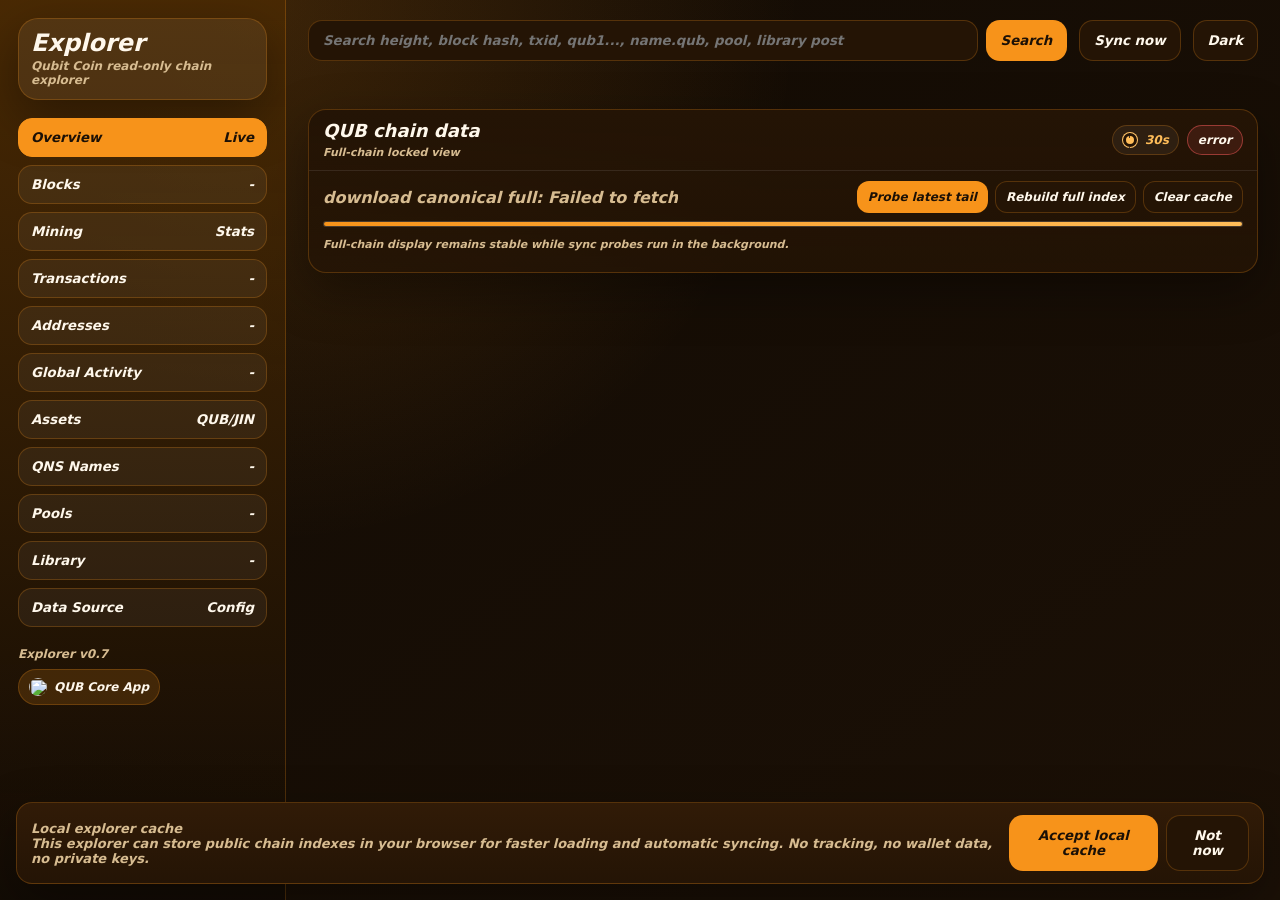
==== commit 51e528c8: "Update QUB Core to v1.7.9 HF122" ====
--- a/explorer/public/index.html
+++ b/explorer/public/index.html
@@ -41,6 +41,8 @@
 
 /* QUB/JIN infusion polish */
 .asset-protocol-badge{display:inline-flex;align-items:center;gap:7px;border:1px solid var(--line2);border-radius:999px;padding:6px 10px;background:rgba(247,147,26,.10);color:var(--text);font-size:12px}.qubjin-state-grid{display:grid;grid-template-columns:repeat(2,minmax(0,1fr));gap:10px;margin-top:12px}.qubjin-meter{border:1px solid var(--line2);border-radius:16px;background:rgba(255,255,255,.045);padding:12px;margin-top:12px}.qubjin-meter .rail{height:12px;border-radius:999px;background:rgba(255,255,255,.08);overflow:hidden;border:1px solid var(--line2);margin-top:8px}.qubjin-meter .rail span{display:block;height:100%;border-radius:999px;background:linear-gradient(90deg,var(--accent),var(--accent2));box-shadow:0 0 24px rgba(247,147,26,.28)}.qubjin-event-list{display:grid;gap:8px;margin-top:10px}.qubjin-event{border:1px solid var(--line2);border-radius:12px;padding:9px 10px;background:rgba(0,0,0,.10);display:flex;justify-content:space-between;gap:12px;align-items:center}.qubjin-event small{color:var(--muted)}.metric b .asset-inline{justify-content:flex-start}.asset-card-btn .asset-img-fallback{font-size:10px}.tiny-btn{border:1px solid var(--line2);border-radius:999px;background:rgba(255,255,255,.06);color:var(--text);padding:4px 8px;font-size:11px;cursor:pointer;margin-left:6px}.tiny-btn:hover{border-color:var(--accent2);box-shadow:0 0 18px rgba(0,194,255,.16)}
+
+.mining-window-row{display:flex;gap:8px;flex-wrap:wrap;margin:0 0 14px}.mining-window-row .button{width:auto;min-width:88px;justify-content:center}.mining-window-row .button.active{background:var(--accent);color:#1b1006;border-color:var(--accent)}.mining-note{border:1px solid rgba(247,147,26,.35);background:rgba(247,147,26,.07);border-radius:16px;padding:12px;margin:12px 0;color:var(--muted)}.mining-note b{color:var(--text)}.share-cell{min-width:180px}.share-bar{height:8px;border-radius:999px;background:rgba(255,255,255,.08);overflow:hidden;margin-top:5px}.share-bar span{display:block;height:100%;background:linear-gradient(90deg,var(--accent),var(--accent2));border-radius:inherit}.mining-sequence{display:flex;gap:6px;flex-wrap:wrap}.mining-sequence span{border:1px solid var(--line2);background:rgba(255,255,255,.04);border-radius:10px;padding:5px 7px;font-family:var(--font-mono);font-size:11px}.metric.emphasis{border-color:rgba(247,147,26,.42);background:linear-gradient(180deg,rgba(247,147,26,.10),rgba(255,255,255,.035))}.metric.emphasis b{font-size:18px}.version-pill{display:inline-flex;align-items:center;justify-content:center;min-width:34px;border:1px solid var(--line2);border-radius:999px;padding:3px 7px;font-family:var(--font-mono);font-size:11px}.version-pill.v2{border-color:rgba(71,210,142,.42);color:var(--good)}
 </style>
 </head>
 <body>
@@ -53,6 +55,7 @@
   <nav class="nav" id="nav">
    <button data-view="overview" class="active">Overview <span>Live</span></button>
    <button data-view="blocks">Blocks <span id="navHeight">-</span></button>
+   <button data-view="mining">Mining <span>Stats</span></button>
    <button data-view="txs">Transactions <span id="navTxs">-</span></button>
    <button data-view="addresses">Addresses <span id="navAddrs">-</span></button>
    <button data-view="activity">Global Activity <span id="navActs">-</span></button>
@@ -62,7 +65,7 @@
    <button data-view="library">Library <span id="navLib">-</span></button>
    <button data-view="settings">Data Source <span>Config</span></button>
   </nav>
-  <div class="footer"><div>Explorer v0.6</div><a id="coreAppBtn" class="core-app-btn" href="https://download.qubit-coin.io/" target="_blank" rel="noopener"><img src="assets/qub.webp" alt=""> QUB Core App</a></div>
+  <div class="footer"><div>Explorer v0.7</div><a id="coreAppBtn" class="core-app-btn" href="https://download.qubit-coin.io/" target="_blank" rel="noopener"><img src="assets/qub.webp" alt=""> QUB Core App</a></div>
  </aside>
  <main class="main">
   <div class="topbar">
@@ -105,8 +108,8 @@
   if(m.kind==='JIN Public Sale Buy'){addHist(addresses,m.buyer,{kind:'jin-buy',height,blockHash:bh,txid:id,value:0,jin:m.amount,type:'JIN Buy'})} if(m.kind==='JIN Coin Infuse into QUB'){addHist(addresses,m.from,{kind:'jin-infuse-qub',height,blockHash:bh,txid:id,value:0,jin:'-'+m.amount,type:'JIN→QUB Infusion'})} if(m.kind==='QUB Melt for JIN Coin'){addHist(addresses,m.from,{kind:'qub-melt-jin',height,blockHash:bh,txid:id,value:-Number(m.qubAtoms||0),jin:m.minJin,type:'QUB Melt for JIN'})}
   if(m.kind==='Library Post'){let post=library.posts.get(id)||{id,txid:id,height,time:block.header?.time||0,author:m.author,title:m.title,category:m.category,pages:[],body:'',comments:0,up:0,down:0,deleted:false};post.pages.push([m.page,m.body]);post.pages.sort((a,b)=>a[0]-b[0]);post.body=post.pages.map(x=>x[1]).join('');library.posts.set(id,post)} if(m.kind==='Library Comment'){library.comments.push({id,postId:m.postId,parent:m.parent,author:m.author,body:m.body,height,time:block.header?.time||0});const p=library.posts.get(m.postId);if(p)p.comments++} if(m.kind==='Library Vote'){library.votes.push({id,targetKind:m.targetKind,targetId:m.targetId,author:m.author,vote:m.vote,height,time:block.header?.time||0});const p=library.posts.get(m.targetId);if(p){if(m.vote==='up')p.up++;else p.down++}} if(m.kind==='Library Delete'){const p=library.posts.get(m.targetId);if(p)p.deleted=true}
   }}
- if(poolId&&pools.has(poolId))pools.get(poolId).blocks++;const miner=poolId?(pools.get(poolId)?.name||`Pool ${poolId.slice(0,12)}...`):(txRows[0]?.outputs?.find(o=>o.address)?.address||'unknown');const subsidyAtoms=subsidyAt(height);const bRow={height,hash:bh,prev:block.header?.prev_block_hash,time:block.header?.time||0,bits:block.header?.bits,nonce:block.header?.nonce,merkle:block.header?.merkle_root,txCount:txRows.length,rewardAtoms,subsidyAtoms,feesAtoms:blockQubFees,jinFees:blockJinFees.toString(),miner,poolId,txs:txRows,confirmations:0};blocks.push(bRow);activity.push({height,time:block.header?.time||0,kind:poolId?'Pool Block':'Block',family:'block',txid:txRows[0]?.txid,summary:`#${height} ${fmtQ(subsidyAtoms)} QUB mined by ${miner}`})}
- for(const tx of txs){if(tx.poolShare&&pools.has(tx.poolShare.poolId))pools.get(tx.poolShare.poolId).shares++}const sortedBlocks=blocks.slice().sort((a,b)=>b.height-a.height);const tipH=sortedBlocks[0]?.height||0;for(const b of sortedBlocks)b.confirmations=Math.max(0,tipH-b.height+1);const sortedTxs=txs.slice().sort((a,b)=>b.height-a.height||String(b.txid).localeCompare(String(a.txid)));const sortedActivity=activity.sort((a,b)=>b.height-a.height||String(b.txid||'').localeCompare(String(a.txid||'')));return{version:'0.6',network,mode,sourceName,sourceUrl,startHeight,height:tipH,tipHash:sortedBlocks[0]?.hash||'',blocks:sortedBlocks,txs:sortedTxs,addresses:[...addresses.values()].sort((a,b)=>b.balance-a.balance||b.txs-a.txs),qns:[...qns.values()].sort((a,b)=>a.name.localeCompare(b.name)),pools:[...pools.values()].sort((a,b)=>b.blocks-a.blocks||b.shares-a.shares),library:{posts:[...library.posts.values()].sort((a,b)=>b.height-a.height),comments:library.comments.sort((a,b)=>b.height-a.height),votes:library.votes.sort((a,b)=>b.height-a.height)},activity:sortedActivity,stats:{blocks:blocks.length,txs:txs.length,addresses:addresses.size,qns:qns.size,pools:pools.size,libraryPosts:library.posts.size,mintedSupplyAtoms:mintedSupplyTo(tipH).toString(),mintedSupplyQUB:fmtQ(mintedSupplyTo(tipH)),loadedRewardOutputQUB:fmtQ(blocks.reduce((a,b)=>a+b.rewardAtoms,0)),totalQubFees:fmtQ(totalFees),totalJinFees:fmtJUnits(totalJinFee),full:mode==='full'}}}
+ if(poolId&&pools.has(poolId))pools.get(poolId).blocks++;const miner=poolId?(pools.get(poolId)?.name||`Pool ${poolId.slice(0,12)}...`):(txRows[0]?.outputs?.find(o=>o.address)?.address||'unknown');const subsidyAtoms=subsidyAt(height);const bRow={height,hash:bh,prev:block.header?.prev_block_hash,time:block.header?.time||0,bits:block.header?.bits,nonce:block.header?.nonce,version:Number(block.header?.version||1),merkle:block.header?.merkle_root,txCount:txRows.length,coinbaseOnly:txRows.length===1,rewardAtoms,subsidyAtoms,feesAtoms:blockQubFees,jinFees:blockJinFees.toString(),miner,poolId,txs:txRows,confirmations:0};blocks.push(bRow);activity.push({height,time:block.header?.time||0,kind:poolId?'Pool Block':'Block',family:'block',txid:txRows[0]?.txid,summary:`#${height} ${fmtQ(subsidyAtoms)} QUB mined by ${miner}`})}
+ for(const tx of txs){if(tx.poolShare&&pools.has(tx.poolShare.poolId))pools.get(tx.poolShare.poolId).shares++}const sortedBlocks=blocks.slice().sort((a,b)=>b.height-a.height);const tipH=sortedBlocks[0]?.height||0;for(const b of sortedBlocks)b.confirmations=Math.max(0,tipH-b.height+1);const sortedTxs=txs.slice().sort((a,b)=>b.height-a.height||String(b.txid).localeCompare(String(a.txid)));const sortedActivity=activity.sort((a,b)=>b.height-a.height||String(b.txid||'').localeCompare(String(a.txid||'')));return{version:'0.7',network,mode,sourceName,sourceUrl,startHeight,height:tipH,tipHash:sortedBlocks[0]?.hash||'',blocks:sortedBlocks,txs:sortedTxs,addresses:[...addresses.values()].sort((a,b)=>b.balance-a.balance||b.txs-a.txs),qns:[...qns.values()].sort((a,b)=>a.name.localeCompare(b.name)),pools:[...pools.values()].sort((a,b)=>b.blocks-a.blocks||b.shares-a.shares),library:{posts:[...library.posts.values()].sort((a,b)=>b.height-a.height),comments:library.comments.sort((a,b)=>b.height-a.height),votes:library.votes.sort((a,b)=>b.height-a.height)},activity:sortedActivity,stats:{blocks:blocks.length,txs:txs.length,addresses:addresses.size,qns:qns.size,pools:pools.size,libraryPosts:library.posts.size,mintedSupplyAtoms:mintedSupplyTo(tipH).toString(),mintedSupplyQUB:fmtQ(mintedSupplyTo(tipH)),loadedRewardOutputQUB:fmtQ(blocks.reduce((a,b)=>a+b.rewardAtoms,0)),totalQubFees:fmtQ(totalFees),totalJinFees:fmtJUnits(totalJinFee),full:mode==='full'}}}
 function normalizePendingPayload(payload){const p=payload||{};if(p.pending===false||p.empty===true)return null;let block=p.pendingBlock||p.pending_block||p.candidate||p.candidate_block||p.block||(p.data&&(p.data.pendingBlock||p.data.pending_block||p.data.candidate||p.data.block))||(p.snapshot&&(p.snapshot.pendingBlock||p.snapshot.pending_block||p.snapshot.block));if(!block){const synthesized=synthesizePendingPayloadFromMempool(p);if(synthesized)return synthesized}if(!block&&Array.isArray(p.blocks)&&p.blocks.length&&(p.pending===true||p.type==='pending'||p.kind==='pending'))block=p.blocks[p.blocks.length-1];if(!block||typeof block!=='object')return null;let h=p.pending_height??p.pendingHeight??p.height??block.height??block.header?.height;if(h==null){let tip=p.tip_height??p.tipHeight??p.tip?.height??p.canonical_height??p.canonicalHeight;h=tip!=null?Number(tip)+1:0}return{blocks:[block],start_height:Number(h||0),network:p.network||'mainnet',pending:true}}
 async function fetchJSON(url){const r=await fetch(url,{cache:'no-store'});if(!r.ok)throw new Error(`${r.status} ${r.statusText}`);return await r.json()} async function load(kind='auto'){const sources=CONFIG.sources.filter(s=>kind==='full'?s.type==='full':kind==='tail'?s.type==='tail':true);let lastErr='';for(const s of sources){try{post('progress',{label:`Fetching ${s.name}`,pct:3});const data=await fetchJSON(s.url);post('progress',{label:`Building ${s.type==='full'?'full-chain':'tail-probe'} index from ${s.name}`,pct:8});const st=await buildIndex(data,s.type,s.name,s.url);post('ready',{state:st,requested:kind});return}catch(e){lastErr=`${s.name}: ${e.message}`;post('progress',{label:`Failed ${lastErr}`,pct:5})}}post('error',{message:lastErr||'No source loaded',requested:kind})}
 let lastFullPendingFallbackAt=0;const pendingSourceBackoff=new Map();
@@ -149,11 +152,11 @@
 worker.onmessage=async e=>{const m=e.data||{};if(m.type==='progress')setLoading(m.label,m.pct,'syncing');if(m.type==='pending'){PENDING=m.state||null;if(CHAIN)render();return}if(m.type==='error'){if(CHAIN){setReady(`Sync failed, keeping full-chain index #${CHAIN.height} visible. ${m.message||''}`)}else{setLoading(m.message,100,'error')}return}if(m.type==='ready'){const st=m.state;if(isFullChainState(st)){CHAIN=st;LOADING=false;setReady(`Full-chain index ready @ #${CHAIN.height} from ${CHAIN.sourceName}.`);render();if(cacheOK){await dbSet('lastFullState',CHAIN);await dbSet('hasFull',true)}return}if(st&&st.mode==='tail'){if(!isFullChainState(CHAIN)){setLoading(`Tail probe #${st.height} received. Waiting for full-chain index before display...`,28,'full required');setTimeout(()=>load('full'),50);return}if(Number(st.height||0)>Number(CHAIN.height||0)||String(st.tipHash||'')!==String(CHAIN.tipHash||'')){setLoading(`Network tip probe is #${st.height}; keeping full #${CHAIN.height} visible while rebuilding full index...`,35,'syncing');setTimeout(()=>load('full'),50);return}setReady(`Full-chain index already current @ #${CHAIN.height}.`);render();return}setLoading('Refused to display a partial chain source. Building full-chain index...',40,'full required');setTimeout(()=>load('full'),50)}};
 async function boot(){if(!cacheOK)$('#cacheBar').classList.remove('hidden');else{const cached=await dbGet('lastFullState');if(isFullChainState(cached)){CHAIN=cached;render();}}scheduleNextSync();loadPending();load(CHAIN?'tail':'full');setInterval(()=>{if(!LOADING){scheduleNextSync();loadPending();load(CHAIN?'tail':'full')}},NEXT_SYNC_MS)}
 function pageRows(arr){const s=PAGE*PAGE_SIZE;return arr.slice(s,s+PAGE_SIZE)} function pager(arr){const pages=Math.max(1,Math.ceil(arr.length/PAGE_SIZE));return`<div class="status" style="margin-top:12px"><button class="ghost" onclick="PAGE=Math.max(0,PAGE-1);render()">Prev</button>${pill(`Page ${PAGE+1}/${pages}`)}<button class="ghost" onclick="PAGE=Math.min(${pages-1},PAGE+1);render()">Next</button></div>`}
-function render(){if(!CHAIN)return;let C=CHAIN,html='';if(VIEW==='overview')html=overview(C);else if(VIEW==='blocks')html=blocksView(C);else if(VIEW==='block')html=blockView(C,FILTER);else if(VIEW==='txs')html=txsView(C);else if(VIEW==='tx')html=txView(C,FILTER);else if(VIEW==='addresses')html=addressesView(C);else if(VIEW==='address')html=addressView(C,FILTER);else if(VIEW==='activity')html=activityView(C,FILTER);else if(VIEW==='qns')html=qnsView(C,FILTER);else if(VIEW==='pools')html=poolsView(C,FILTER);else if(VIEW==='pool')html=poolView(C,FILTER);else if(VIEW==='library')html=libraryView(C,FILTER);else if(VIEW==='assets')html=assetsView(C,FILTER||'qub');else if(VIEW==='settings')html=settingsView(C);else{VIEW='overview';html=overview(C)}$('#content').innerHTML=html;updateShell();$$('#nav button').forEach(b=>b.classList.toggle('active',b.dataset.view===VIEW));}
+function render(){if(!CHAIN)return;let C=CHAIN,html='';if(VIEW==='overview')html=overview(C);else if(VIEW==='blocks')html=blocksView(C);else if(VIEW==='mining')html=miningView(C,FILTER);else if(VIEW==='block')html=blockView(C,FILTER);else if(VIEW==='txs')html=txsView(C);else if(VIEW==='tx')html=txView(C,FILTER);else if(VIEW==='addresses')html=addressesView(C);else if(VIEW==='address')html=addressView(C,FILTER);else if(VIEW==='activity')html=activityView(C,FILTER);else if(VIEW==='qns')html=qnsView(C,FILTER);else if(VIEW==='pools')html=poolsView(C,FILTER);else if(VIEW==='pool')html=poolView(C,FILTER);else if(VIEW==='library')html=libraryView(C,FILTER);else if(VIEW==='assets')html=assetsView(C,FILTER||'qub');else if(VIEW==='settings')html=settingsView(C);else{VIEW='overview';html=overview(C)}$('#content').innerHTML=html;updateShell();$$('#nav button').forEach(b=>b.classList.toggle('active',b.dataset.view===VIEW));}
 function overview(C){const pb=pendingBlock(C),qs=qubSupplyStats(C),js=jinInfusionStats(C),mp=mempoolCount(C);return panel('Overview',`<div class="cards"><div class="card"><h3>Canonical tip</h3><p>#${C.height}<br><span class="mono">${short(C.tipHash,18,12)}</span></p></div><div class="card"><h3>Pending candidate</h3><p>${pb?`#${pb.height} ${confirmBadge(0)}<br><span class="mono">${short(pb.hash,18,12)}</span><br><span class="mini">${mp} mempool tx${mp===1?'':'s'} visible</span>`:'No pending block published yet.'}</p></div><div class="card"><h3>Mined QUB supply</h3><p>${qs.minedLabel}<br><span class="mini">Calculated from block subsidy schedule, excluding fees.</span></p></div><div class="card"><h3>True max QUB supply</h3><p>${qs.trueMaxLabel}<br><span class="mini">Initial max minus melted QUB.</span></p></div><div class="card"><h3>JIN infusion into QUB</h3><p>${js.infusedLabel}<br><span class="mini">${js.perQubLabel}</span></p></div><div class="card"><h3>Loaded reward outputs</h3><p>${C.stats.loadedRewardOutputQUB} QUB</p></div></div><h3>Latest blocks</h3>${blocksTable(visibleBlocks(C).slice(0,12))}<h3>Latest activity</h3>${activityTable(C.activity.slice(0,16))}`)}
 function blockLinkId(b){return b.pending?'pending':b.height}
-function blocksTable(rows){return table(['Height','Status','Age','Txs','Reward','Fees','Mined by','Hash'],rows.map(b=>`<tr class="${b.pending?'pending-row':''}"><td>${link('block',blockLinkId(b),'#'+b.height)}</td><td>${confirmBadge(b.confirmations)}</td><td>${b.pending?'candidate':age(b.time)}</td><td>${b.txCount}</td><td>${both(b.subsidyAtoms,b.jinFees)}</td><td>${both(b.feesAtoms,b.jinFees)}</td><td>${b.poolId?`<span class="type pool" title="pool-mined block">${htm(b.miner)}</span>`:link('address',b.miner,short(b.miner,13,6))}</td><td>${link('block',blockLinkId(b),short(b.hash,12,8))}</td></tr>`))}
-function blocksView(C){const all=visibleBlocks(C),rows=pageRows(all);return panel('Blocks',blocksTable(rows)+pager(all),pill(`${C.blocks.length} indexed${pendingBlock(C)?' + pending':''}`))} function blockView(C,id){let b=(String(id)==='pending'?pendingBlock(C):null)||visibleBlocks(C).find(x=>String(x.height)===String(id)||x.hash===id);if(!b)return panel('Block not found',`<div class="empty">${htm(id)}</div>`);return panel(`${b.pending?'Pending block':'Block'} #${b.height}`,`<div class="kv"><div>Hash</div><div class="mono">${b.hash}</div><div>Status</div><div>${confirmBadge(b.confirmations)}</div><div>Previous</div><div class="mono">${b.prev}</div><div>Time</div><div>${b.pending?'candidate / mempool template':new Date(b.time*1000).toLocaleString()}</div><div>Subsidy</div><div>${amountQ(b.subsidyAtoms)}</div><div>QUB fees</div><div>${amountQ(b.feesAtoms)}</div><div>JIN fees</div><div>${amountJ(b.jinFees)}</div><div>Mined by</div><div>${b.poolId?htm(b.miner):link('address',b.miner,b.miner)}</div></div><h3>Transactions</h3>${txTable(b.txs)}`)}
+function blocksTable(rows){return table(['Height','Status','Version','Age','Txs','Reward','Fees','Mined by','Hash'],rows.map(b=>`<tr class="${b.pending?'pending-row':''}"><td>${link('block',blockLinkId(b),'#'+b.height)}</td><td>${confirmBadge(b.confirmations)}</td><td><span class="version-pill ${Number(b.version||1)>=2?'v2':''}">v${Number(b.version||1)}</span></td><td>${b.pending?'candidate':age(b.time)}</td><td>${b.txCount}</td><td>${both(b.subsidyAtoms,b.jinFees)}</td><td>${both(b.feesAtoms,b.jinFees)}</td><td>${b.poolId?`<span class="type pool" title="pool-mined block">${htm(b.miner)}</span>`:link('address',b.miner,short(b.miner,13,6))}</td><td>${link('block',blockLinkId(b),short(b.hash,12,8))}</td></tr>`))}
+function blocksView(C){const all=visibleBlocks(C),rows=pageRows(all);return panel('Blocks',blocksTable(rows)+pager(all),pill(`${C.blocks.length} indexed${pendingBlock(C)?' + pending':''}`))} function blockView(C,id){let b=(String(id)==='pending'?pendingBlock(C):null)||visibleBlocks(C).find(x=>String(x.height)===String(id)||x.hash===id);if(!b)return panel('Block not found',`<div class="empty">${htm(id)}</div>`);return panel(`${b.pending?'Pending block':'Block'} #${b.height}`,`<div class="kv"><div>Hash</div><div class="mono">${b.hash}</div><div>Status</div><div>${confirmBadge(b.confirmations)}</div><div>Block version</div><div><span class="version-pill ${Number(b.version||1)>=2?'v2':''}">v${Number(b.version||1)}</span></div><div>Previous</div><div class="mono">${b.prev}</div><div>Time</div><div>${b.pending?'candidate / mempool template':new Date(b.time*1000).toLocaleString()}</div><div>Subsidy</div><div>${amountQ(b.subsidyAtoms)}</div><div>QUB fees</div><div>${amountQ(b.feesAtoms)}</div><div>JIN fees</div><div>${amountJ(b.jinFees)}</div><div>Mined by</div><div>${b.poolId?htm(b.miner):link('address',b.miner,b.miner)}</div></div><h3>Transactions</h3>${txTable(b.txs)}`)}
 function txHeightCell(t){return t.pending?`${link('block','pending','pending #'+t.height)}`:link('block',t.height,'#'+t.height)}
 function txTable(rows){return table(['Txid','Type','Height','Fee','Outputs / JIN involvement'],rows.map(t=>`<tr class="${t.pending?'pending-row':''}"><td>${link('tx',t.txid,short(t.txid,12,8))}</td><td><span class="type ${t.family}">${htm(t.type)}</span></td><td>${txHeightCell(t)}</td><td>${both(t.fee,t.jinFee)}</td><td>${both(t.outAtoms,t.jinAmount)}</td></tr>`))} function txsView(C){const all=visibleTxs(C),rows=pageRows(all);return panel('Transactions',txTable(rows)+pager(all),pill(`${C.txs.length} indexed${pendingBlock(C)?' + pending':''}`))} function txView(C,id){const t=visibleTxs(C).find(x=>x.txid===id);if(!t)return panel('Transaction not found',`<div class="empty">${htm(id)}</div>`);return panel(t.pending?'Pending transaction':'Transaction',`<div class="kv"><div>Txid</div><div class="mono">${t.txid}</div><div>Type</div><div>${htm(t.type)}</div><div>Block</div><div>${txHeightCell(t)}</div><div>Status</div><div>${confirmBadge(t.pending?0:Math.max(1,Number(CHAIN.height||0)-Number(t.height||0)+1))}</div><div>Fee</div><div>${both(t.fee,t.jinFee)}</div><div>QUB outputs</div><div>${amountQ(t.outAtoms)}</div><div>JIN involved</div><div>${amountJ(t.jinAmount)}</div></div><div class="split"><div><h3>Inputs</h3>${table(['Input','Address','Value'],t.inputs.map(i=>`<tr><td class="mono">${htm(short(i.key,16,8))}</td><td>${i.address?link('address',i.address,short(i.address,14,8)):'-'}</td><td>${amountQ(i.value)}</td></tr>`))}</div><div><h3>Outputs</h3>${table(['Vout','Address / Marker','Value'],t.outputs.map(o=>`<tr><td>${o.vout}</td><td>${o.address?link('address',o.address,short(o.address,14,8)):(o.marker?`<span class="type ${o.marker.family}">${htm(o.marker.kind)}</span><span class="sub">${htm(o.scriptText.slice(0,120))}</span>`:'non-standard')}</td><td>${amountQ(o.value)}</td></tr>`))}</div></div>${t.markers.length?`<h3>Markers</h3>${activityTable(t.markers.map(m=>({height:t.height,time:t.time,kind:m.kind,family:m.family,txid:t.txid,summary:JSON.stringify(m)})))}`:''}`)}
 function addressesView(C){const rows=pageRows(C.addresses);return panel('Addresses',table(['Address','Balance','Received','Spent','Txs','QNS'],rows.map(a=>`<tr><td>${link('address',a.address,short(a.address,18,10))}</td><td>${amountQ(a.balance)}</td><td>${amountQ(a.received)}</td><td>${amountQ(a.spent)}</td><td>${a.txs}</td><td>${a.qns.slice(0,3).map(n=>link('qns',n,n)).join(', ')}</td></tr>`))+pager(C.addresses),pill(`${C.addresses.length} addresses`))} function addressView(C,addr){const a=C.addresses.find(x=>x.address===addr);if(!a)return panel('Address not found',`<div class="empty">${htm(addr)}</div>`);return panel('Address',`<div class="kv"><div>Address</div><div class="mono">${a.address}</div><div>QUB Balance</div><div>${amountQ(a.balance)}</div><div>QUB Received</div><div>${amountQ(a.received)}</div><div>QUB Spent</div><div>${amountQ(a.spent)}</div><div>QNS</div><div>${a.qns.map(n=>link('qns',n,n)).join(', ')||'-'}</div></div><h3>History</h3>${table(['Kind','Height','Txid','QUB','JIN'],a.history.slice().reverse().slice(0,500).map(r=>`<tr><td>${htm(r.type)}</td><td>${link('block',r.height,'#'+r.height)}</td><td>${link('tx',r.txid,short(r.txid,12,8))}</td><td>${amountQ(Math.abs(r.value||0))}</td><td>${htm(r.jin||'0')}</td></tr>`))}`)}
@@ -173,6 +176,11 @@
 function disabledAssetPanel(asset,C){const names={qns:'QNS',pools:'Pools',stablecoins:'Stablecoins'};const icons={qns:'qns',pools:'pools',stablecoins:'stablecoins'};return`<div class="asset-panel disabled-modal"><h2 class="asset-title-center">${assetIcon(icons[asset]||asset,'asset-hero-icon')}<span>${names[asset]||'Asset'}</span></h2><p>This asset section is visible in the Assets hub but disabled for now. Existing indexed rows remain available from their main explorer pages.</p><div class="asset-stat-grid">${assetStat('QNS names',C.qns.length)}${assetStat('Pools',C.pools.length)}${assetStat('Stablecoin contracts','Pending bridge activation')}</div></div>`}
 function graphNode(id,label,iconName,sub,route,sel,disabled=false,extra=''){const active=(sel.asset==='qub'&&route==='qub')||(sel.asset==='jin'&&route==='jin')||(sel.asset==='jin-coin'&&route==='jin-coin')||(sel.asset==='jin-token'&&route==='jin-token')||(sel.asset==='enj'&&route==='enj')||(sel.asset==='stablecoins'&&route.endsWith(sel.sub||'stablecoins'));return`<button type="button" class="infusion-node node-${id} ${extra} ${active?'active':''} ${disabled?'disabled':''}" data-link="assets" data-id="${route}" title="Open ${htm(label)} asset panel">${assetIcon(iconName,'node-icon')}<span><b>${htm(label)}</b><small>${sub}</small></span></button>`}
 function infusionGraph(C,sel){const inf=jinInfusionStats(C),em=ENJIN_METRICS;return`<aside class="infusion-stage twin-status" aria-label="Nested JIN twin infusion graph"><h3>${assetIcon('qub')} <span>Nested infusion model</span></h3><p class="mini">QUB contains active ${jinCoinText('JIN Coin')}; JIN twins keep Matrixchain and QUB-chain value visually separated.</p><div class="infusion-tree"><div class="tree-col source-col"><h4>Source layers</h4>${graphNode('enj','ENJ','enj',em.totalInfusedEnj,'enj',sel,false,'tree-node-primary')}<div class="source-stables"><p class="mini">Jinex Stablecoins</p>${graphNode('usdj','USDJ','usdj',JIN_COIN_STABLE_INFUSION.USDJ,'stablecoins/usdj',sel,true)}${graphNode('eurj','EURJ','eurj',JIN_COIN_STABLE_INFUSION.EURJ,'stablecoins/eurj',sel,true)}${graphNode('xauj','XAUJ','xauj',JIN_COIN_STABLE_INFUSION.XAUJ,'stablecoins/xauj',sel,true)}</div></div><div class="tree-col twin-col"><h4>Mirrored JIN twins</h4><div class="twin-stack">${graphNode('jin-token','JIN Token','jin-token','Enjin Matrixchain','jin-token',sel,false,'tree-node-primary')}<div class="twin-swap"><b>future 1:1 bridge</b><br>${assetIcon('jin-token')} ⇄ ${assetIcon('jin')}</div>${graphNode('jin-coin','JIN Coin','jin','QUB chain','jin-coin',sel,false,'tree-node-primary')}</div></div><div class="tree-col tree-qub"><h4>Container</h4>${graphNode('qub','QUB Coin','qub',inf.containerQubLabel,'qub',sel,false,'tree-node-primary')}</div></div><div class="infusion-legend twins"><div class="legend-row"><span>${jinCoinText('Active JIN inside QUB')}</span><b>${inf.infusedCoinLabel}</b></div><div class="legend-row"><span>${jinCoinText('Cumulative JIN infused')}</span><b>${inf.lifetimeCoinLabel}</b></div><div class="legend-row"><span>${jinCoinText('Standard JIN per QUB')}</span><b>${inf.perQubCoinLabel}</b></div><div class="legend-row"><span>${jinTokenText('JIN Token')} ENJ backing</span><b>${enjText(em.totalInfusedEnj)}</b></div><div class="legend-row"><span>Infusion status</span><b>${htm(inf.status)} @ #${inf.activationHeight}</b></div></div></aside>`}
+function percentile(sorted,p){if(!sorted.length)return 0;const i=Math.min(sorted.length-1,Math.max(0,Math.ceil((sorted.length-1)*p)));return sorted[i]}
+function miningStats(C,requested){const allowed=[64,256,1024,4096],window=allowed.includes(Number(requested))?Number(requested):256;const rows=C.blocks.filter(b=>!b.pending).slice(0,window).slice().sort((a,b)=>a.height-b.height),counts=new Map(),types=new Map(),coinbase=new Map(),versions=new Map(),labels=[],intervals=[];let coinbaseOnly=0;for(let i=0;i<rows.length;i++){const b=rows[i],label=b.poolId?`pool:${b.poolId}`:(b.miner||'unknown'),type=b.poolId?'pool':'solo';labels.push(label);counts.set(label,(counts.get(label)||0)+1);if(!types.has(label))types.set(label,type);if(b.coinbaseOnly||Number(b.txCount)===1){coinbaseOnly++;coinbase.set(label,(coinbase.get(label)||0)+1)}versions.set(Number(b.version||1),(versions.get(Number(b.version||1))||0)+1);if(i>0)intervals.push(Math.max(0,Number(b.time||0)-Number(rows[i-1].time||0)))}const total=rows.length,distribution=[...counts.entries()].map(([label,blocks])=>({label,type:types.get(label)||'unknown',blocks,share:total?blocks/total:0,coinbaseOnly:coinbase.get(label)||0})).sort((a,b)=>b.blocks-a.blocks||a.label.localeCompare(b.label));let hhi=0;for(const d of distribution)hhi+=d.share*d.share;let longest=0,longestLabel='',current=0,currentLabel='';for(const label of labels){if(label===currentLabel)current++;else{currentLabel=label;current=1}if(current>longest){longest=current;longestLabel=label}}let alt=0,a='',b='',longAlt=labels.length?1:0,longA=labels[0]||'',longB='';for(let i=0;i<labels.length;i++){const label=labels[i];if(i===0){alt=1;a=label;b='';continue}if(label===labels[i-1]){alt=1;a=label;b=''}else if(alt===1){alt=2;a=labels[i-1];b=label}else{const expected=alt%2===0?a:b;if(label===expected)alt++;else{alt=2;a=labels[i-1];b=label}}if(alt>longAlt){longAlt=alt;longA=a;longB=b}}intervals.sort((x,y)=>x-y);const avg=intervals.length?intervals.reduce((x,y)=>x+y,0)/intervals.length:0;return{window,total,rows,distribution,hhi,effective:hhi?1/hhi:0,topShare:distribution[0]?.share||0,coinbaseOnly,coinbasePct:total?coinbaseOnly/total:0,longest,longestLabel,current,currentLabel,longAlt,longA,longB,currentAlt:alt,currentA:a,currentB:b,avg,median:percentile(intervals,.5),p90:percentile(intervals,.9),versions:[...versions.entries()].sort((x,y)=>x[0]-y[0]).map(([version,blocks])=>({version,blocks}))}}
+function pct(v,d=2){return(Number(v||0)*100).toFixed(d)+'%'}
+function miningLabelCell(label,type){if(type==='pool')return`<span class="type pool">${htm(short(label,20,10))}</span>`;return label&&label.startsWith('qub1')?link('address',label,short(label,16,8)):`<span class="mono">${htm(short(label,20,10))}</span>`}
+function miningView(C,filter){const S=miningStats(C,Number(filter||256)),windows=[64,256,1024,4096],buttons=`<div class="mining-window-row">${windows.map(w=>`<button class="button ${w===S.window?'active':''}" data-link="mining" data-id="${w}">Last ${w}</button>`).join('')}</div>`,cards=`<div class="grid"><div class="metric emphasis"><small>Indexed window</small><b>${fmtNum(S.total)} blocks</b></div><div class="metric emphasis"><small>Top payout-label share</small><b>${pct(S.topShare)}</b></div><div class="metric"><small>Unique payout labels</small><b>${fmtNum(S.distribution.length)}</b></div><div class="metric"><small>Effective label count</small><b>${S.effective.toFixed(2)}</b></div><div class="metric"><small>HHI</small><b>${S.hhi.toFixed(4)}</b></div><div class="metric"><small>Coinbase-only blocks</small><b>${pct(S.coinbasePct)}</b></div><div class="metric"><small>Average interval</small><b>${S.avg.toFixed(1)}s</b></div><div class="metric"><small>Median / p90</small><b>${S.median}s / ${S.p90}s</b></div></div>`,streak=`<div class="split"><div class="asset-note"><h3>Same-label streaks</h3><div class="kv"><div>Longest</div><div>${S.longest} — ${miningLabelCell(S.longestLabel,S.distribution.find(x=>x.label===S.longestLabel)?.type)}</div><div>Current</div><div>${S.current} — ${miningLabelCell(S.currentLabel,S.distribution.find(x=>x.label===S.currentLabel)?.type)}</div></div></div><div class="asset-note"><h3>Exact two-label alternation</h3><div class="kv"><div>Longest</div><div>${S.longAlt} blocks</div><div>Labels</div><div>${htm(short(S.longA,14,7))} ⇄ ${htm(short(S.longB,14,7))}</div><div>Current</div><div>${S.currentAlt} blocks</div><div>Current pair</div><div>${htm(short(S.currentA,14,7))} ⇄ ${htm(short(S.currentB,14,7))}</div></div></div></div>`,dist=table(['Payout / pool label','Type','Blocks','Share','Coinbase-only'],S.distribution.map(d=>`<tr><td>${miningLabelCell(d.label,d.type)}</td><td>${htm(d.type)}</td><td>${fmtNum(d.blocks)}</td><td class="share-cell"><b>${pct(d.share)}</b><div class="share-bar"><span style="width:${Math.min(100,d.share*100)}%"></span></div></td><td>${fmtNum(d.coinbaseOnly)}</td></tr>`)),versions=table(['Block version','Blocks','Share'],S.versions.map(v=>`<tr><td><span class="version-pill ${v.version>=2?'v2':''}">v${v.version}</span></td><td>${fmtNum(v.blocks)}</td><td>${pct(S.total?v.blocks/S.total:0)}</td></tr>`)),recent=S.rows.slice(-32).reverse(),sequence=`<div class="mining-sequence">${recent.slice().reverse().map(b=>`<span title="#${b.height} ${htm(b.miner||'unknown')}">#${b.height} ${htm(short(b.poolId?`pool:${b.poolId}`:b.miner,8,5))}</span>`).join('')}</div>`,recentTable=table(['Height','Version','Interval','Txs','Payout / pool label'],recent.map((b,i)=>{const next=recent[i+1],dt=next?Math.max(0,Number(b.time||0)-Number(next.time||0)):'-';return`<tr><td>${link('block',b.height,'#'+b.height)}</td><td><span class="version-pill ${Number(b.version||1)>=2?'v2':''}">v${Number(b.version||1)}</span></td><td>${dt==='-'?'-':dt+'s'}</td><td>${b.txCount}</td><td>${miningLabelCell(b.poolId?`pool:${b.poolId}`:b.miner,b.poolId?'pool':'solo')}</td></tr>`}));return panel('Mining',buttons+`<div class="mining-note"><b>Observable labels, not identities.</b> A payout address or pool label does not prove a unique person, machine, cluster or operator. Exact alternation is reported as an on-chain pattern only.</div>`+cards+streak+`<h3>Payout-label distribution</h3>${dist}<div class="split"><div><h3>Block versions</h3>${versions}</div><div><h3>Recent label sequence</h3>${sequence}</div></div><h3>Latest blocks in window</h3>${recentTable}`,pill(`Last ${S.window} blocks`))}
 function settingsView(C){return panel('Data Source',`<div class="kv"><div>Loaded source</div><div>${htm(C.sourceName)}</div><div>URL</div><div class="mono">${htm(C.sourceUrl)}</div><div>Mode</div><div>${htm(C.mode)}</div><div>Start height</div><div>${C.startHeight}</div><div>Tip</div><div>#${C.height} ${htm(short(C.tipHash,18,14))}</div><div>Local cache</div><div>${cacheOK?'enabled':'off'}</div></div><div class="status" style="margin-top:14px"><button class="primary" onclick="manualSync()">Probe latest tail</button><button class="ghost" onclick="load('full')">Rebuild full chain index</button><button class="ghost" onclick="dbClear().then(()=>alert('Local explorer cache cleared'))">Clear local cache</button></div><div class="notice">For best production performance, serve /mainnet/snapshots/* same-origin under explorer.qubit-coin.io. The visible explorer state is based on the latest complete full-chain index.</div>`)}
 function route(){let h=location.hash.replace(/^#\/?/,'');if(!h)h='overview';let [v,...rest]=h.split('/');VIEW=v;FILTER=decodeURIComponent(rest.join('/')||'');PAGE=0;render();try{if(VIEW==='assets'){const a=normalizeAssetPath(FILTER||'qub').asset;if(['jin','jin-token','enj'].includes(a))startEnjinMetricsFetch(false)}}catch(e){}} window.addEventListener('hashchange',route);$('#nav').addEventListener('click',e=>{const b=e.target.closest('button[data-view]');if(b)location.hash='/'+b.dataset.view});$('#content').addEventListener('click',e=>{const rf=e.target.closest('[data-refresh-enjin]');if(rf){e.preventDefault();startEnjinMetricsFetch(true);return}const l=e.target.closest('[data-link]');if(l)location.hash='/'+l.dataset.link+'/'+encodeURIComponent(l.dataset.id)});$('#searchForm').addEventListener('submit',e=>{e.preventDefault();const q=$('#searchInput').value.trim();if(!q||!CHAIN)return;if(/^\d+$/.test(q))location.hash='/block/'+q;else if(CHAIN.blocks.find(b=>b.hash===q))location.hash='/block/'+q;else if(CHAIN.txs.find(t=>t.txid===q))location.hash='/tx/'+q;else if(CHAIN.qns.find(n=>n.name===q))location.hash='/qns/'+q;else if(q.startsWith('qub1'))location.hash='/address/'+q;else{VIEW='activity';FILTER=q;render()}});$('#refreshBtn').onclick=()=>manualSync();$('#loadTailBtn').onclick=()=>manualSync();$('#loadFullBtn').onclick=()=>{scheduleNextSync();loadPending();load('full')};$('#clearCacheBtn').onclick=async()=>{await dbClear();alert('Local cache cleared.');};$('#themeBtn').onclick=()=>{const html=document.documentElement;const next=html.dataset.theme==='dark'?'light':'dark';html.dataset.theme=next;$('#themeBtn').textContent=next==='dark'?'Dark':'Light'};$('#acceptCacheBtn').onclick=()=>{localStorage.setItem(CACHE_OK_KEY,'yes');cacheOK=true;$('#cacheBar').classList.add('hidden');if(CHAIN)dbSet('lastState',CHAIN)};$('#declineCacheBtn').onclick=()=>{$('#cacheBar').classList.add('hidden')};boot().then(()=>{route();startEnjinMetricsFetch();setInterval(()=>startEnjinMetricsFetch(),300000);});
 
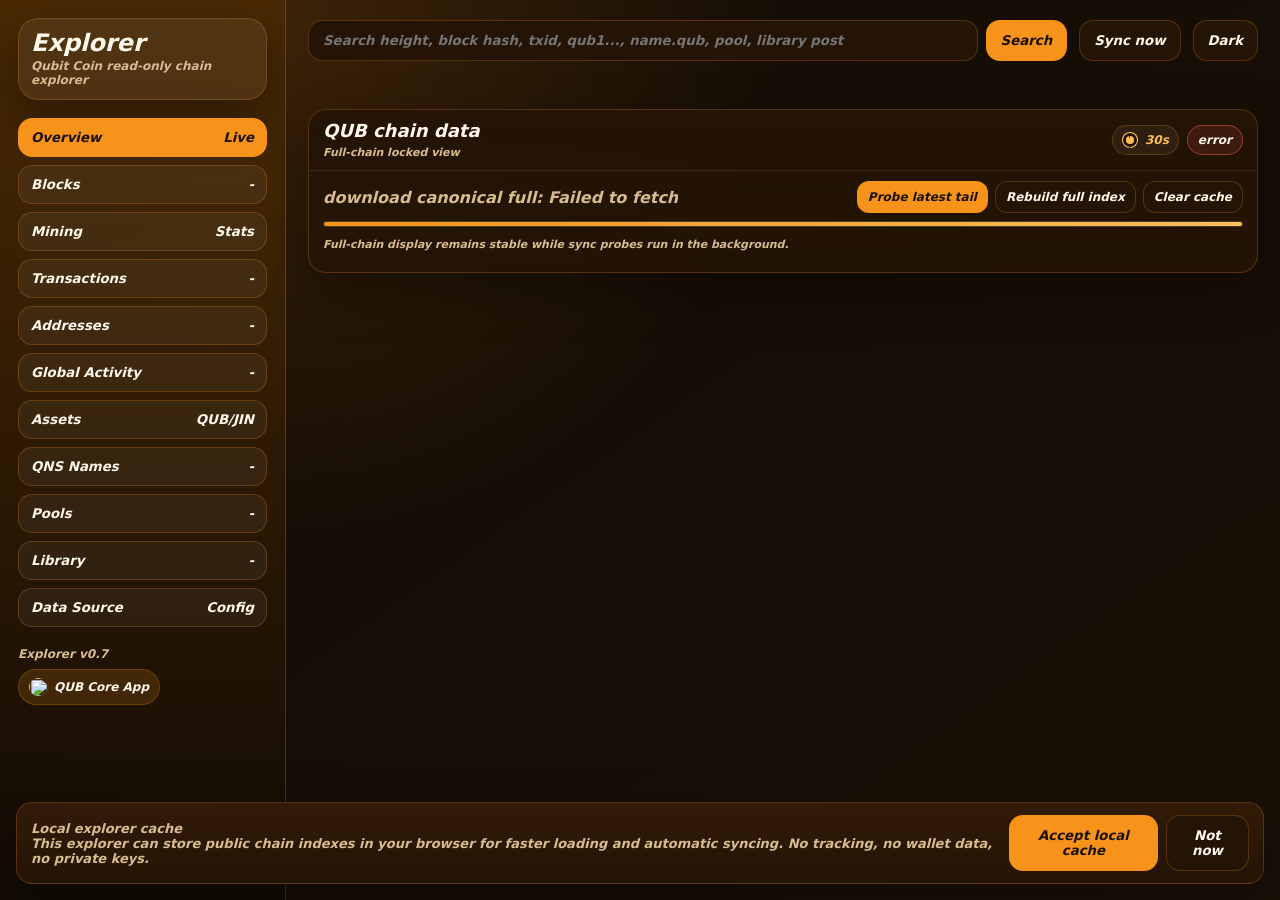
==== commit eff6cf80: "Release QUB Core v1.8.6 HF133; activate at mainnet block 100000" ====
--- a/explorer/public/index.html
+++ b/explorer/public/index.html
@@ -42,7 +42,7 @@
 /* QUB/JIN infusion polish */
 .asset-protocol-badge{display:inline-flex;align-items:center;gap:7px;border:1px solid var(--line2);border-radius:999px;padding:6px 10px;background:rgba(247,147,26,.10);color:var(--text);font-size:12px}.qubjin-state-grid{display:grid;grid-template-columns:repeat(2,minmax(0,1fr));gap:10px;margin-top:12px}.qubjin-meter{border:1px solid var(--line2);border-radius:16px;background:rgba(255,255,255,.045);padding:12px;margin-top:12px}.qubjin-meter .rail{height:12px;border-radius:999px;background:rgba(255,255,255,.08);overflow:hidden;border:1px solid var(--line2);margin-top:8px}.qubjin-meter .rail span{display:block;height:100%;border-radius:999px;background:linear-gradient(90deg,var(--accent),var(--accent2));box-shadow:0 0 24px rgba(247,147,26,.28)}.qubjin-event-list{display:grid;gap:8px;margin-top:10px}.qubjin-event{border:1px solid var(--line2);border-radius:12px;padding:9px 10px;background:rgba(0,0,0,.10);display:flex;justify-content:space-between;gap:12px;align-items:center}.qubjin-event small{color:var(--muted)}.metric b .asset-inline{justify-content:flex-start}.asset-card-btn .asset-img-fallback{font-size:10px}.tiny-btn{border:1px solid var(--line2);border-radius:999px;background:rgba(255,255,255,.06);color:var(--text);padding:4px 8px;font-size:11px;cursor:pointer;margin-left:6px}.tiny-btn:hover{border-color:var(--accent2);box-shadow:0 0 18px rgba(0,194,255,.16)}
 
-.mining-window-row{display:flex;gap:8px;flex-wrap:wrap;margin:0 0 14px}.mining-window-row .button{width:auto;min-width:88px;justify-content:center}.mining-window-row .button.active{background:var(--accent);color:#1b1006;border-color:var(--accent)}.mining-note{border:1px solid rgba(247,147,26,.35);background:rgba(247,147,26,.07);border-radius:16px;padding:12px;margin:12px 0;color:var(--muted)}.mining-note b{color:var(--text)}.share-cell{min-width:180px}.share-bar{height:8px;border-radius:999px;background:rgba(255,255,255,.08);overflow:hidden;margin-top:5px}.share-bar span{display:block;height:100%;background:linear-gradient(90deg,var(--accent),var(--accent2));border-radius:inherit}.mining-sequence{display:flex;gap:6px;flex-wrap:wrap}.mining-sequence span{border:1px solid var(--line2);background:rgba(255,255,255,.04);border-radius:10px;padding:5px 7px;font-family:var(--font-mono);font-size:11px}.metric.emphasis{border-color:rgba(247,147,26,.42);background:linear-gradient(180deg,rgba(247,147,26,.10),rgba(255,255,255,.035))}.metric.emphasis b{font-size:18px}.version-pill{display:inline-flex;align-items:center;justify-content:center;min-width:34px;border:1px solid var(--line2);border-radius:999px;padding:3px 7px;font-family:var(--font-mono);font-size:11px}.version-pill.v2{border-color:rgba(71,210,142,.42);color:var(--good)}
+.mining-window-row{display:flex;gap:8px;flex-wrap:wrap;margin:0 0 14px}.mining-window-row .button{width:auto;min-width:88px;justify-content:center}.mining-window-row .button.active{background:var(--accent);color:#1b1006;border-color:var(--accent)}.mining-note{border:1px solid rgba(247,147,26,.35);background:rgba(247,147,26,.07);border-radius:16px;padding:12px;margin:12px 0;color:var(--muted)}.mining-note b{color:var(--text)}.share-cell{min-width:180px}.share-bar{height:8px;border-radius:999px;background:rgba(255,255,255,.08);overflow:hidden;margin-top:5px}.share-bar span{display:block;height:100%;background:linear-gradient(90deg,var(--accent),var(--accent2));border-radius:inherit}.metric.emphasis{border-color:rgba(247,147,26,.42);background:linear-gradient(180deg,rgba(247,147,26,.10),rgba(255,255,255,.035))}.metric.emphasis b{font-size:18px}.version-pill{display:inline-flex;align-items:center;justify-content:center;min-width:34px;border:1px solid var(--line2);border-radius:999px;padding:3px 7px;font-family:var(--font-mono);font-size:11px}.version-pill.v2{border-color:rgba(71,210,142,.42);color:var(--good)}
 </style>
 </head>
 <body>
@@ -111,15 +111,15 @@
  if(poolId&&pools.has(poolId))pools.get(poolId).blocks++;const miner=poolId?(pools.get(poolId)?.name||`Pool ${poolId.slice(0,12)}...`):(txRows[0]?.outputs?.find(o=>o.address)?.address||'unknown');const subsidyAtoms=subsidyAt(height);const bRow={height,hash:bh,prev:block.header?.prev_block_hash,time:block.header?.time||0,bits:block.header?.bits,nonce:block.header?.nonce,version:Number(block.header?.version||1),merkle:block.header?.merkle_root,txCount:txRows.length,coinbaseOnly:txRows.length===1,rewardAtoms,subsidyAtoms,feesAtoms:blockQubFees,jinFees:blockJinFees.toString(),miner,poolId,txs:txRows,confirmations:0};blocks.push(bRow);activity.push({height,time:block.header?.time||0,kind:poolId?'Pool Block':'Block',family:'block',txid:txRows[0]?.txid,summary:`#${height} ${fmtQ(subsidyAtoms)} QUB mined by ${miner}`})}
  for(const tx of txs){if(tx.poolShare&&pools.has(tx.poolShare.poolId))pools.get(tx.poolShare.poolId).shares++}const sortedBlocks=blocks.slice().sort((a,b)=>b.height-a.height);const tipH=sortedBlocks[0]?.height||0;for(const b of sortedBlocks)b.confirmations=Math.max(0,tipH-b.height+1);const sortedTxs=txs.slice().sort((a,b)=>b.height-a.height||String(b.txid).localeCompare(String(a.txid)));const sortedActivity=activity.sort((a,b)=>b.height-a.height||String(b.txid||'').localeCompare(String(a.txid||'')));return{version:'0.7',network,mode,sourceName,sourceUrl,startHeight,height:tipH,tipHash:sortedBlocks[0]?.hash||'',blocks:sortedBlocks,txs:sortedTxs,addresses:[...addresses.values()].sort((a,b)=>b.balance-a.balance||b.txs-a.txs),qns:[...qns.values()].sort((a,b)=>a.name.localeCompare(b.name)),pools:[...pools.values()].sort((a,b)=>b.blocks-a.blocks||b.shares-a.shares),library:{posts:[...library.posts.values()].sort((a,b)=>b.height-a.height),comments:library.comments.sort((a,b)=>b.height-a.height),votes:library.votes.sort((a,b)=>b.height-a.height)},activity:sortedActivity,stats:{blocks:blocks.length,txs:txs.length,addresses:addresses.size,qns:qns.size,pools:pools.size,libraryPosts:library.posts.size,mintedSupplyAtoms:mintedSupplyTo(tipH).toString(),mintedSupplyQUB:fmtQ(mintedSupplyTo(tipH)),loadedRewardOutputQUB:fmtQ(blocks.reduce((a,b)=>a+b.rewardAtoms,0)),totalQubFees:fmtQ(totalFees),totalJinFees:fmtJUnits(totalJinFee),full:mode==='full'}}}
 function normalizePendingPayload(payload){const p=payload||{};if(p.pending===false||p.empty===true)return null;let block=p.pendingBlock||p.pending_block||p.candidate||p.candidate_block||p.block||(p.data&&(p.data.pendingBlock||p.data.pending_block||p.data.candidate||p.data.block))||(p.snapshot&&(p.snapshot.pendingBlock||p.snapshot.pending_block||p.snapshot.block));if(!block){const synthesized=synthesizePendingPayloadFromMempool(p);if(synthesized)return synthesized}if(!block&&Array.isArray(p.blocks)&&p.blocks.length&&(p.pending===true||p.type==='pending'||p.kind==='pending'))block=p.blocks[p.blocks.length-1];if(!block||typeof block!=='object')return null;let h=p.pending_height??p.pendingHeight??p.height??block.height??block.header?.height;if(h==null){let tip=p.tip_height??p.tipHeight??p.tip?.height??p.canonical_height??p.canonicalHeight;h=tip!=null?Number(tip)+1:0}return{blocks:[block],start_height:Number(h||0),network:p.network||'mainnet',pending:true}}
-async function fetchJSON(url){const r=await fetch(url,{cache:'no-store'});if(!r.ok)throw new Error(`${r.status} ${r.statusText}`);return await r.json()} async function load(kind='auto'){const sources=CONFIG.sources.filter(s=>kind==='full'?s.type==='full':kind==='tail'?s.type==='tail':true);let lastErr='';for(const s of sources){try{post('progress',{label:`Fetching ${s.name}`,pct:3});const data=await fetchJSON(s.url);post('progress',{label:`Building ${s.type==='full'?'full-chain':'tail-probe'} index from ${s.name}`,pct:8});const st=await buildIndex(data,s.type,s.name,s.url);post('ready',{state:st,requested:kind});return}catch(e){lastErr=`${s.name}: ${e.message}`;post('progress',{label:`Failed ${lastErr}`,pct:5})}}post('error',{message:lastErr||'No source loaded',requested:kind})}
+async function fetchJSON(url,timeoutMs=90000){const controller=new AbortController(),timer=setTimeout(()=>controller.abort(),timeoutMs);try{const r=await fetch(url,{cache:'no-store',signal:controller.signal});if(!r.ok)throw new Error(`${r.status} ${r.statusText}`);return await r.json()}catch(e){if(e&&e.name==='AbortError')throw new Error(`request timed out after ${Math.round(timeoutMs/1000)}s`);throw e}finally{clearTimeout(timer)}} async function load(kind='auto',loadId=0){const sources=CONFIG.sources.filter(s=>kind==='full'?s.type==='full':kind==='tail'?s.type==='tail':true);let lastErr='';for(const s of sources){try{post('progress',{label:`Fetching ${s.name}`,pct:3,loadId});const data=await fetchJSON(s.url,s.type==='full'?120000:20000);post('progress',{label:`Building ${s.type==='full'?'full-chain':'tail-probe'} index from ${s.name}`,pct:8,loadId});const st=await buildIndex(data,s.type,s.name,s.url);post('ready',{state:st,requested:kind,loadId});return}catch(e){lastErr=`${s.name}: ${e.message}`;post('progress',{label:`Failed ${lastErr}`,pct:5,loadId})}}post('error',{message:lastErr||'No source loaded',requested:kind,loadId})}
 let lastFullPendingFallbackAt=0;const pendingSourceBackoff=new Map();
 async function loadPending(){let lastErr='';const now=Date.now();for(const s of CONFIG.pendingSources||[]){try{if((pendingSourceBackoff.get(s.url)||0)>now)continue;if(s.fallbackFull&&now-lastFullPendingFallbackAt<120000)continue;if(s.fallbackFull)lastFullPendingFallbackAt=now;const data=await fetchJSON(s.url);const payload=normalizePendingPayload(data);if(!payload)continue;const st=await buildIndex(payload,'pending',s.name,s.url);if(st.blocks[0]){st.blocks[0].pending=true;st.blocks[0].confirmations=0;st.blocks[0].miner='pending candidate';st.blocks[0].hash=st.blocks[0].hash||'pending';for(const t of st.blocks[0].txs||[]){t.pending=true;t.confirmations=0;t.height=st.blocks[0].height}}post('pending',{state:st});return}catch(e){lastErr=`${s.name}: ${e.message}`;if(/404|not found/i.test(String(e&&e.message||e)))pendingSourceBackoff.set(s.url,Date.now()+600000)}}post('pending',{state:null,error:lastErr})}
-self.onmessage=e=>{const m=e.data||{};if(m.type==='pending')loadPending();else if(m.type==='load')load(m.kind||'auto')}
+self.onmessage=e=>{const m=e.data||{};if(m.type==='pending')loadPending();else if(m.type==='load')load(m.kind||'auto',Number(m.loadId||0))}
 
 // QUBJIN markers: JIN Coin / JIN Token twin-tree, 1:1 future bridge, parallel ENJ and Jinex Stablecoin melt paths.
 </script>
 <script>
-const $=s=>document.querySelector(s),$$=s=>Array.from(document.querySelectorAll(s));let CHAIN=null,PENDING=null,VIEW='overview',FILTER='',PAGE=0,PAGE_SIZE=50,LOADING=false,NEXT_SYNC_MS=30000,nextSyncAt=Date.now()+30000;const CACHE_OK_KEY='qubExplorerCacheOK';let cacheOK=localStorage.getItem(CACHE_OK_KEY)==='yes';const worker=new Worker(URL.createObjectURL(new Blob([$('#worker-code').textContent],{type:'text/javascript'})));
+const $=s=>document.querySelector(s),$$=s=>Array.from(document.querySelectorAll(s));let CHAIN=null,PENDING=null,VIEW='overview',FILTER='',PAGE=0,PAGE_SIZE=50,LOADING=false,LOAD_GENERATION=0,ACTIVE_LOAD_GENERATION=0,NEXT_SYNC_MS=30000,nextSyncAt=Date.now()+30000;const CACHE_OK_KEY='qubExplorerCacheOK';let cacheOK=localStorage.getItem(CACHE_OK_KEY)==='yes';const worker=new Worker(URL.createObjectURL(new Blob([$('#worker-code').textContent],{type:'text/javascript'})));
 const DB_NAME='qub-explorer-cache-v06',DB_STORE='kv';function dbOpen(){return new Promise((res,rej)=>{const r=indexedDB.open(DB_NAME,1);r.onupgradeneeded=()=>r.result.createObjectStore(DB_STORE);r.onsuccess=()=>res(r.result);r.onerror=()=>rej(r.error)})} async function dbGet(k){if(!cacheOK)return null;try{const db=await dbOpen();return await new Promise((res,rej)=>{const t=db.transaction(DB_STORE,'readonly').objectStore(DB_STORE).get(k);t.onsuccess=()=>res(t.result);t.onerror=()=>rej(t.error)})}catch{return null}} async function dbSet(k,v){if(!cacheOK)return;try{const db=await dbOpen();await new Promise((res,rej)=>{const t=db.transaction(DB_STORE,'readwrite').objectStore(DB_STORE).put(v,k);t.onsuccess=()=>res();t.onerror=()=>rej(t.error)})}catch(e){console.warn('cache save failed',e)}} async function dbClear(){try{const db=await dbOpen();await new Promise((res,rej)=>{const t=db.transaction(DB_STORE,'readwrite').objectStore(DB_STORE).clear();t.onsuccess=()=>res();t.onerror=()=>rej(t.error)})}catch{}}
 function htm(s){return String(s??'').replace(/[&<>"']/g,c=>({'&':'&amp;','<':'&lt;','>':'&gt;','"':'&quot;',"'":'&#39;'}[c]))} function short(s,a=10,b=6){s=String(s||'');return s.length>a+b?s.slice(0,a)+'...'+s.slice(-b):s} function age(t){if(!t)return'-';let d=Math.max(0,Date.now()/1000-t);if(d<60)return`${Math.floor(d)}s`;if(d<3600)return`${Math.floor(d/60)}m`;if(d<86400)return`${Math.floor(d/3600)}h`;return`${Math.floor(d/86400)}d`} function link(kind,id,label){return`<span class="link" data-link="${kind}" data-id="${htm(id)}">${htm(label??id)}</span>`} function panel(title,body,extra=''){return`<section class="panel"><div class="head"><h2>${htm(title)}</h2>${extra}</div><div class="body">${body}</div></section>`} function table(heads,rows){return`<div class="table-wrap"><table><thead><tr>${heads.map(h=>`<th>${h}</th>`).join('')}</tr></thead><tbody>${rows.join('')||`<tr><td colspan="${heads.length}" class="empty">No rows indexed.</td></tr>`}</tbody></table></div>`} function pill(x,cls=''){return`<span class="pill ${cls}">${htm(x)}</span>`} function icon(asset){return`<img class="coin-icon" src="assets/${asset}.webp" onerror="this.style.display='none'">`} function amountQ(v){v=Number(v||0);let s=(v/100000000).toFixed(8).replace(/0+$/,'').replace(/\.$/,'');return`<span class="coinpair">${icon('qub')}<span>${s||'0'} QUB</span></span>`} function amountJ(v){try{let x=BigInt(v||0),w=x/1000000000000000000n,f=(x%1000000000000000000n).toString().padStart(18,'0').replace(/0+$/,'');let s=f?`${w}.${f}`:String(w);return`<span class="coinpair">${icon('jin')}<span>${s} JIN</span></span>`}catch{return`<span class="coinpair">${icon('jin')}<span>0 JIN</span></span>`}} function both(q,j){let a=[];if(Number(q||0)>0)a.push(amountQ(q));try{if(BigInt(j||0)>0n)a.push(amountJ(j))}catch{}return a.join('')||amountQ(0)} function confirmBadge(c){if(c<=0)return`<span class="badge-confirm pending">pending</span>`;if(c===1)return`<span class="badge-confirm pending">1 conf</span>`;return`<span class="badge-confirm good">2+ conf</span>`}
 const QUB_JIN_INFUSION_ACTIVATION_HEIGHT=16777,QUB_JIN_SALE_RESERVE_LOCK_HEIGHT=16666;const QUB_INITIAL_MAX_ATOMS=21000000*100000000,QUB_JIN_BOOTSTRAP_JIN_UNITS=42000000n*1000000000000000000n,QUB_JIN_BOOTSTRAP_UNITS_PER_QUB_ATOM=20000000000n;const JIN_COIN_STABLE_INFUSION={USDJ:'0 USDJ',EURJ:'0 EURJ',XAUJ:'0 XAUJ'};const ENJIN_MATRIX_JIN_INITIAL_MAX_SUPPLY=105000000n;const ENJIN_MATRIX_RPC_URLS=['https://rpc.matrix.blockchain.enjin.io','https://matrix-rpc.enjin.io'];const ENJIN_MATRIX_JIN_TOKEN_STORAGE_KEY='0xfa7484c926e764ee2a64df96876c814599971b5749ac43e0235e41b0d378691884fc0f7cf200fdee9785e65b2cef05e3471100000000000000000000000000003ba80a3778f04ebf45e806d19a05202501000000000000000000000000000000';let ENJIN_METRICS={meltedJinSupply:'0 JIN',trueMaxJinSupply:'105,000,000 JIN',totalInfusedEnj:'650,000+ ENJ',perJinInfusion:'RPC pending',status:'Matrixchain RPC not fetched yet; known JIN Token backing is already over 650K ENJ',ok:false,inFlight:false,updatedAt:null};let QUBJIN_STATE_CACHE=null,QUBJIN_STATE_CACHE_KEY='';
@@ -146,10 +146,10 @@
 setInterval(updateCountdown,250);
 function updateShell(){if(!CHAIN)return;$('#navHeight').textContent='#'+CHAIN.height;$('#navTxs').textContent=visibleTxs(CHAIN).length;$('#navAddrs').textContent=CHAIN.addresses.length;$('#navQns').textContent=CHAIN.qns.length;$('#navPools').textContent=CHAIN.pools.length;$('#navLib').textContent=CHAIN.library.posts.length;$('#navActs').textContent=CHAIN.activity.length;const qs=qubSupplyStats(CHAIN),js=jinInfusionStats(CHAIN),mp=mempoolCount(CHAIN);$('#metrics').innerHTML=[['Tip','#'+CHAIN.height],['Mined QUB supply',qs.minedLabel],['Mempool',mp+' tx'+(mp===1?'':'s')],['Blocks indexed',CHAIN.stats.blocks],['Transactions',visibleTxs(CHAIN).length],['Addresses',CHAIN.stats.addresses],['QNS names',CHAIN.stats.qns],['Pools',CHAIN.stats.pools],['Library posts',CHAIN.stats.libraryPosts],['Melted QUB supply',qs.meltedLabel],['Active JIN inside QUB',js.infusedCoinLabel],['Cumulative JIN infused into QUB',js.lifetimeCoinLabel],['Standard JIN per QUB',js.perQubCoinLabel],['Initial max QUB supply',qs.initialMaxLabel],['True max QUB supply',qs.trueMaxLabel]].map(([a,b])=>`<div class="metric"><small>${a}</small><b>${b}</b></div>`).join('');const pb=pendingBlock(CHAIN);$('#statusPills').innerHTML=[pill('Full-chain locked','good'),pill(pb?'Pending #'+pb.height:'Pending probe','warn'),pill('Auto-sync 30s','good'),pill('Local cache '+(cacheOK?'enabled':'off'),cacheOK?'good':'warn'),pill('Tip '+short(CHAIN.tipHash,10,8))].join('');$('#syncModeText').textContent=`Full index displayed @ #${CHAIN.height}`}
 function setLoading(label,pct,state='syncing'){LOADING=true;$('#loadText').textContent=label;$('#loadState').textContent=state;$('#loadState').className='pill '+(state==='error'?'bad':state==='ready'?'good':'warn');$('#loadBar').style.width=(pct||0)+'%'} function setReady(label){LOADING=false;$('#loadText').textContent=label;$('#loadState').textContent='ready';$('#loadState').className='pill good';$('#loadBar').style.width='100%'}
-function load(kind='full'){setLoading(kind==='tail'?'Probing latest tail without repainting partial data...':'Building full-chain index...',kind==='tail'?18:2,kind==='tail'?'probing':'syncing');worker.postMessage({type:'load',kind})}
+function load(kind='full'){const loadId=++LOAD_GENERATION;ACTIVE_LOAD_GENERATION=loadId;setLoading(kind==='tail'?'Probing latest tail without repainting partial data...':'Building full-chain index...',kind==='tail'?18:2,kind==='tail'?'probing':'syncing');worker.postMessage({type:'load',kind,loadId})}
 function loadPending(){worker.postMessage({type:'pending'})}
 function manualSync(){scheduleNextSync();loadPending();load(CHAIN?'tail':'full')}
-worker.onmessage=async e=>{const m=e.data||{};if(m.type==='progress')setLoading(m.label,m.pct,'syncing');if(m.type==='pending'){PENDING=m.state||null;if(CHAIN)render();return}if(m.type==='error'){if(CHAIN){setReady(`Sync failed, keeping full-chain index #${CHAIN.height} visible. ${m.message||''}`)}else{setLoading(m.message,100,'error')}return}if(m.type==='ready'){const st=m.state;if(isFullChainState(st)){CHAIN=st;LOADING=false;setReady(`Full-chain index ready @ #${CHAIN.height} from ${CHAIN.sourceName}.`);render();if(cacheOK){await dbSet('lastFullState',CHAIN);await dbSet('hasFull',true)}return}if(st&&st.mode==='tail'){if(!isFullChainState(CHAIN)){setLoading(`Tail probe #${st.height} received. Waiting for full-chain index before display...`,28,'full required');setTimeout(()=>load('full'),50);return}if(Number(st.height||0)>Number(CHAIN.height||0)||String(st.tipHash||'')!==String(CHAIN.tipHash||'')){setLoading(`Network tip probe is #${st.height}; keeping full #${CHAIN.height} visible while rebuilding full index...`,35,'syncing');setTimeout(()=>load('full'),50);return}setReady(`Full-chain index already current @ #${CHAIN.height}.`);render();return}setLoading('Refused to display a partial chain source. Building full-chain index...',40,'full required');setTimeout(()=>load('full'),50)}};
+worker.onmessage=async e=>{const m=e.data||{};if((m.type==='progress'||m.type==='error'||m.type==='ready')&&Number(m.loadId||0)!==ACTIVE_LOAD_GENERATION)return;if(m.type==='progress')setLoading(m.label,m.pct,'syncing');if(m.type==='pending'){PENDING=m.state||null;if(CHAIN)render();return}if(m.type==='error'){if(CHAIN){setReady(`Sync failed, keeping full-chain index #${CHAIN.height} visible. ${m.message||''}`)}else{setLoading(m.message,100,'error')}return}if(m.type==='ready'){const st=m.state;if(isFullChainState(st)){CHAIN=st;LOADING=false;setReady(`Full-chain index ready @ #${CHAIN.height} from ${CHAIN.sourceName}.`);render();if(cacheOK){await dbSet('lastFullState',CHAIN);await dbSet('hasFull',true)}return}if(st&&st.mode==='tail'){if(!isFullChainState(CHAIN)){setLoading(`Tail probe #${st.height} received. Waiting for full-chain index before display...`,28,'full required');setTimeout(()=>load('full'),50);return}if(Number(st.height||0)>Number(CHAIN.height||0)||String(st.tipHash||'')!==String(CHAIN.tipHash||'')){setLoading(`Network tip probe is #${st.height}; keeping full #${CHAIN.height} visible while rebuilding full index...`,35,'syncing');setTimeout(()=>load('full'),50);return}setReady(`Full-chain index already current @ #${CHAIN.height}.`);render();return}setLoading('Refused to display a partial chain source. Building full-chain index...',40,'full required');setTimeout(()=>load('full'),50)}};
 async function boot(){if(!cacheOK)$('#cacheBar').classList.remove('hidden');else{const cached=await dbGet('lastFullState');if(isFullChainState(cached)){CHAIN=cached;render();}}scheduleNextSync();loadPending();load(CHAIN?'tail':'full');setInterval(()=>{if(!LOADING){scheduleNextSync();loadPending();load(CHAIN?'tail':'full')}},NEXT_SYNC_MS)}
 function pageRows(arr){const s=PAGE*PAGE_SIZE;return arr.slice(s,s+PAGE_SIZE)} function pager(arr){const pages=Math.max(1,Math.ceil(arr.length/PAGE_SIZE));return`<div class="status" style="margin-top:12px"><button class="ghost" onclick="PAGE=Math.max(0,PAGE-1);render()">Prev</button>${pill(`Page ${PAGE+1}/${pages}`)}<button class="ghost" onclick="PAGE=Math.min(${pages-1},PAGE+1);render()">Next</button></div>`}
 function render(){if(!CHAIN)return;let C=CHAIN,html='';if(VIEW==='overview')html=overview(C);else if(VIEW==='blocks')html=blocksView(C);else if(VIEW==='mining')html=miningView(C,FILTER);else if(VIEW==='block')html=blockView(C,FILTER);else if(VIEW==='txs')html=txsView(C);else if(VIEW==='tx')html=txView(C,FILTER);else if(VIEW==='addresses')html=addressesView(C);else if(VIEW==='address')html=addressView(C,FILTER);else if(VIEW==='activity')html=activityView(C,FILTER);else if(VIEW==='qns')html=qnsView(C,FILTER);else if(VIEW==='pools')html=poolsView(C,FILTER);else if(VIEW==='pool')html=poolView(C,FILTER);else if(VIEW==='library')html=libraryView(C,FILTER);else if(VIEW==='assets')html=assetsView(C,FILTER||'qub');else if(VIEW==='settings')html=settingsView(C);else{VIEW='overview';html=overview(C)}$('#content').innerHTML=html;updateShell();$$('#nav button').forEach(b=>b.classList.toggle('active',b.dataset.view===VIEW));}
@@ -177,10 +177,10 @@
 function graphNode(id,label,iconName,sub,route,sel,disabled=false,extra=''){const active=(sel.asset==='qub'&&route==='qub')||(sel.asset==='jin'&&route==='jin')||(sel.asset==='jin-coin'&&route==='jin-coin')||(sel.asset==='jin-token'&&route==='jin-token')||(sel.asset==='enj'&&route==='enj')||(sel.asset==='stablecoins'&&route.endsWith(sel.sub||'stablecoins'));return`<button type="button" class="infusion-node node-${id} ${extra} ${active?'active':''} ${disabled?'disabled':''}" data-link="assets" data-id="${route}" title="Open ${htm(label)} asset panel">${assetIcon(iconName,'node-icon')}<span><b>${htm(label)}</b><small>${sub}</small></span></button>`}
 function infusionGraph(C,sel){const inf=jinInfusionStats(C),em=ENJIN_METRICS;return`<aside class="infusion-stage twin-status" aria-label="Nested JIN twin infusion graph"><h3>${assetIcon('qub')} <span>Nested infusion model</span></h3><p class="mini">QUB contains active ${jinCoinText('JIN Coin')}; JIN twins keep Matrixchain and QUB-chain value visually separated.</p><div class="infusion-tree"><div class="tree-col source-col"><h4>Source layers</h4>${graphNode('enj','ENJ','enj',em.totalInfusedEnj,'enj',sel,false,'tree-node-primary')}<div class="source-stables"><p class="mini">Jinex Stablecoins</p>${graphNode('usdj','USDJ','usdj',JIN_COIN_STABLE_INFUSION.USDJ,'stablecoins/usdj',sel,true)}${graphNode('eurj','EURJ','eurj',JIN_COIN_STABLE_INFUSION.EURJ,'stablecoins/eurj',sel,true)}${graphNode('xauj','XAUJ','xauj',JIN_COIN_STABLE_INFUSION.XAUJ,'stablecoins/xauj',sel,true)}</div></div><div class="tree-col twin-col"><h4>Mirrored JIN twins</h4><div class="twin-stack">${graphNode('jin-token','JIN Token','jin-token','Enjin Matrixchain','jin-token',sel,false,'tree-node-primary')}<div class="twin-swap"><b>future 1:1 bridge</b><br>${assetIcon('jin-token')} ⇄ ${assetIcon('jin')}</div>${graphNode('jin-coin','JIN Coin','jin','QUB chain','jin-coin',sel,false,'tree-node-primary')}</div></div><div class="tree-col tree-qub"><h4>Container</h4>${graphNode('qub','QUB Coin','qub',inf.containerQubLabel,'qub',sel,false,'tree-node-primary')}</div></div><div class="infusion-legend twins"><div class="legend-row"><span>${jinCoinText('Active JIN inside QUB')}</span><b>${inf.infusedCoinLabel}</b></div><div class="legend-row"><span>${jinCoinText('Cumulative JIN infused')}</span><b>${inf.lifetimeCoinLabel}</b></div><div class="legend-row"><span>${jinCoinText('Standard JIN per QUB')}</span><b>${inf.perQubCoinLabel}</b></div><div class="legend-row"><span>${jinTokenText('JIN Token')} ENJ backing</span><b>${enjText(em.totalInfusedEnj)}</b></div><div class="legend-row"><span>Infusion status</span><b>${htm(inf.status)} @ #${inf.activationHeight}</b></div></div></aside>`}
 function percentile(sorted,p){if(!sorted.length)return 0;const i=Math.min(sorted.length-1,Math.max(0,Math.ceil((sorted.length-1)*p)));return sorted[i]}
-function miningStats(C,requested){const allowed=[64,256,1024,4096],window=allowed.includes(Number(requested))?Number(requested):256;const rows=C.blocks.filter(b=>!b.pending).slice(0,window).slice().sort((a,b)=>a.height-b.height),counts=new Map(),types=new Map(),coinbase=new Map(),versions=new Map(),labels=[],intervals=[];let coinbaseOnly=0;for(let i=0;i<rows.length;i++){const b=rows[i],label=b.poolId?`pool:${b.poolId}`:(b.miner||'unknown'),type=b.poolId?'pool':'solo';labels.push(label);counts.set(label,(counts.get(label)||0)+1);if(!types.has(label))types.set(label,type);if(b.coinbaseOnly||Number(b.txCount)===1){coinbaseOnly++;coinbase.set(label,(coinbase.get(label)||0)+1)}versions.set(Number(b.version||1),(versions.get(Number(b.version||1))||0)+1);if(i>0)intervals.push(Math.max(0,Number(b.time||0)-Number(rows[i-1].time||0)))}const total=rows.length,distribution=[...counts.entries()].map(([label,blocks])=>({label,type:types.get(label)||'unknown',blocks,share:total?blocks/total:0,coinbaseOnly:coinbase.get(label)||0})).sort((a,b)=>b.blocks-a.blocks||a.label.localeCompare(b.label));let hhi=0;for(const d of distribution)hhi+=d.share*d.share;let longest=0,longestLabel='',current=0,currentLabel='';for(const label of labels){if(label===currentLabel)current++;else{currentLabel=label;current=1}if(current>longest){longest=current;longestLabel=label}}let alt=0,a='',b='',longAlt=labels.length?1:0,longA=labels[0]||'',longB='';for(let i=0;i<labels.length;i++){const label=labels[i];if(i===0){alt=1;a=label;b='';continue}if(label===labels[i-1]){alt=1;a=label;b=''}else if(alt===1){alt=2;a=labels[i-1];b=label}else{const expected=alt%2===0?a:b;if(label===expected)alt++;else{alt=2;a=labels[i-1];b=label}}if(alt>longAlt){longAlt=alt;longA=a;longB=b}}intervals.sort((x,y)=>x-y);const avg=intervals.length?intervals.reduce((x,y)=>x+y,0)/intervals.length:0;return{window,total,rows,distribution,hhi,effective:hhi?1/hhi:0,topShare:distribution[0]?.share||0,coinbaseOnly,coinbasePct:total?coinbaseOnly/total:0,longest,longestLabel,current,currentLabel,longAlt,longA,longB,currentAlt:alt,currentA:a,currentB:b,avg,median:percentile(intervals,.5),p90:percentile(intervals,.9),versions:[...versions.entries()].sort((x,y)=>x[0]-y[0]).map(([version,blocks])=>({version,blocks}))}}
+function miningStats(C,requested){const allowed=[64,256,1024,4096],window=allowed.includes(Number(requested))?Number(requested):256;const rows=C.blocks.filter(b=>!b.pending).slice(0,window).slice().sort((a,b)=>a.height-b.height),counts=new Map(),types=new Map(),coinbase=new Map(),versions=new Map(),intervals=[];let coinbaseOnly=0;for(let i=0;i<rows.length;i++){const b=rows[i],label=b.poolId?`pool:${b.poolId}`:(b.miner||'unknown'),type=b.poolId?'pool':'solo';counts.set(label,(counts.get(label)||0)+1);if(!types.has(label))types.set(label,type);if(b.coinbaseOnly||Number(b.txCount)===1){coinbaseOnly++;coinbase.set(label,(coinbase.get(label)||0)+1)}versions.set(Number(b.version||1),(versions.get(Number(b.version||1))||0)+1);if(i>0)intervals.push(Math.max(0,Number(b.time||0)-Number(rows[i-1].time||0)))}const total=rows.length,distribution=[...counts.entries()].map(([label,blocks])=>({label,type:types.get(label)||'unknown',blocks,share:total?blocks/total:0,coinbaseOnly:coinbase.get(label)||0})).sort((a,b)=>b.blocks-a.blocks||a.label.localeCompare(b.label));let hhi=0;for(const d of distribution)hhi+=d.share*d.share;intervals.sort((x,y)=>x-y);const avg=intervals.length?intervals.reduce((x,y)=>x+y,0)/intervals.length:0;return{window,total,rows,distribution,hhi,effective:hhi?1/hhi:0,topShare:distribution[0]?.share||0,coinbaseOnly,coinbasePct:total?coinbaseOnly/total:0,avg,median:percentile(intervals,.5),p90:percentile(intervals,.9),versions:[...versions.entries()].sort((x,y)=>x[0]-y[0]).map(([version,blocks])=>({version,blocks}))}}
 function pct(v,d=2){return(Number(v||0)*100).toFixed(d)+'%'}
 function miningLabelCell(label,type){if(type==='pool')return`<span class="type pool">${htm(short(label,20,10))}</span>`;return label&&label.startsWith('qub1')?link('address',label,short(label,16,8)):`<span class="mono">${htm(short(label,20,10))}</span>`}
-function miningView(C,filter){const S=miningStats(C,Number(filter||256)),windows=[64,256,1024,4096],buttons=`<div class="mining-window-row">${windows.map(w=>`<button class="button ${w===S.window?'active':''}" data-link="mining" data-id="${w}">Last ${w}</button>`).join('')}</div>`,cards=`<div class="grid"><div class="metric emphasis"><small>Indexed window</small><b>${fmtNum(S.total)} blocks</b></div><div class="metric emphasis"><small>Top payout-label share</small><b>${pct(S.topShare)}</b></div><div class="metric"><small>Unique payout labels</small><b>${fmtNum(S.distribution.length)}</b></div><div class="metric"><small>Effective label count</small><b>${S.effective.toFixed(2)}</b></div><div class="metric"><small>HHI</small><b>${S.hhi.toFixed(4)}</b></div><div class="metric"><small>Coinbase-only blocks</small><b>${pct(S.coinbasePct)}</b></div><div class="metric"><small>Average interval</small><b>${S.avg.toFixed(1)}s</b></div><div class="metric"><small>Median / p90</small><b>${S.median}s / ${S.p90}s</b></div></div>`,streak=`<div class="split"><div class="asset-note"><h3>Same-label streaks</h3><div class="kv"><div>Longest</div><div>${S.longest} — ${miningLabelCell(S.longestLabel,S.distribution.find(x=>x.label===S.longestLabel)?.type)}</div><div>Current</div><div>${S.current} — ${miningLabelCell(S.currentLabel,S.distribution.find(x=>x.label===S.currentLabel)?.type)}</div></div></div><div class="asset-note"><h3>Exact two-label alternation</h3><div class="kv"><div>Longest</div><div>${S.longAlt} blocks</div><div>Labels</div><div>${htm(short(S.longA,14,7))} ⇄ ${htm(short(S.longB,14,7))}</div><div>Current</div><div>${S.currentAlt} blocks</div><div>Current pair</div><div>${htm(short(S.currentA,14,7))} ⇄ ${htm(short(S.currentB,14,7))}</div></div></div></div>`,dist=table(['Payout / pool label','Type','Blocks','Share','Coinbase-only'],S.distribution.map(d=>`<tr><td>${miningLabelCell(d.label,d.type)}</td><td>${htm(d.type)}</td><td>${fmtNum(d.blocks)}</td><td class="share-cell"><b>${pct(d.share)}</b><div class="share-bar"><span style="width:${Math.min(100,d.share*100)}%"></span></div></td><td>${fmtNum(d.coinbaseOnly)}</td></tr>`)),versions=table(['Block version','Blocks','Share'],S.versions.map(v=>`<tr><td><span class="version-pill ${v.version>=2?'v2':''}">v${v.version}</span></td><td>${fmtNum(v.blocks)}</td><td>${pct(S.total?v.blocks/S.total:0)}</td></tr>`)),recent=S.rows.slice(-32).reverse(),sequence=`<div class="mining-sequence">${recent.slice().reverse().map(b=>`<span title="#${b.height} ${htm(b.miner||'unknown')}">#${b.height} ${htm(short(b.poolId?`pool:${b.poolId}`:b.miner,8,5))}</span>`).join('')}</div>`,recentTable=table(['Height','Version','Interval','Txs','Payout / pool label'],recent.map((b,i)=>{const next=recent[i+1],dt=next?Math.max(0,Number(b.time||0)-Number(next.time||0)):'-';return`<tr><td>${link('block',b.height,'#'+b.height)}</td><td><span class="version-pill ${Number(b.version||1)>=2?'v2':''}">v${Number(b.version||1)}</span></td><td>${dt==='-'?'-':dt+'s'}</td><td>${b.txCount}</td><td>${miningLabelCell(b.poolId?`pool:${b.poolId}`:b.miner,b.poolId?'pool':'solo')}</td></tr>`}));return panel('Mining',buttons+`<div class="mining-note"><b>Observable labels, not identities.</b> A payout address or pool label does not prove a unique person, machine, cluster or operator. Exact alternation is reported as an on-chain pattern only.</div>`+cards+streak+`<h3>Payout-label distribution</h3>${dist}<div class="split"><div><h3>Block versions</h3>${versions}</div><div><h3>Recent label sequence</h3>${sequence}</div></div><h3>Latest blocks in window</h3>${recentTable}`,pill(`Last ${S.window} blocks`))}
+function miningView(C,filter){const S=miningStats(C,Number(filter||256)),windows=[64,256,1024,4096],buttons=`<div class="mining-window-row">${windows.map(w=>`<button class="button ${w===S.window?'active':''}" data-link="mining" data-id="${w}">Last ${w}</button>`).join('')}</div>`,cards=`<div class="grid"><div class="metric emphasis"><small>Indexed window</small><b>${fmtNum(S.total)} blocks</b></div><div class="metric emphasis"><small>Top payout-label share</small><b>${pct(S.topShare)}</b></div><div class="metric"><small>Unique payout labels</small><b>${fmtNum(S.distribution.length)}</b></div><div class="metric"><small>Effective label count</small><b>${S.effective.toFixed(2)}</b></div><div class="metric"><small>HHI</small><b>${S.hhi.toFixed(4)}</b></div><div class="metric"><small>Coinbase-only blocks</small><b>${pct(S.coinbasePct)}</b></div><div class="metric"><small>Average interval</small><b>${S.avg.toFixed(1)}s</b></div><div class="metric"><small>Median / p90</small><b>${S.median}s / ${S.p90}s</b></div></div>`,dist=table(['Payout / pool label','Type','Blocks','Share','Coinbase-only'],S.distribution.map(d=>`<tr><td>${miningLabelCell(d.label,d.type)}</td><td>${htm(d.type)}</td><td>${fmtNum(d.blocks)}</td><td class="share-cell"><b>${pct(d.share)}</b><div class="share-bar"><span style="width:${Math.min(100,d.share*100)}%"></span></div></td><td>${fmtNum(d.coinbaseOnly)}</td></tr>`)),versions=table(['Block version','Blocks','Share'],S.versions.map(v=>`<tr><td><span class="version-pill ${v.version>=2?'v2':''}">v${v.version}</span></td><td>${fmtNum(v.blocks)}</td><td>${pct(S.total?v.blocks/S.total:0)}</td></tr>`)),recent=S.rows.slice(-32).reverse(),recentTable=table(['Height','Version','Interval','Txs','Payout / pool label'],recent.map((b,i)=>{const next=recent[i+1],dt=next?Math.max(0,Number(b.time||0)-Number(next.time||0)):'-';return`<tr><td>${link('block',b.height,'#'+b.height)}</td><td><span class="version-pill ${Number(b.version||1)>=2?'v2':''}">v${Number(b.version||1)}</span></td><td>${dt==='-'?'-':dt+'s'}</td><td>${b.txCount}</td><td>${miningLabelCell(b.poolId?`pool:${b.poolId}`:b.miner,b.poolId?'pool':'solo')}</td></tr>`}));return panel('Mining',buttons+`<div class="mining-note"><b>Observable labels, not identities.</b> Payout addresses and pool labels describe block outputs only; they do not prove unique people, machines, clusters or operators. The page reports aggregate on-chain observations only and does not infer identity or coordination.</div>`+cards+`<h3>Payout-label distribution</h3>${dist}<h3>Block versions</h3>${versions}<h3>Latest blocks in window</h3>${recentTable}`,pill(`Last ${S.window} blocks`))}
 function settingsView(C){return panel('Data Source',`<div class="kv"><div>Loaded source</div><div>${htm(C.sourceName)}</div><div>URL</div><div class="mono">${htm(C.sourceUrl)}</div><div>Mode</div><div>${htm(C.mode)}</div><div>Start height</div><div>${C.startHeight}</div><div>Tip</div><div>#${C.height} ${htm(short(C.tipHash,18,14))}</div><div>Local cache</div><div>${cacheOK?'enabled':'off'}</div></div><div class="status" style="margin-top:14px"><button class="primary" onclick="manualSync()">Probe latest tail</button><button class="ghost" onclick="load('full')">Rebuild full chain index</button><button class="ghost" onclick="dbClear().then(()=>alert('Local explorer cache cleared'))">Clear local cache</button></div><div class="notice">For best production performance, serve /mainnet/snapshots/* same-origin under explorer.qubit-coin.io. The visible explorer state is based on the latest complete full-chain index.</div>`)}
 function route(){let h=location.hash.replace(/^#\/?/,'');if(!h)h='overview';let [v,...rest]=h.split('/');VIEW=v;FILTER=decodeURIComponent(rest.join('/')||'');PAGE=0;render();try{if(VIEW==='assets'){const a=normalizeAssetPath(FILTER||'qub').asset;if(['jin','jin-token','enj'].includes(a))startEnjinMetricsFetch(false)}}catch(e){}} window.addEventListener('hashchange',route);$('#nav').addEventListener('click',e=>{const b=e.target.closest('button[data-view]');if(b)location.hash='/'+b.dataset.view});$('#content').addEventListener('click',e=>{const rf=e.target.closest('[data-refresh-enjin]');if(rf){e.preventDefault();startEnjinMetricsFetch(true);return}const l=e.target.closest('[data-link]');if(l)location.hash='/'+l.dataset.link+'/'+encodeURIComponent(l.dataset.id)});$('#searchForm').addEventListener('submit',e=>{e.preventDefault();const q=$('#searchInput').value.trim();if(!q||!CHAIN)return;if(/^\d+$/.test(q))location.hash='/block/'+q;else if(CHAIN.blocks.find(b=>b.hash===q))location.hash='/block/'+q;else if(CHAIN.txs.find(t=>t.txid===q))location.hash='/tx/'+q;else if(CHAIN.qns.find(n=>n.name===q))location.hash='/qns/'+q;else if(q.startsWith('qub1'))location.hash='/address/'+q;else{VIEW='activity';FILTER=q;render()}});$('#refreshBtn').onclick=()=>manualSync();$('#loadTailBtn').onclick=()=>manualSync();$('#loadFullBtn').onclick=()=>{scheduleNextSync();loadPending();load('full')};$('#clearCacheBtn').onclick=async()=>{await dbClear();alert('Local cache cleared.');};$('#themeBtn').onclick=()=>{const html=document.documentElement;const next=html.dataset.theme==='dark'?'light':'dark';html.dataset.theme=next;$('#themeBtn').textContent=next==='dark'?'Dark':'Light'};$('#acceptCacheBtn').onclick=()=>{localStorage.setItem(CACHE_OK_KEY,'yes');cacheOK=true;$('#cacheBar').classList.add('hidden');if(CHAIN)dbSet('lastState',CHAIN)};$('#declineCacheBtn').onclick=()=>{$('#cacheBar').classList.add('hidden')};boot().then(()=>{route();startEnjinMetricsFetch();setInterval(()=>startEnjinMetricsFetch(),300000);});
 
